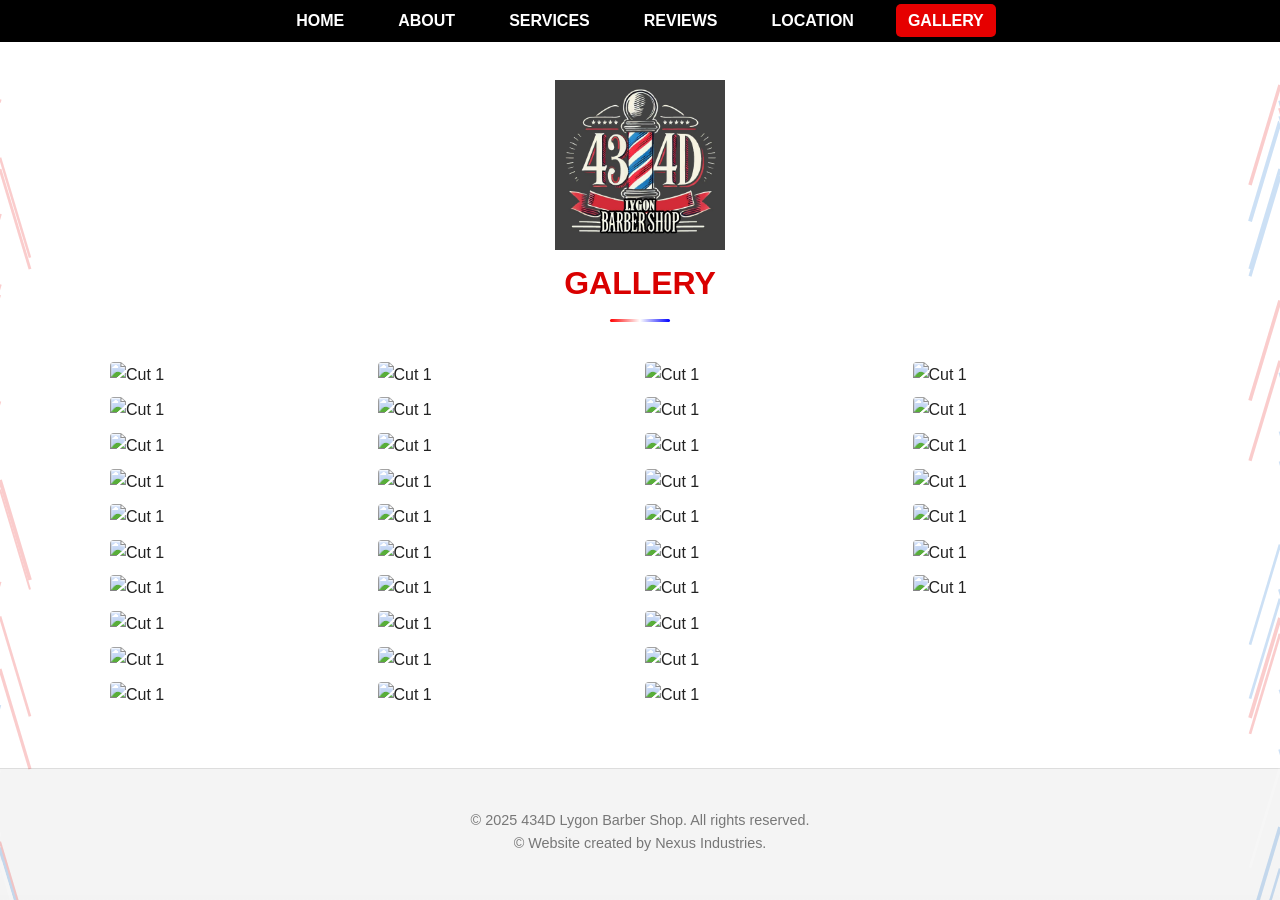
==== gallery.html @ 2c15a714 "Update gallery.html" ====
<!DOCTYPE html>
<html lang="en">
<head>
  <meta charset="UTF-8" />
  <meta name="viewport" content="width=device-width, initial-scale=1.0" />
  <title>Gallery | 434D Lygon Barber Shop</title>
  <link rel="stylesheet" href="style.css" />
  <link rel="stylesheet" href="https://cdnjs.cloudflare.com/ajax/libs/font-awesome/6.4.0/css/all.min.css" />
</head>
<body>

  <canvas id="backgroundCanvas"></canvas>

<!-- Navigation -->
<nav class="hero-nav">
  <ul>
    <li><a href="index.html#home">Home</a></li>
    <li><a href="index.html#about">About</a></li>
    <li><a href="index.html#services">Services</a></li>
    <li><a href="index.html#reviews">Reviews</a></li>
    <li><a href="index.html#location">Location</a></li>
    <li><a href="gallery.html" class="active">Gallery</a></li>
  </ul>
</nav>

<!-- Page content -->
<section class="section" style="padding-top: 150px;">
  <div class="container">
    <div class="gallery-logo">
      <img src="barberlogo.jpg" alt="434D Lygon Barber Shop Logo">
    </div>
    <h2>GALLERY</h2>
    <!-- <p style="text-align:center; margin-bottom: 40px;">PLEASE VIEW OUR GALLERY BELOW</p> -->
    <div class="gallery-grid">
      <!-- Replace these with your actual image paths -->
      <img src="images/1.jpg" alt="Cut 1" class="fade-in-image" />
      <img src="images/2.jpg" alt="Cut 1" class="fade-in-image" />
      <img src="images/3.jpg" alt="Cut 1" class="fade-in-image" />
      <img src="images/4.jpg" alt="Cut 1" class="fade-in-image" />
      <img src="images/5.jpg" alt="Cut 1" class="fade-in-image" />
      <img src="images/6.jpg" alt="Cut 1" class="fade-in-image" />
      <img src="images/7.jpg" alt="Cut 1" class="fade-in-image" />
      <img src="images/8.jpg" alt="Cut 1" class="fade-in-image" />
      <img src="images/9.jpg" alt="Cut 1" class="fade-in-image" />
      <img src="images/10.jpg" alt="Cut 1" class="fade-in-image" />
      <img src="images/11.jpg" alt="Cut 1" class="fade-in-image" />
      <img src="images/12.jpg" alt="Cut 1" class="fade-in-image" />
      <img src="images/13.jpg" alt="Cut 1" class="fade-in-image" />
      <img src="images/14.jpg" alt="Cut 1" class="fade-in-image" />
      <img src="images/15.jpg" alt="Cut 1" class="fade-in-image" />
      <img src="images/16.jpg" alt="Cut 1" class="fade-in-image" />
      <img src="images/17.jpg" alt="Cut 1" class="fade-in-image" />
      <img src="images/18.jpg" alt="Cut 1" class="fade-in-image" />
      <img src="images/19.jpg" alt="Cut 1" class="fade-in-image" />
      <img src="images/20.jpg" alt="Cut 1" class="fade-in-image" />
      <img src="images/21.jpg" alt="Cut 1" class="fade-in-image" />
      <img src="images/22.jpg" alt="Cut 1" class="fade-in-image" />
      <img src="images/23.jpg" alt="Cut 1" class="fade-in-image" />
      <img src="images/24.jpg" alt="Cut 1" class="fade-in-image" />
      <img src="images/25.jpg" alt="Cut 1" class="fade-in-image" />
      <img src="images/26.jpg" alt="Cut 1" class="fade-in-image" />
      <img src="images/27.jpg" alt="Cut 1" class="fade-in-image" />
      <img src="images/28.jpg" alt="Cut 1" class="fade-in-image" />
      <img src="images/29.jpg" alt="Cut 1" class="fade-in-image" />
      <img src="images/30.jpg" alt="Cut 1" class="fade-in-image" />
      <img src="images/31.jpg" alt="Cut 1" class="fade-in-image" />
      <img src="images/32.jpg" alt="Cut 1" class="fade-in-image" />
      <img src="images/33.jpg" alt="Cut 1" class="fade-in-image" />
      <img src="images/34.jpg" alt="Cut 1" class="fade-in-image" />
      <img src="images/35.jpg" alt="Cut 1" class="fade-in-image" />
      <img src="images/36.jpg" alt="Cut 1" class="fade-in-image" />
      <img src="images/37.jpg" alt="Cut 1" class="fade-in-image" />


      <!-- Add more as needed -->
    </div>
  </div>
</section>

<!-- Footer -->
<footer class="main-footer">
  <div class="container">
    <p>&copy; 2025 434D Lygon Barber Shop. All rights reserved.</p>
    <p>&copy; Website created by Nexus Industries.</p>
  </div>
</footer>

<div id="lightbox" class="lightbox">
    <span class="lightbox-close">&times;</span>
    <img class="lightbox-content" id="lightbox-img" src="" alt="Preview" />
  </div>

<!-- Scroll-triggered fade-in script -->
<script>
  const images = document.querySelectorAll('.fade-in-image');

  const observer = new IntersectionObserver((entries) => {
    entries.forEach(entry => {
      if (entry.isIntersecting) {
        entry.target.classList.add('visible');
      }
    });
  }, {
    threshold: 0.1
  });

  images.forEach(img => {
    observer.observe(img);
  });
</script>

<script>
  const canvas = document.getElementById("backgroundCanvas");
  const ctx = canvas.getContext("2d");

  canvas.width = window.innerWidth;
  canvas.height = window.innerHeight;

  const colors = ["#e60000", "#ffffff", "#0066cc"];
  const lines = [];

  for (let i = 0; i < 60; i++) {
    lines.push({
      x: Math.random() < 0.5 ? 0 : canvas.width,
      y: Math.random() * canvas.height,
      speed: 0.5 + Math.random(),
      color: colors[i % colors.length],
      width: 2 + Math.random() * 2,
      direction: Math.random() < 0.5 ? 1 : -1,
    });
  }

  function animateLines() {
    ctx.clearRect(0, 0, canvas.width, canvas.height);

    lines.forEach(line => {
      ctx.beginPath();
      ctx.strokeStyle = line.color;
      ctx.lineWidth = line.width;

      ctx.moveTo(line.x, line.y);
      ctx.lineTo(line.x + (line.direction * 30), line.y + 100);

      ctx.stroke();

      line.y += line.speed;

      if (line.y > canvas.height) {
        line.y = -100;
        line.x = Math.random() < 0.5 ? 0 : canvas.width;
      }
    });

    requestAnimationFrame(animateLines);
  }

  animateLines();

  window.addEventListener("resize", () => {
    canvas.width = window.innerWidth;
    canvas.height = window.innerHeight;
  });
</script>

<script>
  const galleryNavLinks = document.querySelectorAll('.hero-nav a');
  const activeGalleryLink = document.querySelector('.hero-nav a.active');

  function centerActiveGalleryNavLink() {
    if (activeGalleryLink && window.innerWidth <= 768) {
      activeGalleryLink.scrollIntoView({
        behavior: 'smooth',
        inline: 'center',
        block: 'nearest'
      });
    }
  }

  galleryNavLinks.forEach(link => {
    link.addEventListener('click', function () {
      if (window.innerWidth <= 768) {
        this.scrollIntoView({
          behavior: 'smooth',
          inline: 'center',
          block: 'nearest'
        });
      }
    });
  });

  window.addEventListener('load', centerActiveGalleryNavLink);
  window.addEventListener('resize', centerActiveGalleryNavLink);
</script>

</body>
</html>
---- style.css ----
html {
  scroll-padding-top: 90px;
  scroll-behavior: smooth;
}

/* Reset & Base */
* {
  margin: 0;
  padding: 0;
  box-sizing: border-box;
}

html, body {
  overflow-x: hidden;
  width: 100%;
}

body {
  font-family: 'Segoe UI', sans-serif;
  background: linear-gradient(180deg, #f3f3f3 0%, #ffffff 100%);
  color: #222;
  line-height: 1.6;
  position: relative;
  z-index: 1;
}

canvas#backgroundCanvas {
  position: fixed;
  top: 0;
  left: 0;
  width: 100%;
  height: 100%;
  z-index: 0;
  pointer-events: none;
  opacity: 0.2;
}

/* Container */
.container {
  max-width: 1100px;
  margin: 0 auto;
  padding: 0 20px;
  position: relative;
  z-index: 2;
}

/* Fixed Review Banner */
.fixed-review-banner {
  position: fixed;
  top: 41px; /* adjust to height of nav bar */
  width: 100%;
  z-index: 999;
}

/* Review Banner */
.review-banner-wrapper {
  background: white;
  padding: 10px 0;
  overflow: hidden;
  white-space: nowrap;
  border-top: 2px solid #d90000;
  border-bottom: 2px solid #0066cc;
}

.review-banner-track {
  animation: scrollReviews 250s linear infinite;
  display: inline-block;
}

.review-banner {
  display: inline-flex;
  gap: 80px;
  font-weight: bold;
  font-size: 1rem;
  color: #333;
}

.review-banner span {
  display: inline-block;
  padding-left: 10px;
}

/* Social Media Links */
.hero-social {
  margin-top: 20px;
  display: flex;
  gap: 20px;
  justify-content: center;
}

.hero-social a {
  font-size: 1.6rem;
  color: white;
  transition: color 0.3s ease;
}

.hero-social a:hover {
  color: #e60000;
}

/* Gallery Button */
.hero-gallery-btn {
  margin-top: 20px;
  display: inline-block;
  background-color: #d90000;
  color: white;
  text-decoration: none;
  padding: 12px 24px;
  border-radius: 5px;
  font-weight: bold;
  font-size: 1rem;
  transition: background-color 0.3s ease, transform 0.2s ease;
}

.hero-gallery-btn:hover {
  background-color: #b80000;
  transform: translateY(-2px);
}

/* Keyframes */
@keyframes scrollReviews {
  0% { transform: translateX(0%); }
  100% { transform: translateX(-100%); }
}

/* Hero Section */
.hero {
  position: relative;
  background: url('homescreenimage.jpg') center center/cover no-repeat;
  background-color: #000;
  text-align: center;
  padding: 100px 20px;
  padding-top: 190px; /* adjusted for nav + banner */
  color: white;
  border-bottom: 2px solid #e60000;
  height: 100vh;
  overflow: hidden;
  display: flex;
  align-items: center;
  justify-content: center;
  flex-direction: column;
  animation: fadeInHero 1.5s ease-in-out;
  z-index: 0;
}

.hero::before {
  content: '';
  position: absolute;
  top: 0;
  left: 0;
  width: 100%;
  height: 100%;
  background: rgba(0, 0, 0, 0.4);
  z-index: 1;
}

.hero-content {
  position: relative;
  z-index: 2;
  display: flex;
  flex-direction: column;
  align-items: center;
}

/* Navigation Bar */
.hero-nav {
  position: fixed;
  top: 0;
  width: 100%;
  padding: 8px 0;
  margin-bottom: 0;
  z-index: 1000;
  display: flex;
  justify-content: center;
  background: rgba(0, 0, 0, 1);
  overflow-x: auto;
}

.hero-nav ul {
  display: flex;
  gap: 30px;
  list-style: none;
}

.hero-nav ul li a {
  color: white;
  font-weight: bold;
  text-transform: uppercase;
  padding: 8px 12px;
  border-radius: 5px;
  transition: background 0.3s;
  text-decoration: none;
}

.hero-nav ul li a:hover,
.hero-nav ul li a.active {
  background-color: #e60000;
}

/* Logo */
.hero-logo {
  width: 250px;
  height: auto;
  margin-bottom: 20px;
  background: white;
  padding: 5px;
  border-radius: 12px;
  box-shadow: 0 4px 12px rgba(0, 0, 0, 0.2);
}

/* Fade-in Animations */
.fade-in-logo {
  opacity: 0;
  animation: fadeInLogo 1.5s ease-out forwards;
  animation-delay: 0.5s;
}

@keyframes fadeInLogo {
  from { opacity: 0; transform: translateY(-20px); }
  to { opacity: 1; transform: translateY(0); }
}

.fade-in-text {
  opacity: 0;
  animation: fadeInText 1.5s ease-out forwards;
  animation-delay: 1s;
}

.fade-in-text.delay {
  animation-delay: 1.4s;
}

@keyframes fadeInText {
  from { opacity: 0; transform: translateY(10px); }
  to { opacity: 1; transform: translateY(0); }
}

/* Section Styling */
.section {
  padding: 60px 20px;
  background: #fff;
}

.about-section {
  padding-top: 35px;
}

.section:nth-of-type(even) {
  background: #f0f0f0;
}

.section h2 {
  text-align: center;
  margin-bottom: 40px;
  font-size: 2rem;
  color: #d90000;
  position: relative;
}

.section h2::after {
  content: '';
  display: block;
  margin: 10px auto 0;
  width: 60px;
  height: 3px;
  background: linear-gradient(to right, red, white, blue);
  border-radius: 2px;
}

/* Services */
.services-list {
  display: grid;
  grid-template-columns: repeat(auto-fit, minmax(220px, 1fr));
  gap: 20px;
  text-align: left;
}

.services-list li {
  background: #ffffff;
  padding: 25px;
  border-radius: 8px;
  box-shadow: 0 6px 15px rgba(0, 0, 0, 0.06);
  border-left: 4px solid #d90000;
  transition: transform 0.3s ease;
}

.services-list li:hover {
  transform: translateY(-5px);
}

.services-list {
  list-style: none;
  padding-left: 0;
  margin-left: 0;
}

.services-list li h3 {
  display: inline-block;
  border-bottom: 2px solid #000;
  padding-bottom: 6px;
  margin-bottom: 15px;
}

.services-list i {
  margin-bottom: 10px;
  color: #0066cc;
}

.services-list i {
  display: none;
}

.services-list li p::before {
  content: "★";
  color: #d90000;
  margin-right: 8px;
  font-size: 0.85rem;
}

.services-list li p {
  margin-bottom: 8px;
}

.services-list li h3 {
  text-align: center;
  display: block;
  width: fit-content;
  margin: 0 auto 25px auto;
  border-bottom: 2px solid #000;
  padding-bottom: 6px;
  font-size: 1.3rem;
  font-weight: bold;
  text-transform: uppercase;
}

/* Reviews */
.portfolio-items {
  display: flex;
  flex-wrap: wrap;
  justify-content: center;
  gap: 20px;
}

.portfolio-items .item {
  display: flex;
  flex-direction: column;
  justify-content: space-between;
  flex: 1 1 30%;
  min-height: 300px;
  background: white;
  padding: 20px;
  border-radius: 10px;
  box-shadow: 0 4px 12px rgba(0, 0, 0, 0.06);
  text-align: center;
  font-size: 0.95rem;
  border-left: 3px solid #0066cc;
}

.portfolio-items .item p:nth-of-type(1) {
  flex-grow: 1;
  margin-bottom: 20px;
}

.portfolio-items .item p:nth-of-type(2) {
  color: gold;
  font-size: 1.2rem;
  letter-spacing: 1px;
  margin-bottom: 5px;
}

.portfolio-items .item p:nth-of-type(3) {
  font-weight: bold;
  text-transform: uppercase;
  font-size: 1.1rem;
  color: #000;
}

/* Location iframe */
iframe {
  width: 100%;
  max-width: 100%;
  border-radius: 10px;
  box-shadow: 0 4px 12px rgba(0, 0, 0, 0.06);
  border: none;
}

/* Footer */
.main-footer {
  background: #f4f4f4;
  padding: 40px 20px;
  text-align: center;
  font-size: 0.9rem;
  color: #777;
  border-top: 1px solid #ddd;
}

.hero-nav ul li a.active {
  background-color: #e60000;
}

/* Gallery.html CSS */
.gallery-grid {
  column-count: 4;
  column-gap: 10px;
  padding: 0;
}

@media (max-width: 1200px) {
  .gallery-grid {
    column-count: 3;
  }
}

@media (max-width: 800px) {
  .gallery-grid {
    column-count: 2;
  }
}

@media (max-width: 500px) {
  .gallery-grid {
    column-count: 1;
  }
}

.gallery-grid img {
  width: 100%;
  display: block;
  margin-bottom: 10px;
  border-radius: 4px;
  break-inside: avoid;
  opacity: 0;
  transform: translateY(20px);
  transition: opacity 0.6s ease, transform 0.6s ease;
}

.gallery-grid img.visible {
  opacity: 1;
  transform: translateY(0);
}

/* clickable images */

.lightbox {
  position: fixed;
  top: 0;
  left: 0;
  width: 100%;
  height: 100%;
  display: none;
  justify-content: center;
  align-items: center;
  background-color: rgba(0, 0, 0, 0.9);
  z-index: 9999;
}

.lightbox img {
  max-width: 90%;
  max-height: 90%;
  border-radius: 8px;
}

.lightbox-close {
  position: absolute;
  top: 20px;
  right: 30px;
  font-size: 2rem;
  color: white;
  cursor: pointer;
  z-index: 10000;
}

/* barber logo style */
.gallery-logo {
  text-align: center;
  margin-top: -70px;
}

.gallery-logo img {
  width: 170px; /* Adjust as needed */
  height: auto;
}

/* About Section */
.about-section {
  background: #ffffff;
}

.about-content {
  display: flex;
  align-items: center;
  gap: 40px;
  max-width: 1100px;
  margin: 0 auto;
  margin-top: 30px;
}

.about-image {
  flex: 1;
  margin-top: 20px;
}

.about-image img {
  width: 100%;
  max-width: 420px;

  aspect-ratio: 1 / 1;   /* Makes image square */
  object-fit: cover;     /* Crops image nicely */
  object-position: center top;

  border-radius: 12px;
  box-shadow: 0 6px 18px rgba(0, 0, 0, 0.12);

  opacity: 0;
  transform: translateY(20px);
  transition: opacity 0.6s ease, transform 0.6s ease;
}

.about-image img.visible {
  opacity: 1;
  transform: translateY(0);
}

.about-text {
  flex: 1;
}

.about-text p {
  font-size: 1.05rem;
  line-height: 1.9;
  color: #333;
  margin-bottom: 20px;
}

/* Mobile Responsive */
@media (max-width: 768px) {
  .about-content {
    flex-direction: column;
    text-align: center;
  }

  .about-image img {
    max-width: 100%;
  }
}

/* Mobile nav horizontal scroll fix */
@media (max-width: 768px) {
  .hero-nav {
    justify-content: flex-start;
    overflow-x: auto;
    overflow-y: hidden;
    white-space: nowrap;
    padding: 8px 10px;
    -webkit-overflow-scrolling: touch;
  }

  .hero-nav ul {
    flex-wrap: nowrap;
    gap: 12px;
    width: max-content;
    min-width: max-content;
  }

  .hero-nav ul li {
    flex: 0 0 auto;
  }

  .hero-nav ul li a {
    display: block;
    padding: 8px 10px;
    font-size: 0.9rem;
  }

  /* Optional: hides the scrollbar but keeps scrolling working */
  .hero-nav::-webkit-scrollbar {
    display: none;
  }

  .hero-nav {
    scrollbar-width: none;
  }

  /* Adjust banner position under the nav */
  .fixed-review-banner {
    top: 43px;
  }
}

@media (max-width: 768px) {
  .hero-nav {
    justify-content: flex-start;
    overflow-x: auto;
    overflow-y: hidden;
    white-space: nowrap;
    padding: 8px 10px;
    -webkit-overflow-scrolling: touch;
  }

  .hero-nav ul {
    flex-wrap: nowrap;
    gap: 12px;
    width: max-content;
    min-width: max-content;
  }

  .hero-nav ul li {
    flex: 0 0 auto;
  }

  .hero-nav ul li a {
    display: block;
    padding: 8px 12px;
    font-size: 0.9rem;
  }

  .hero-nav::-webkit-scrollbar {
    display: none;
  }

  .hero-nav {
    scrollbar-width: none;
  }
}

/* Scrollable Mobile Navigation Bar */
@media (max-width: 768px) {
  .hero-nav {
    justify-content: flex-start;
    overflow-x: auto;
    overflow-y: hidden;
    white-space: nowrap;
    padding: 8px 10px;
    -webkit-overflow-scrolling: touch;
    scrollbar-width: none;
  }

  .hero-nav::-webkit-scrollbar {
    display: none;
  }

  .hero-nav ul {
    display: flex;
    flex-wrap: nowrap;
    gap: 12px;
    width: max-content;
    min-width: max-content;
    list-style: none;
  }

  .hero-nav ul li {
    flex: 0 0 auto;
  }

  .hero-nav ul li a {
    display: block;
    padding: 8px 12px;
    font-size: 0.9rem;
  }

  .fixed-review-banner {
    top: 43px;
  }
}

/* Scrollable Mobile Navigation Bar */
@media (max-width: 768px) {
  .hero-nav {
    justify-content: flex-start;
    overflow-x: auto;
    overflow-y: hidden;
    white-space: nowrap;
    padding: 8px 10px;
    -webkit-overflow-scrolling: touch;
    scrollbar-width: none;
  }

  .hero-nav::-webkit-scrollbar {
    display: none;
  }

  .hero-nav ul {
    display: flex;
    flex-wrap: nowrap;
    gap: 12px;
    width: max-content;
    min-width: max-content;
    list-style: none;
  }

  .hero-nav ul li {
    flex: 0 0 auto;
  }

  .hero-nav ul li a {
    display: block;
    padding: 8px 12px;
    font-size: 0.9rem;
  }
}
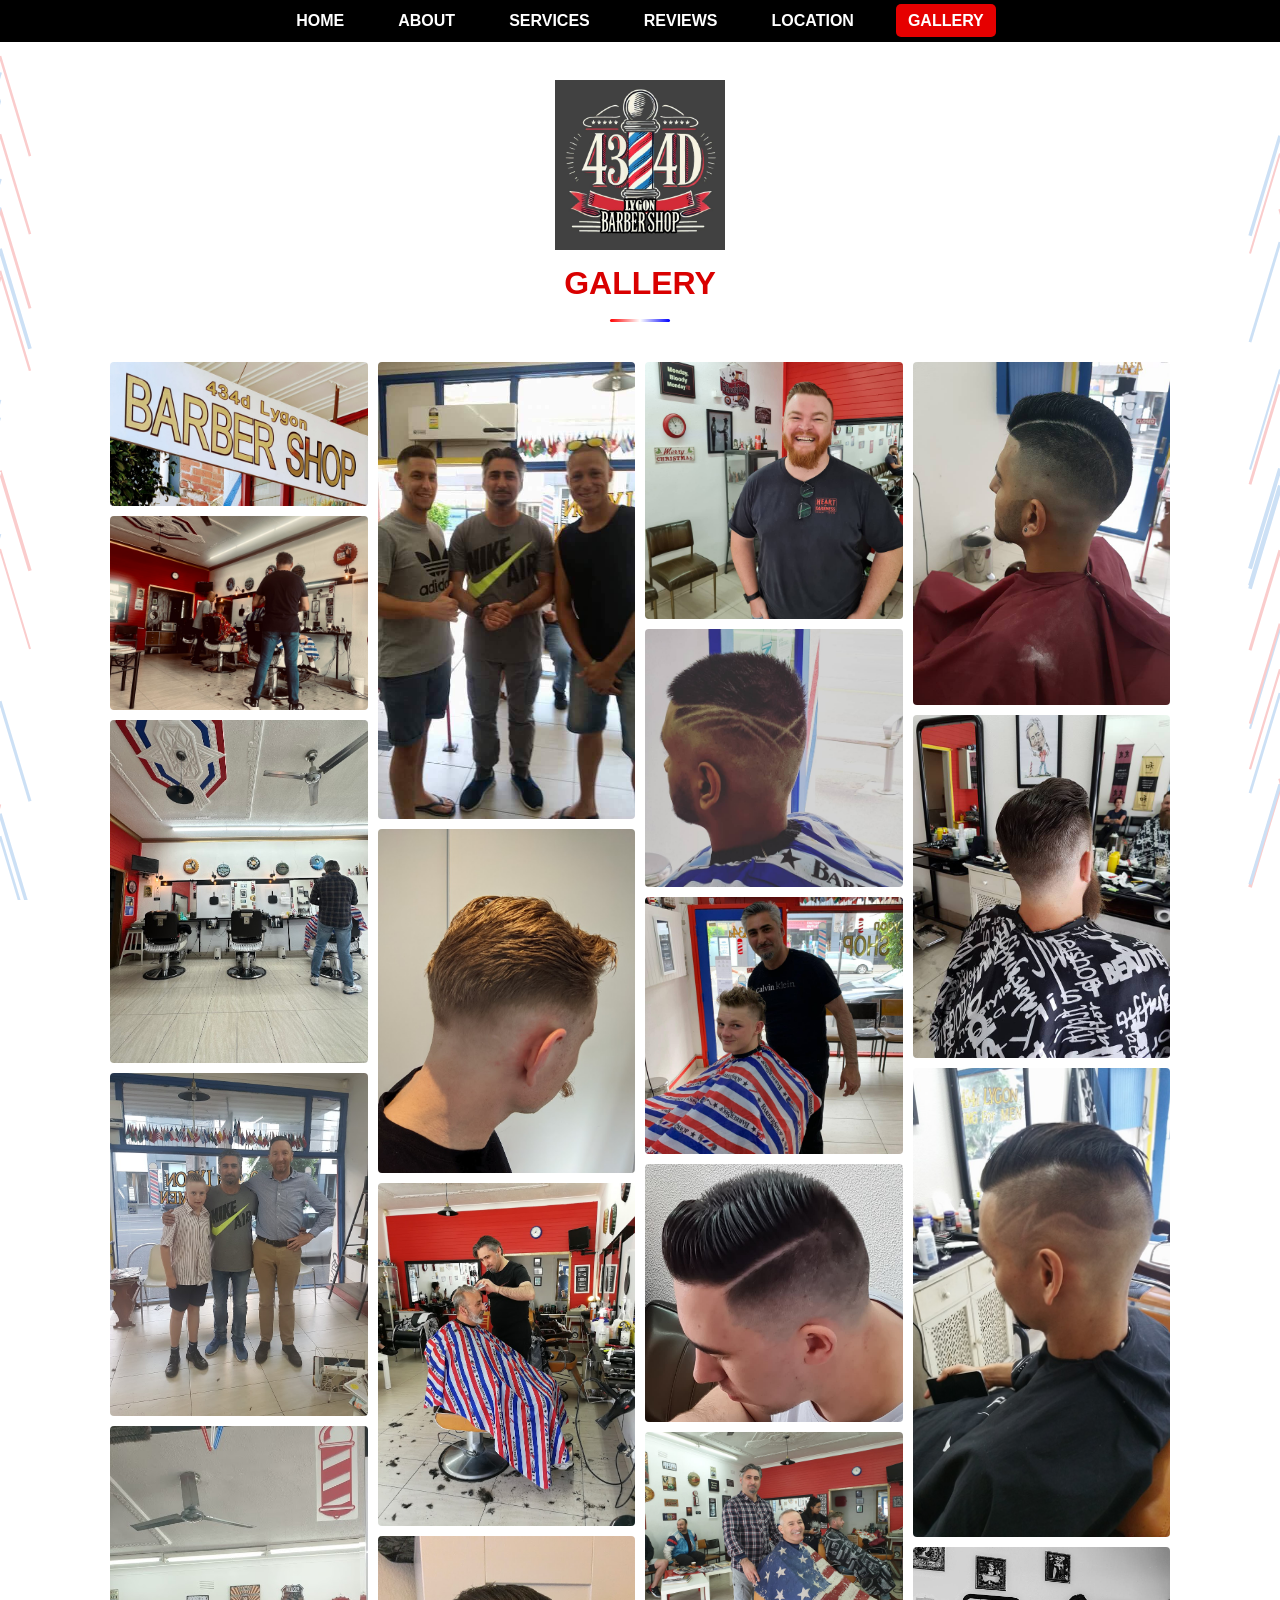
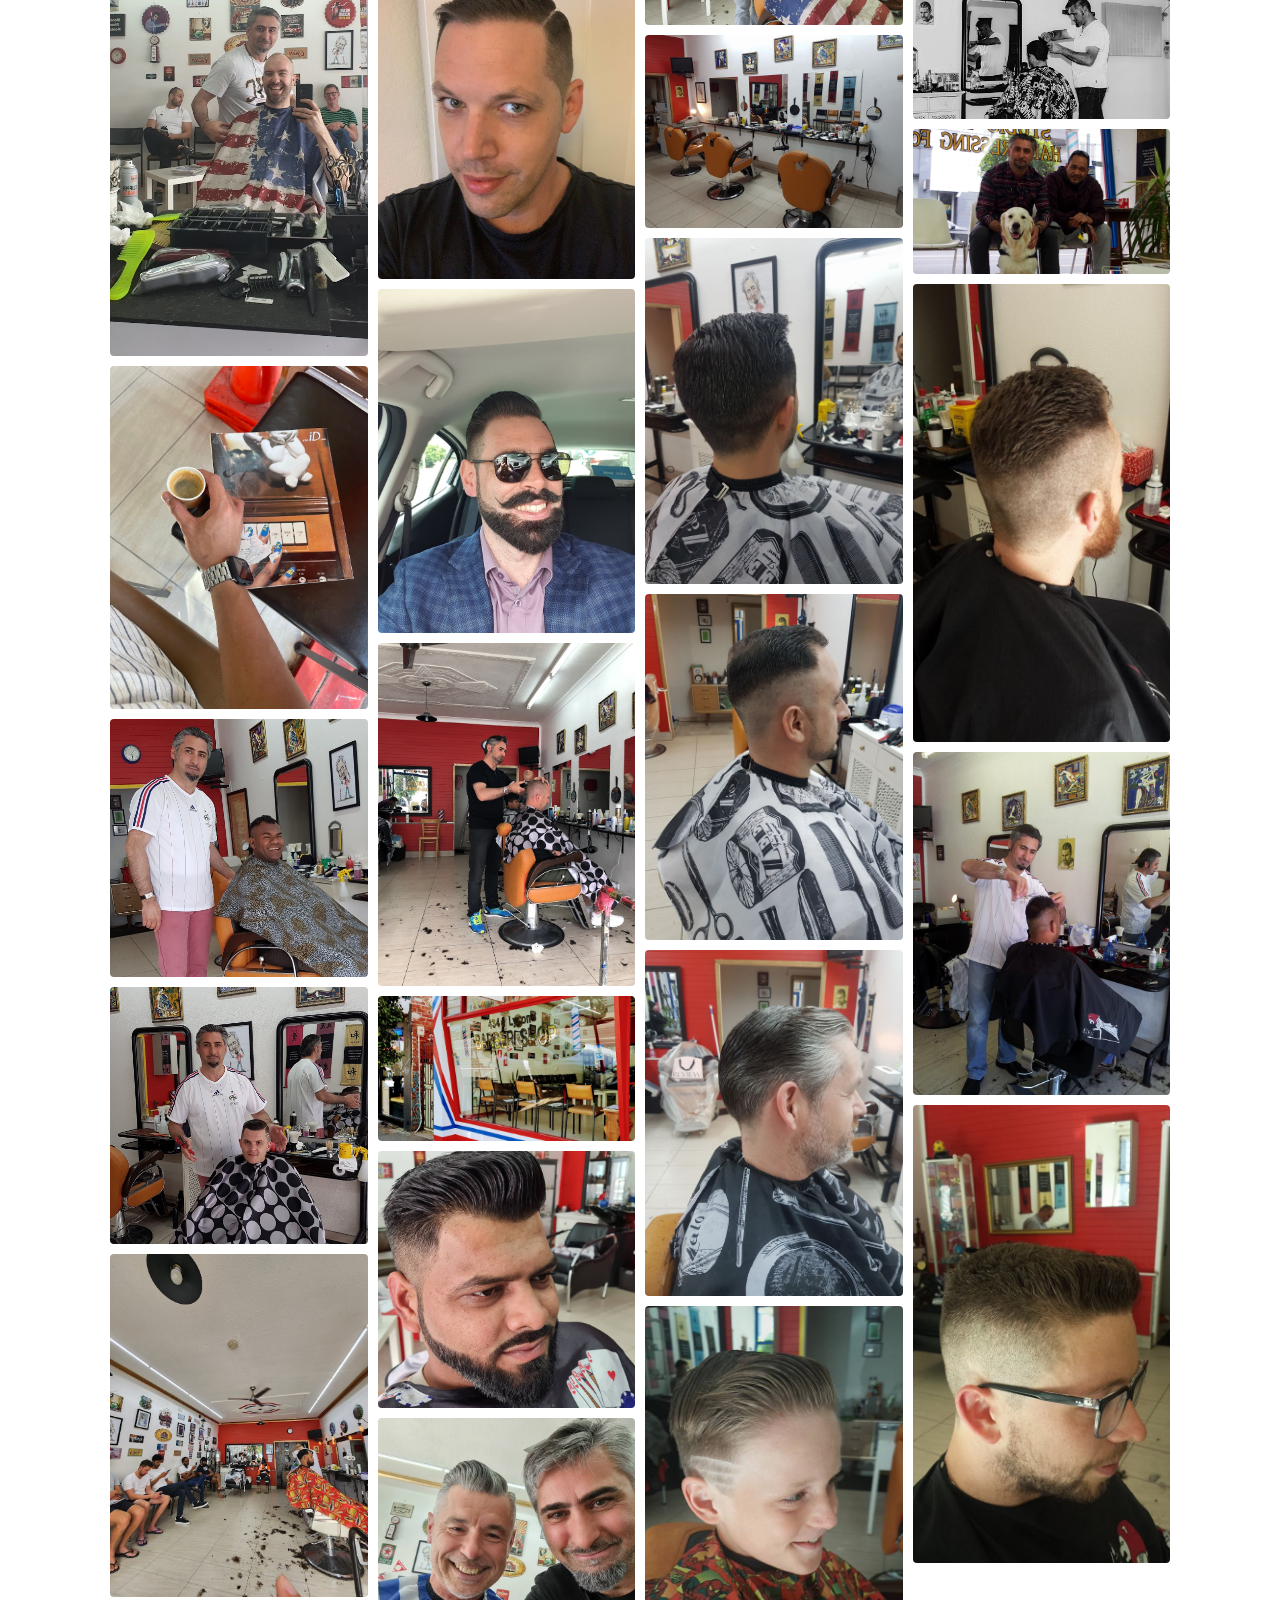
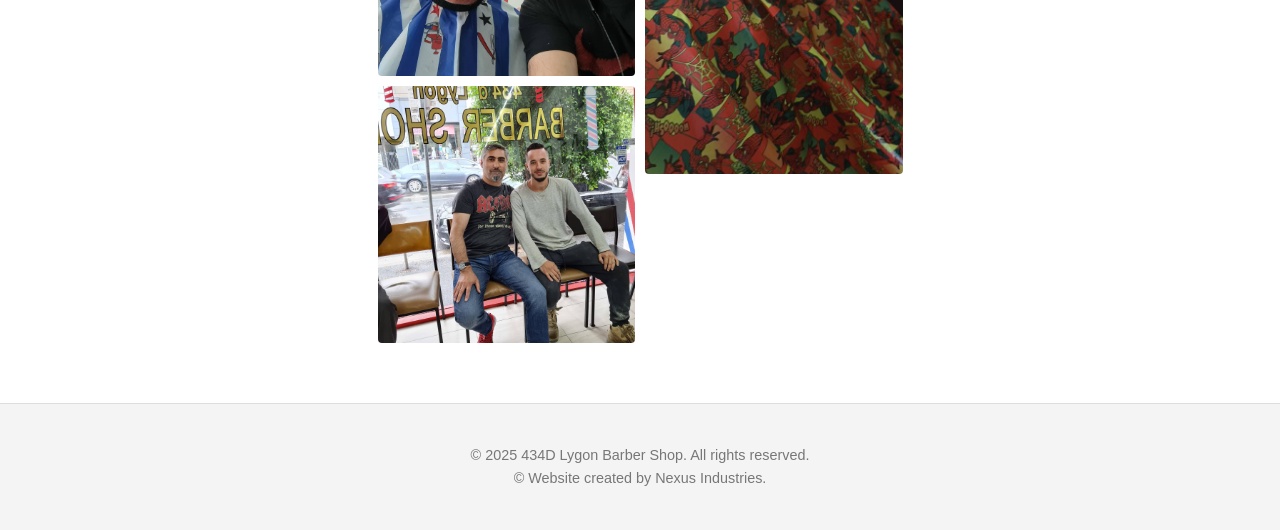
==== commit e99c999b: "Update gallery.html" ====
--- a/gallery.html
+++ b/gallery.html
@@ -33,43 +33,43 @@
     <!-- <p style="text-align:center; margin-bottom: 40px;">PLEASE VIEW OUR GALLERY BELOW</p> -->
     <div class="gallery-grid">
       <!-- Replace these with your actual image paths -->
-      <img src="images/1.jpg" alt="Cut 1" class="fade-in-image" />
-      <img src="images/2.jpg" alt="Cut 1" class="fade-in-image" />
-      <img src="images/3.jpg" alt="Cut 1" class="fade-in-image" />
-      <img src="images/4.jpg" alt="Cut 1" class="fade-in-image" />
-      <img src="images/5.jpg" alt="Cut 1" class="fade-in-image" />
-      <img src="images/6.jpg" alt="Cut 1" class="fade-in-image" />
-      <img src="images/7.jpg" alt="Cut 1" class="fade-in-image" />
-      <img src="images/8.jpg" alt="Cut 1" class="fade-in-image" />
-      <img src="images/9.jpg" alt="Cut 1" class="fade-in-image" />
-      <img src="images/10.jpg" alt="Cut 1" class="fade-in-image" />
-      <img src="images/11.jpg" alt="Cut 1" class="fade-in-image" />
-      <img src="images/12.jpg" alt="Cut 1" class="fade-in-image" />
-      <img src="images/13.jpg" alt="Cut 1" class="fade-in-image" />
-      <img src="images/14.jpg" alt="Cut 1" class="fade-in-image" />
-      <img src="images/15.jpg" alt="Cut 1" class="fade-in-image" />
-      <img src="images/16.jpg" alt="Cut 1" class="fade-in-image" />
-      <img src="images/17.jpg" alt="Cut 1" class="fade-in-image" />
-      <img src="images/18.jpg" alt="Cut 1" class="fade-in-image" />
-      <img src="images/19.jpg" alt="Cut 1" class="fade-in-image" />
-      <img src="images/20.jpg" alt="Cut 1" class="fade-in-image" />
-      <img src="images/21.jpg" alt="Cut 1" class="fade-in-image" />
-      <img src="images/22.jpg" alt="Cut 1" class="fade-in-image" />
-      <img src="images/23.jpg" alt="Cut 1" class="fade-in-image" />
-      <img src="images/24.jpg" alt="Cut 1" class="fade-in-image" />
-      <img src="images/25.jpg" alt="Cut 1" class="fade-in-image" />
-      <img src="images/26.jpg" alt="Cut 1" class="fade-in-image" />
-      <img src="images/27.jpg" alt="Cut 1" class="fade-in-image" />
-      <img src="images/28.jpg" alt="Cut 1" class="fade-in-image" />
-      <img src="images/29.jpg" alt="Cut 1" class="fade-in-image" />
-      <img src="images/30.jpg" alt="Cut 1" class="fade-in-image" />
-      <img src="images/31.jpg" alt="Cut 1" class="fade-in-image" />
-      <img src="images/32.jpg" alt="Cut 1" class="fade-in-image" />
-      <img src="images/33.jpg" alt="Cut 1" class="fade-in-image" />
-      <img src="images/34.jpg" alt="Cut 1" class="fade-in-image" />
-      <img src="images/35.jpg" alt="Cut 1" class="fade-in-image" />
-      <img src="images/36.jpg" alt="Cut 1" class="fade-in-image" />
-      <img src="images/37.jpg" alt="Cut 1" class="fade-in-image" />
+      <img src="1.jpg" alt="Cut 1" class="fade-in-image" />
+      <img src="2.jpg" alt="Cut 1" class="fade-in-image" />
+      <img src="3.jpg" alt="Cut 1" class="fade-in-image" />
+      <img src="4.jpg" alt="Cut 1" class="fade-in-image" />
+      <img src="5.jpg" alt="Cut 1" class="fade-in-image" />
+      <img src="6.jpg" alt="Cut 1" class="fade-in-image" />
+      <img src="7.jpg" alt="Cut 1" class="fade-in-image" />
+      <img src="8.jpg" alt="Cut 1" class="fade-in-image" />
+      <img src="9.jpg" alt="Cut 1" class="fade-in-image" />
+      <img src="10.jpg" alt="Cut 1" class="fade-in-image" />
+      <img src="11.jpg" alt="Cut 1" class="fade-in-image" />
+      <img src="12.jpg" alt="Cut 1" class="fade-in-image" />
+      <img src="13.jpg" alt="Cut 1" class="fade-in-image" />
+      <img src="14.jpg" alt="Cut 1" class="fade-in-image" />
+      <img src="15.jpg" alt="Cut 1" class="fade-in-image" />
+      <img src="16.jpg" alt="Cut 1" class="fade-in-image" />
+      <img src="17.jpg" alt="Cut 1" class="fade-in-image" />
+      <img src="18.jpg" alt="Cut 1" class="fade-in-image" />
+      <img src="19.jpg" alt="Cut 1" class="fade-in-image" />
+      <img src="20.jpg" alt="Cut 1" class="fade-in-image" />
+      <img src="21.jpg" alt="Cut 1" class="fade-in-image" />
+      <img src="22.jpg" alt="Cut 1" class="fade-in-image" />
+      <img src="23.jpg" alt="Cut 1" class="fade-in-image" />
+      <img src="24.jpg" alt="Cut 1" class="fade-in-image" />
+      <img src="25.jpg" alt="Cut 1" class="fade-in-image" />
+      <img src="26.jpg" alt="Cut 1" class="fade-in-image" />
+      <img src="27.jpg" alt="Cut 1" class="fade-in-image" />
+      <img src="28.jpg" alt="Cut 1" class="fade-in-image" />
+      <img src="29.jpg" alt="Cut 1" class="fade-in-image" />
+      <img src="30.jpg" alt="Cut 1" class="fade-in-image" />
+      <img src="31.jpg" alt="Cut 1" class="fade-in-image" />
+      <img src="32.jpg" alt="Cut 1" class="fade-in-image" />
+      <img src="33.jpg" alt="Cut 1" class="fade-in-image" />
+      <img src="34.jpg" alt="Cut 1" class="fade-in-image" />
+      <img src="35.jpg" alt="Cut 1" class="fade-in-image" />
+      <img src="36.jpg" alt="Cut 1" class="fade-in-image" />
+      <img src="37.jpg" alt="Cut 1" class="fade-in-image" />
 
 
       <!-- Add more as needed -->
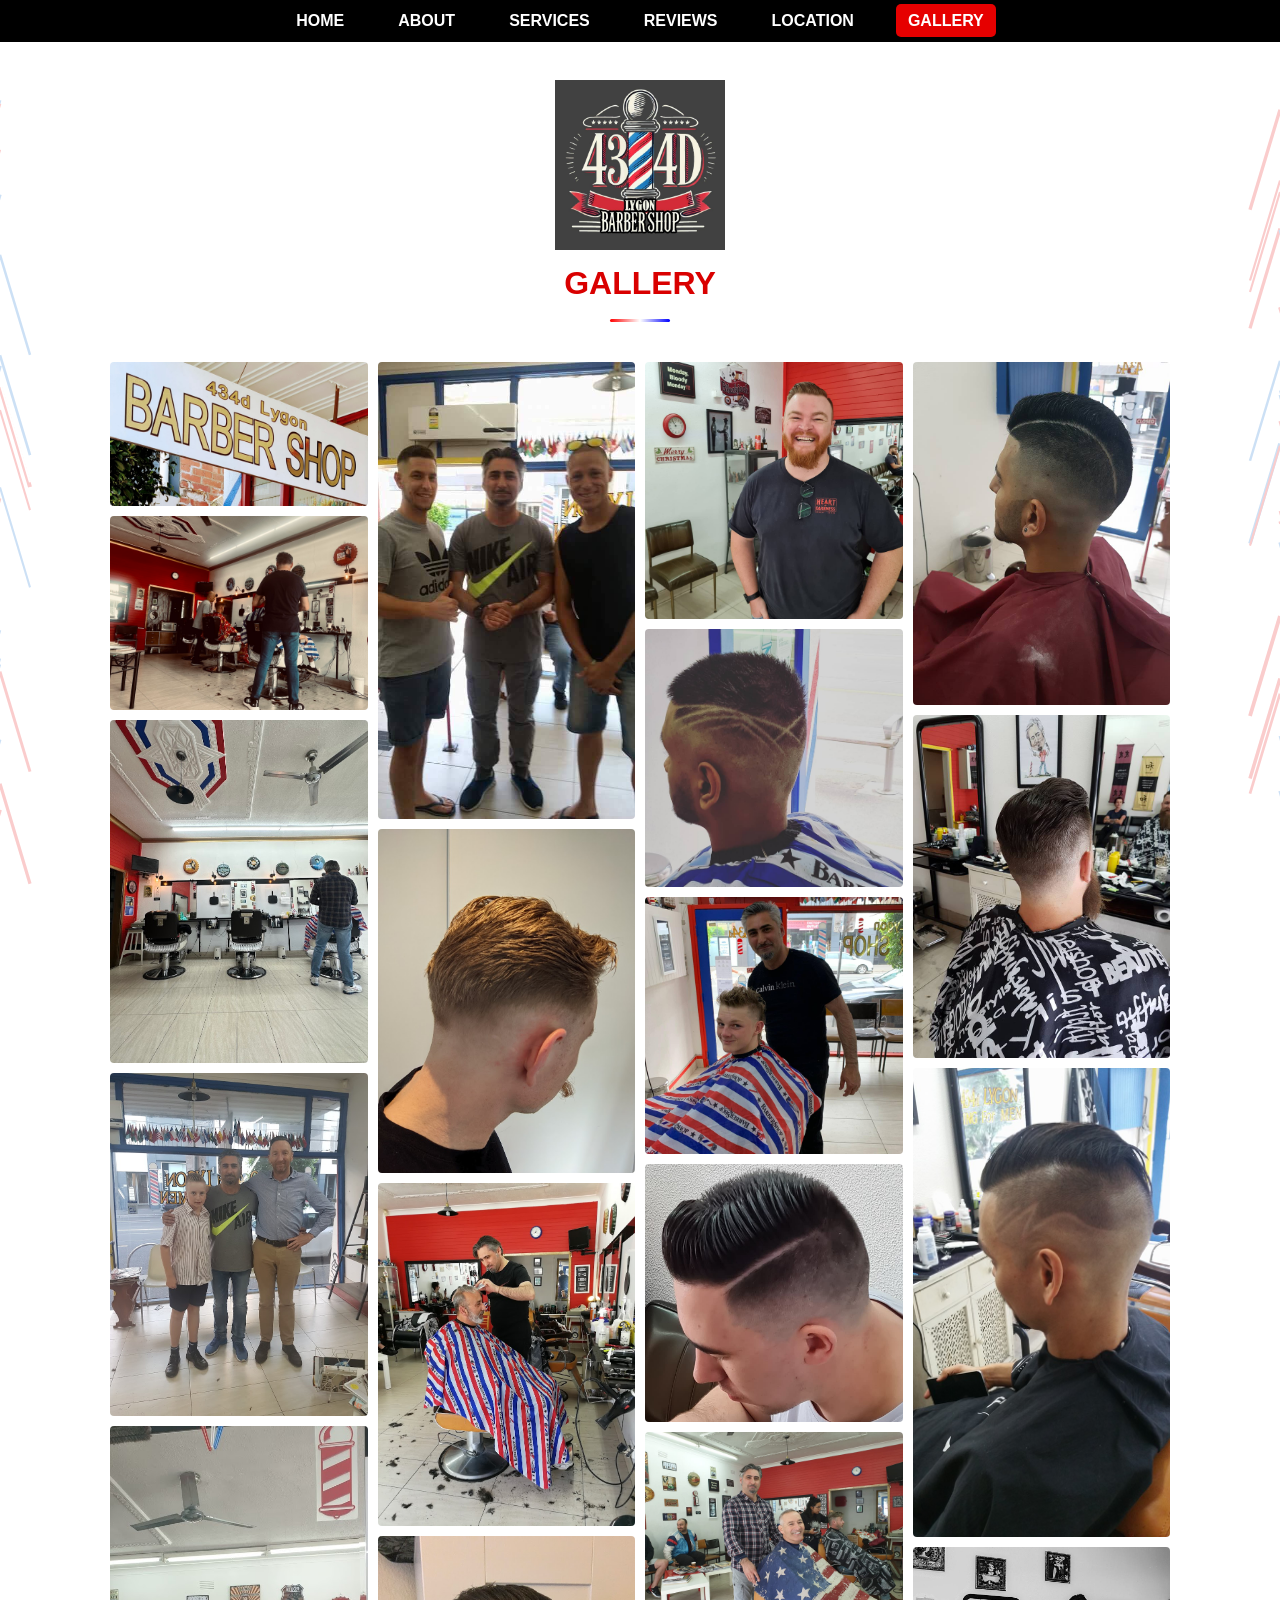
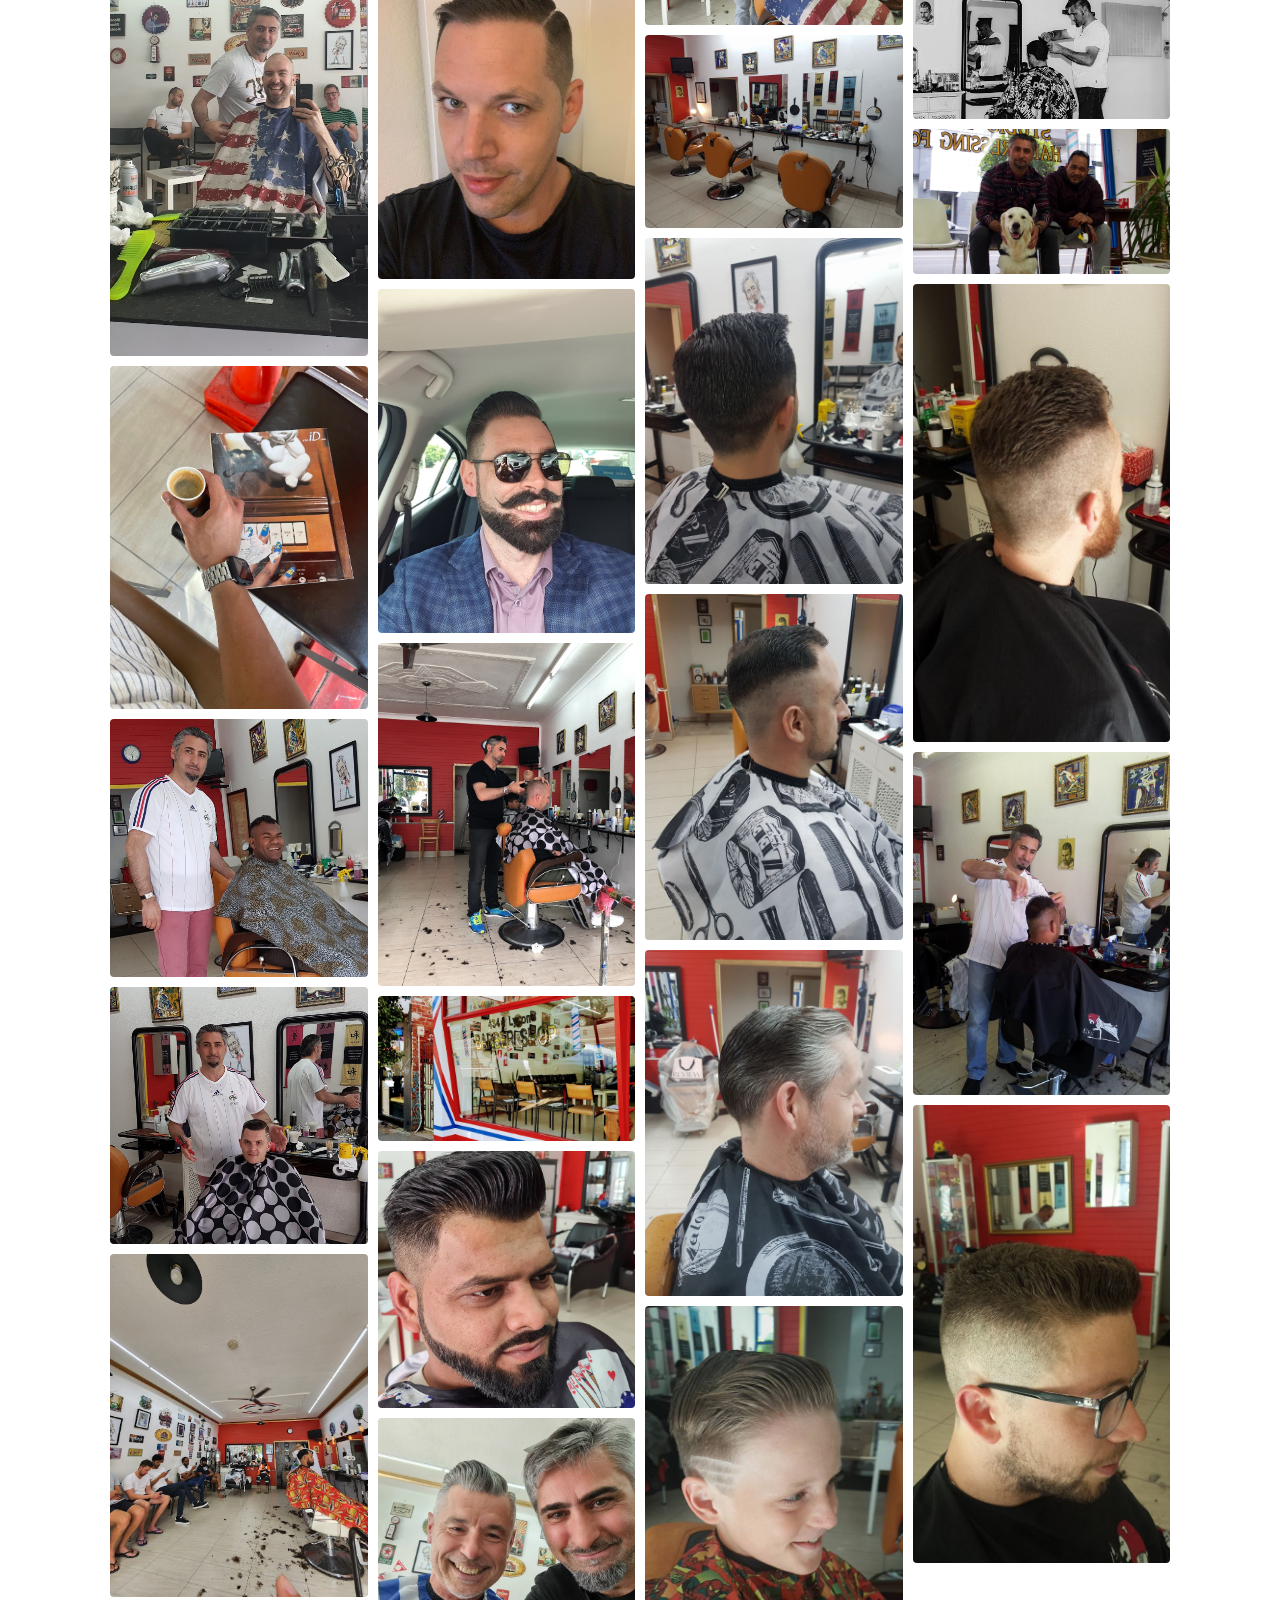
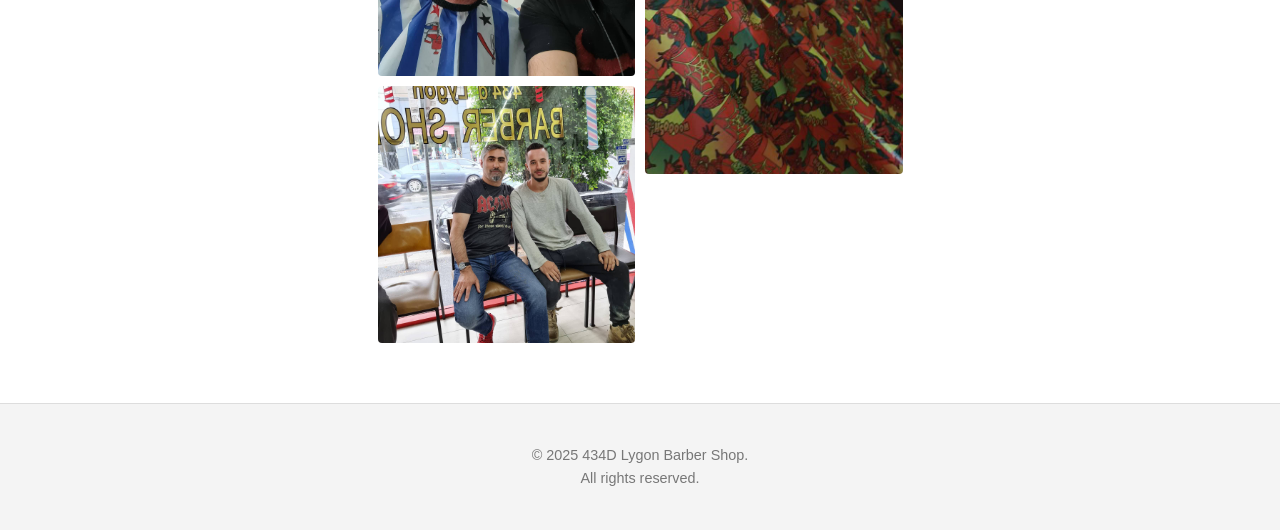
==== commit 0d5ae5f0: "Update gallery.html" ====
--- a/gallery.html
+++ b/gallery.html
@@ -80,8 +80,8 @@
 <!-- Footer -->
 <footer class="main-footer">
   <div class="container">
-    <p>&copy; 2025 434D Lygon Barber Shop. All rights reserved.</p>
-    <p>&copy; Website created by Nexus Industries.</p>
+    <p>&copy; 2025 434D Lygon Barber Shop.</p>
+    <p>All rights reserved.</p>
   </div>
 </footer>
 
--- a/style.css
+++ b/style.css
@@ -482,6 +482,7 @@
 }
 
 /* About Section */
+/* About Section */
 .about-section {
   background: #ffffff;
 }
@@ -491,34 +492,30 @@
   align-items: center;
   gap: 40px;
   max-width: 1100px;
-  margin: 0 auto;
-  margin-top: 30px;
+  margin: 30px auto 0 auto;
 }
 
 .about-image {
   flex: 1;
+  display: flex;
+  justify-content: center;
+  align-items: center;
   margin-top: 20px;
 }
 
 .about-image img {
+  display: block;
   width: 100%;
   max-width: 420px;
-
-  aspect-ratio: 1 / 1;   /* Makes image square */
-  object-fit: cover;     /* Crops image nicely */
+  aspect-ratio: 1 / 1;
+  object-fit: cover;
   object-position: center top;
-
   border-radius: 12px;
   box-shadow: 0 6px 18px rgba(0, 0, 0, 0.12);
 
-  opacity: 0;
-  transform: translateY(20px);
-  transition: opacity 0.6s ease, transform 0.6s ease;
-}
-
-.about-image img.visible {
   opacity: 1;
-  transform: translateY(0);
+  visibility: visible;
+  transform: none;
 }
 
 .about-text {
@@ -537,6 +534,10 @@
   .about-content {
     flex-direction: column;
     text-align: center;
+  }
+
+  .about-image {
+    width: 100%;
   }
 
   .about-image img {
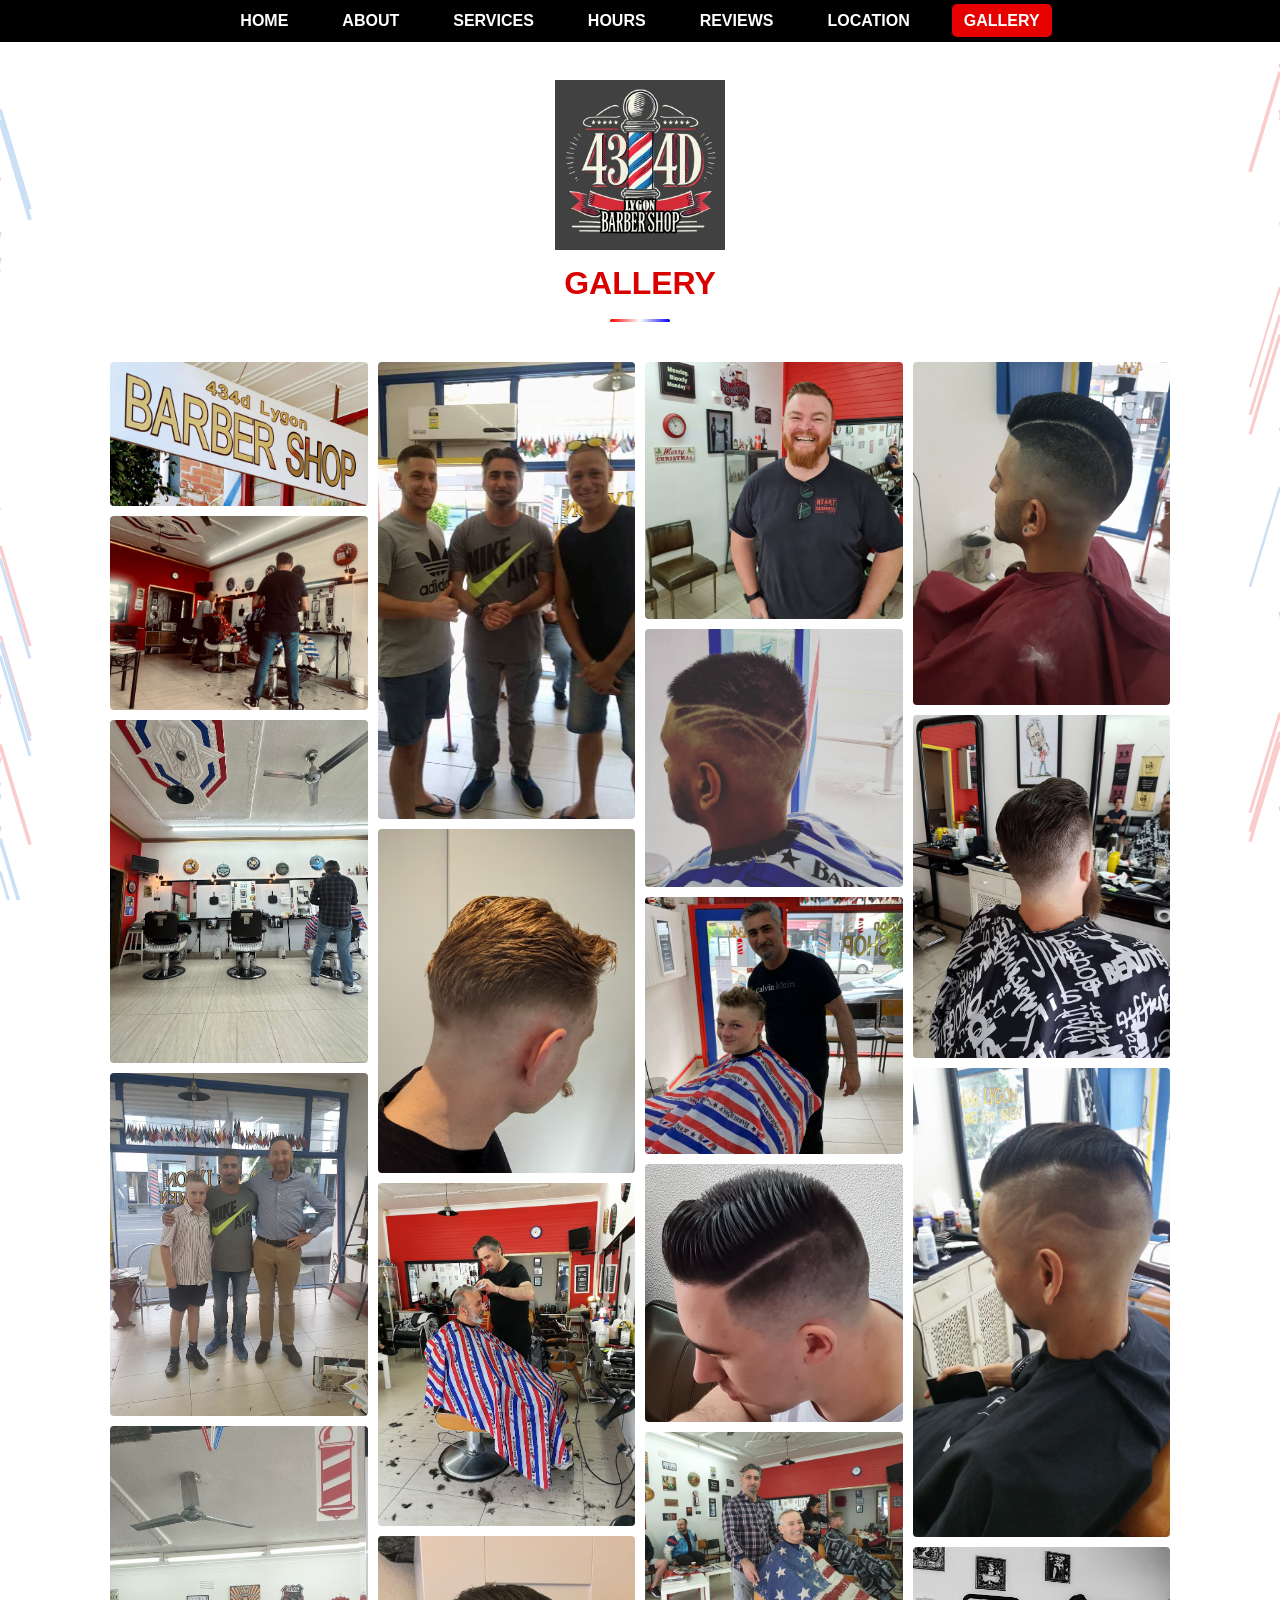
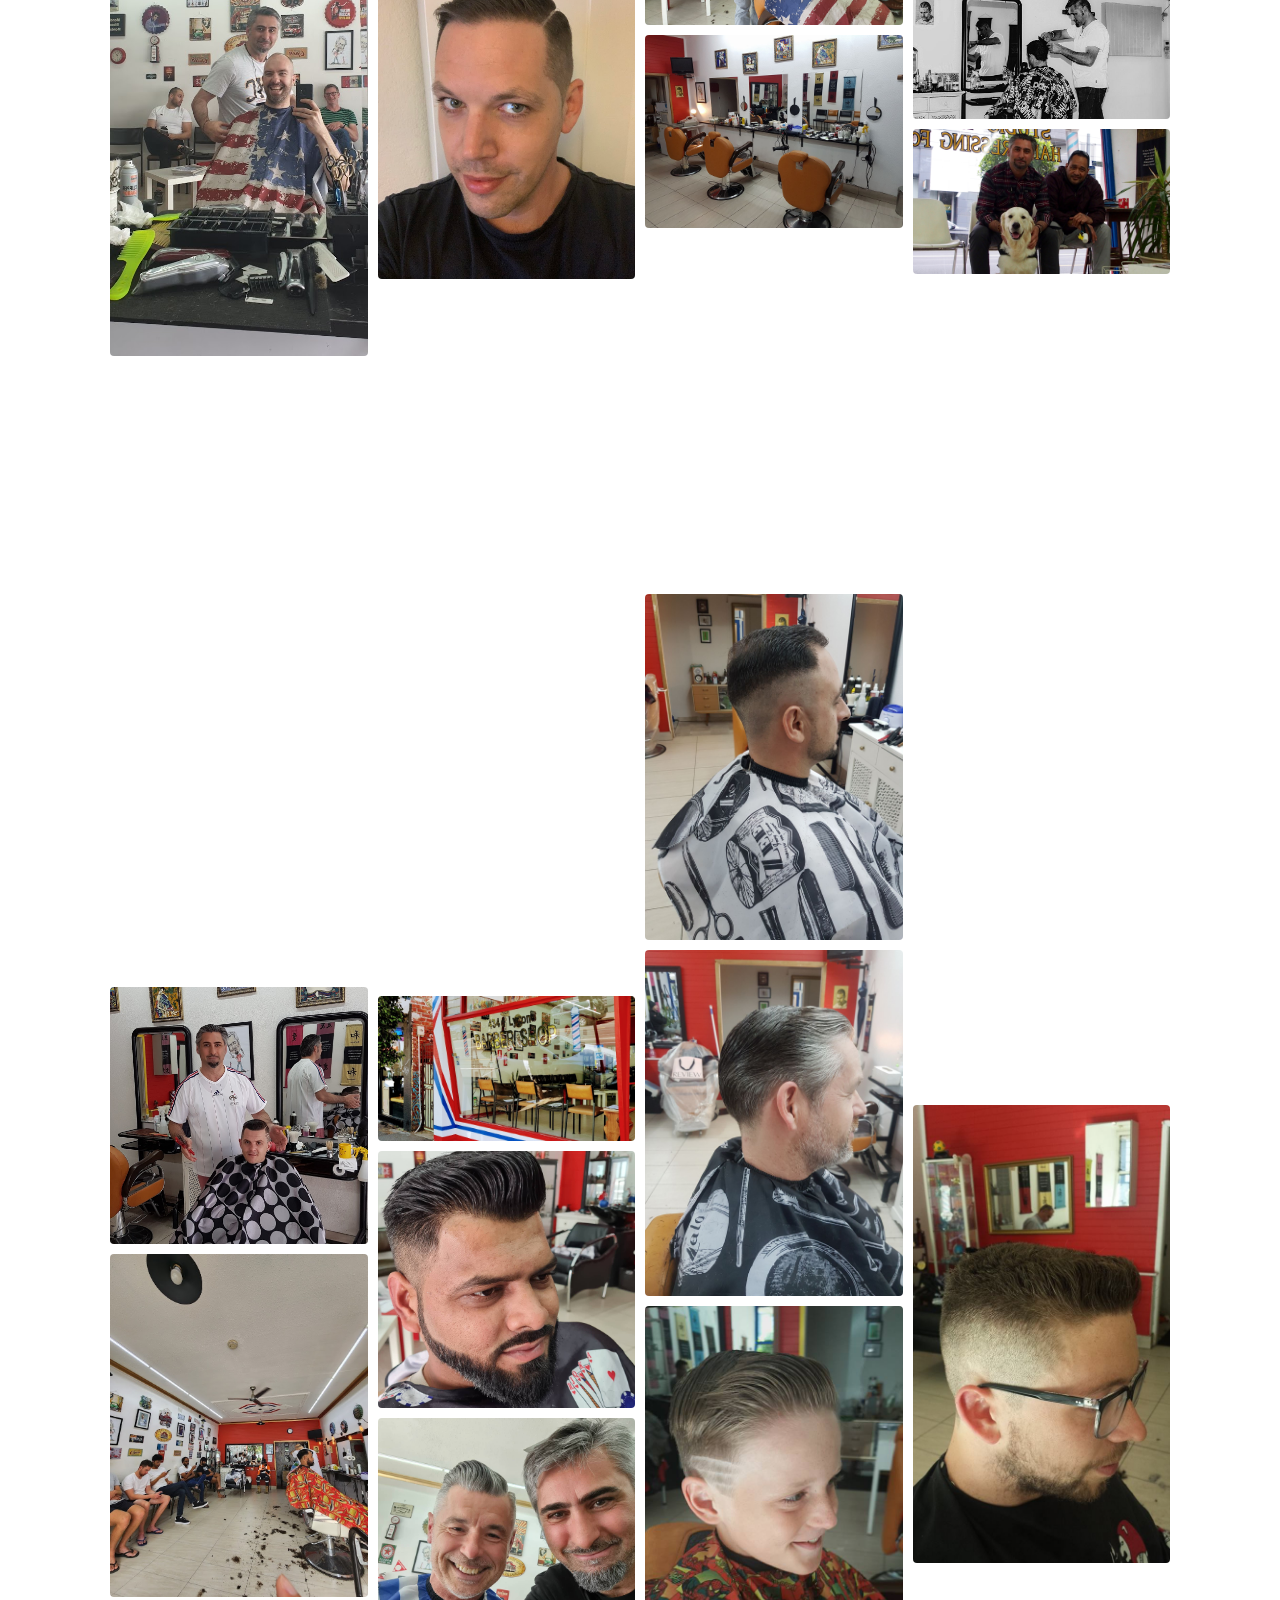
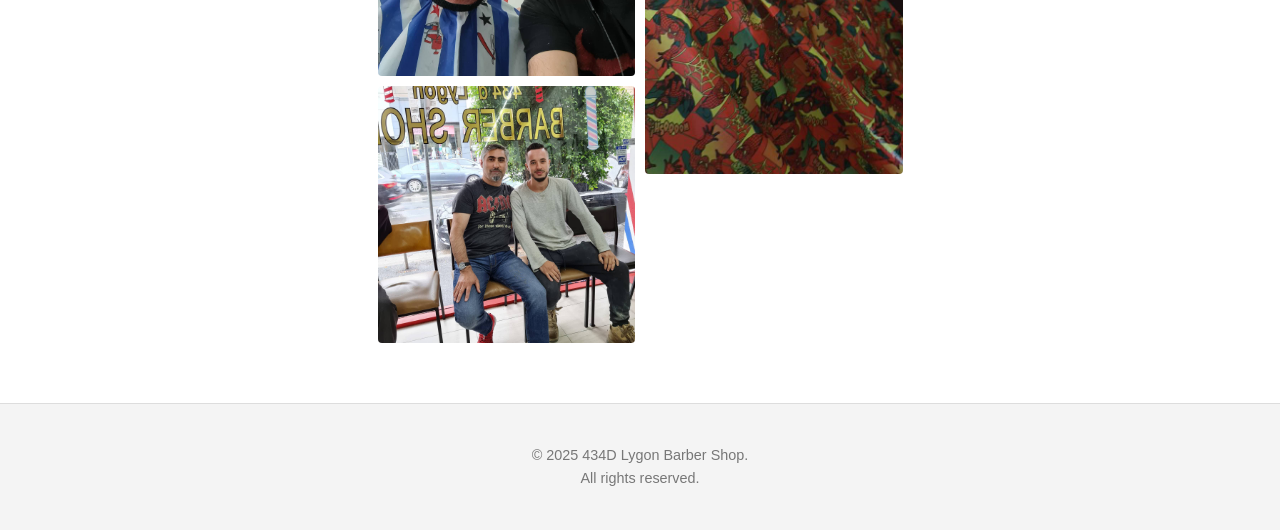
==== commit 74d135cc: "Update gallery.html" ====
--- a/gallery.html
+++ b/gallery.html
@@ -17,6 +17,7 @@
     <li><a href="index.html#home">Home</a></li>
     <li><a href="index.html#about">About</a></li>
     <li><a href="index.html#services">Services</a></li>
+    <li><a href="#hours">Hours</a></li>
     <li><a href="index.html#reviews">Reviews</a></li>
     <li><a href="index.html#location">Location</a></li>
     <li><a href="gallery.html" class="active">Gallery</a></li>
@@ -169,7 +170,7 @@
   function centerActiveGalleryNavLink() {
     if (activeGalleryLink && window.innerWidth <= 768) {
       activeGalleryLink.scrollIntoView({
-        behavior: 'smooth',
+        behavior: 'auto',
         inline: 'center',
         block: 'nearest'
       });
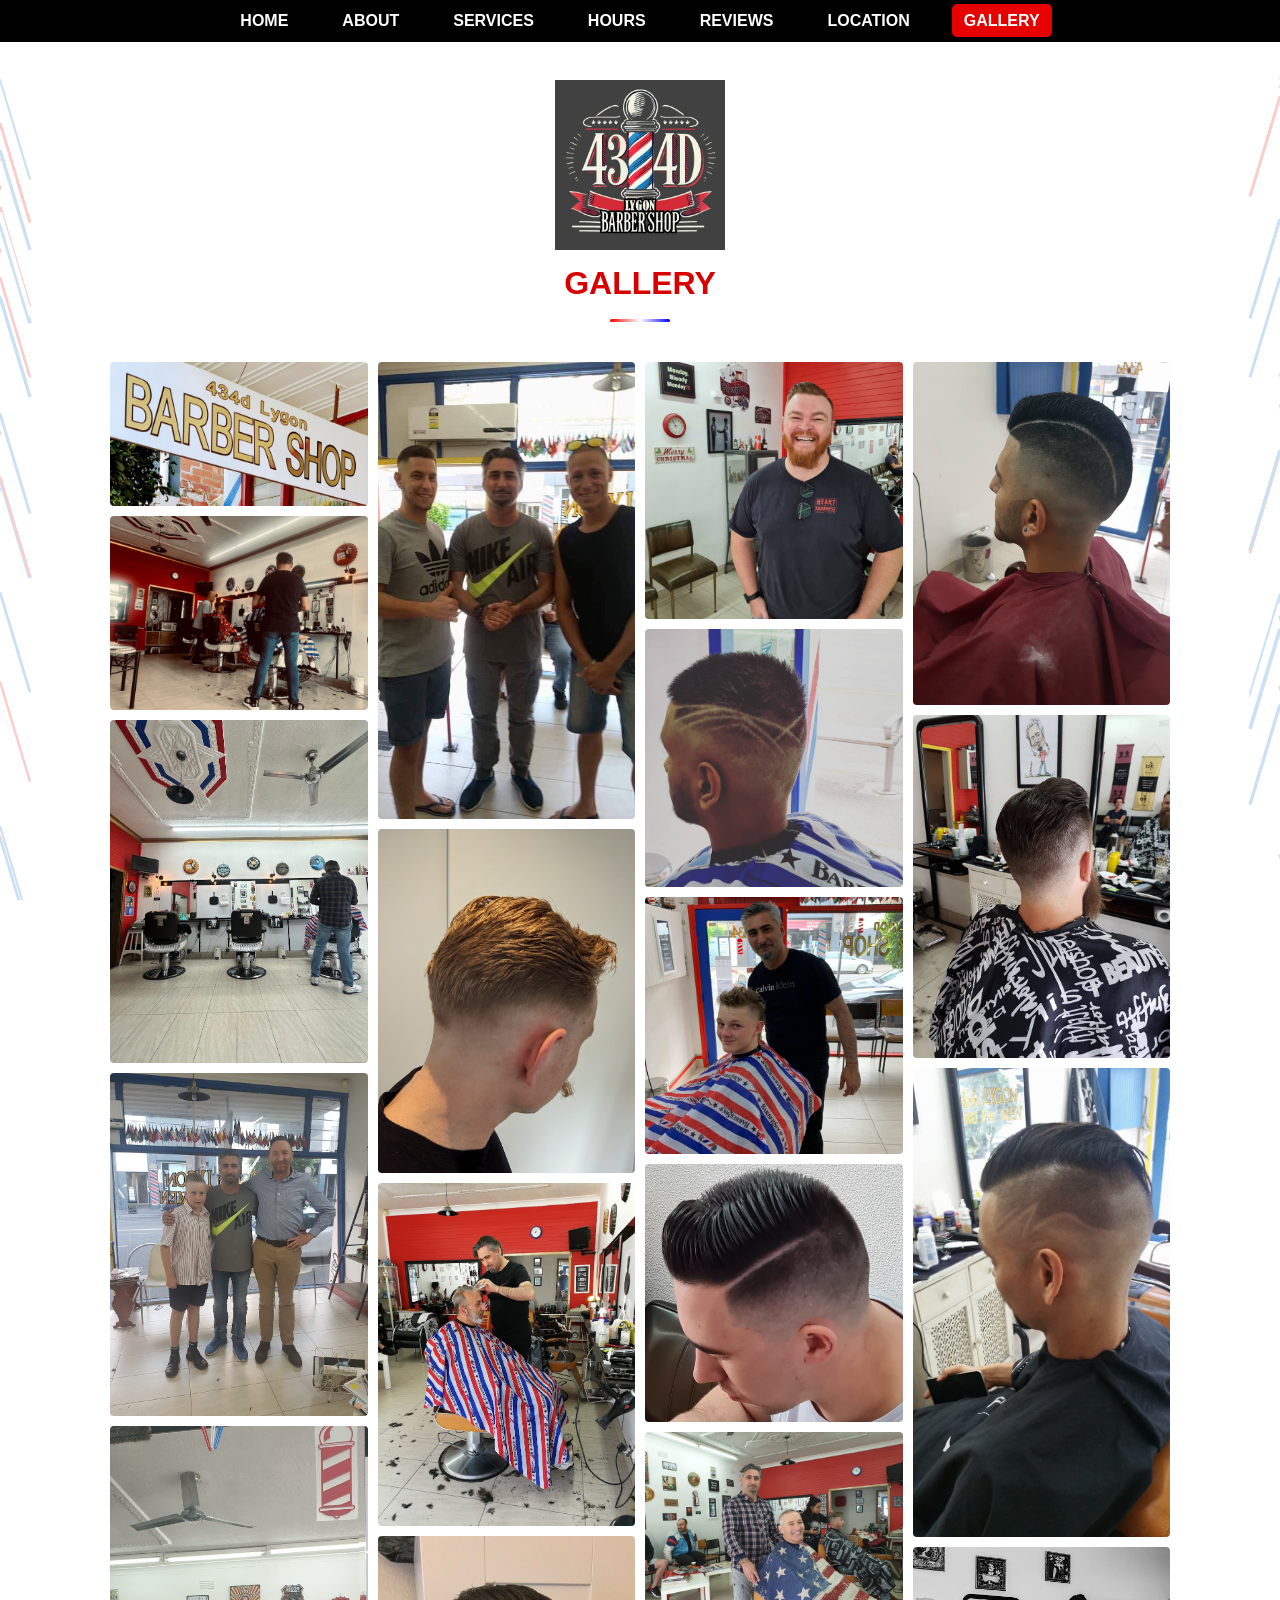
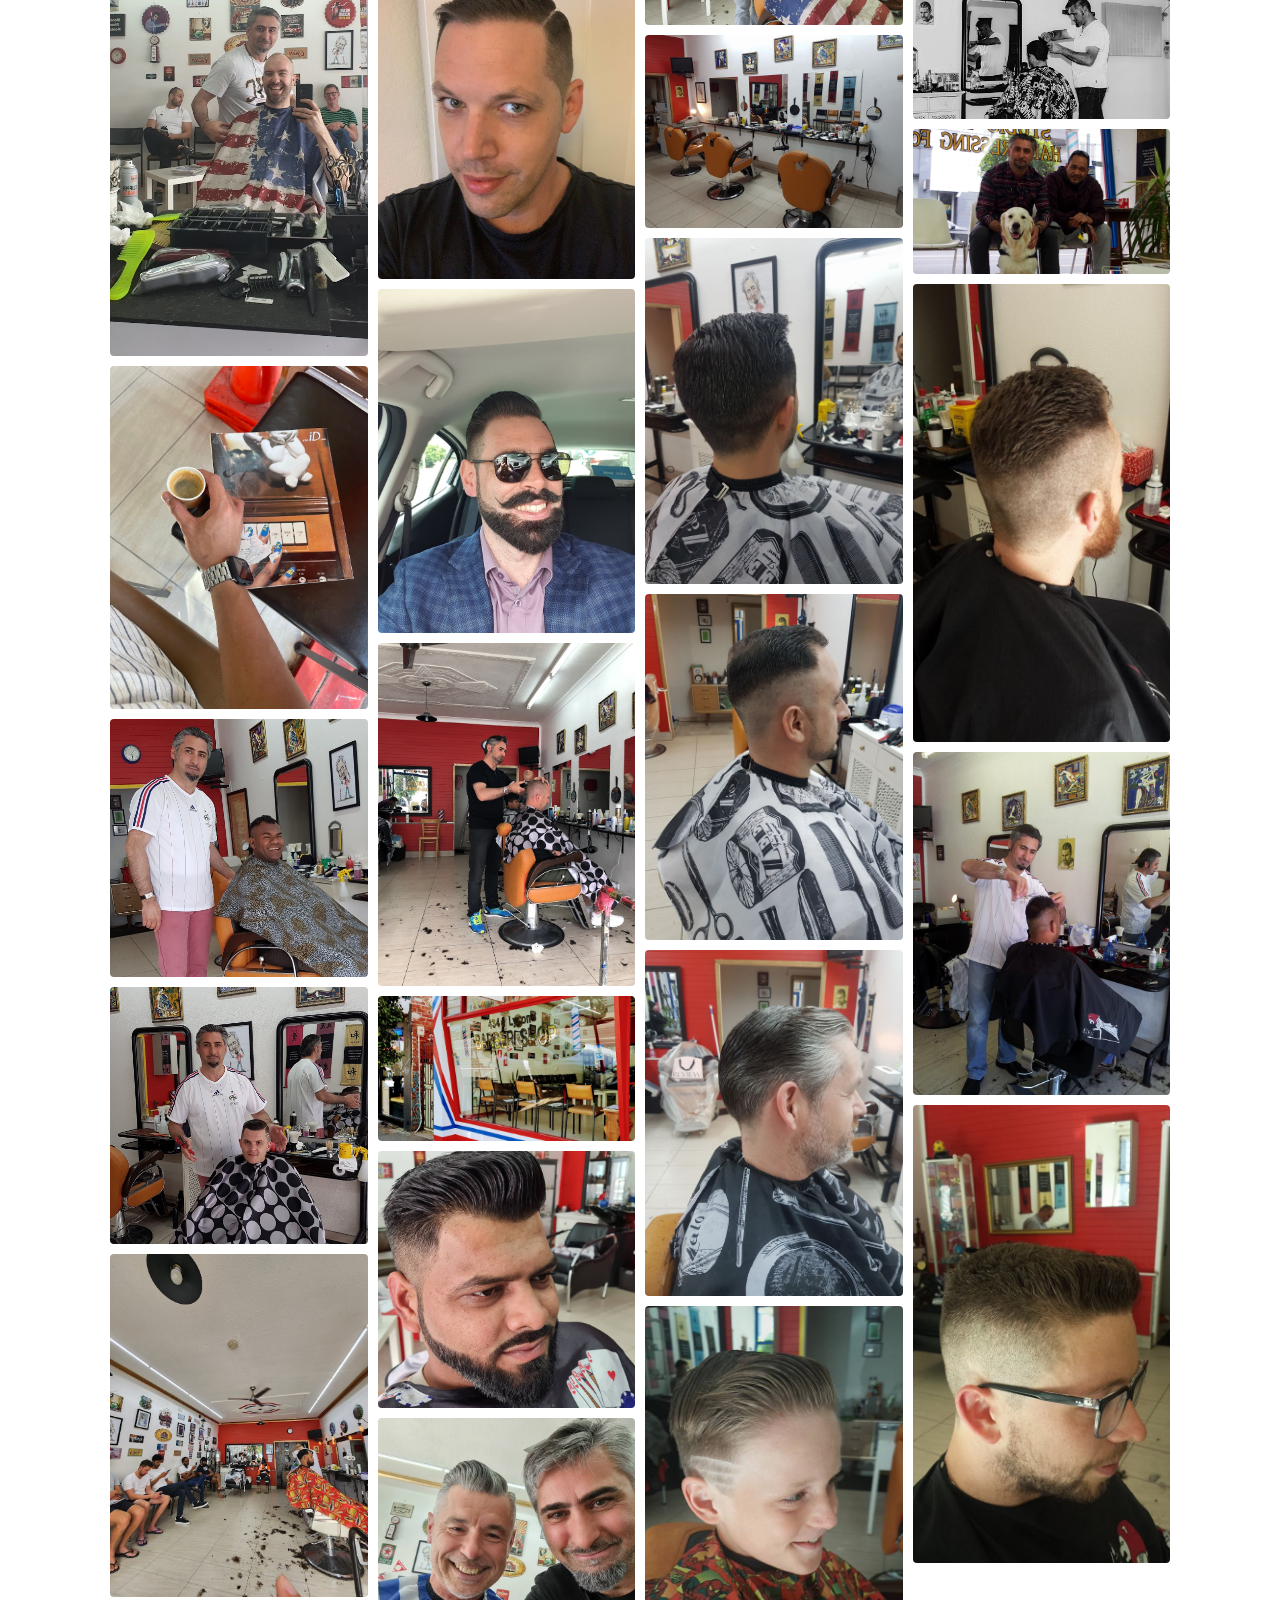
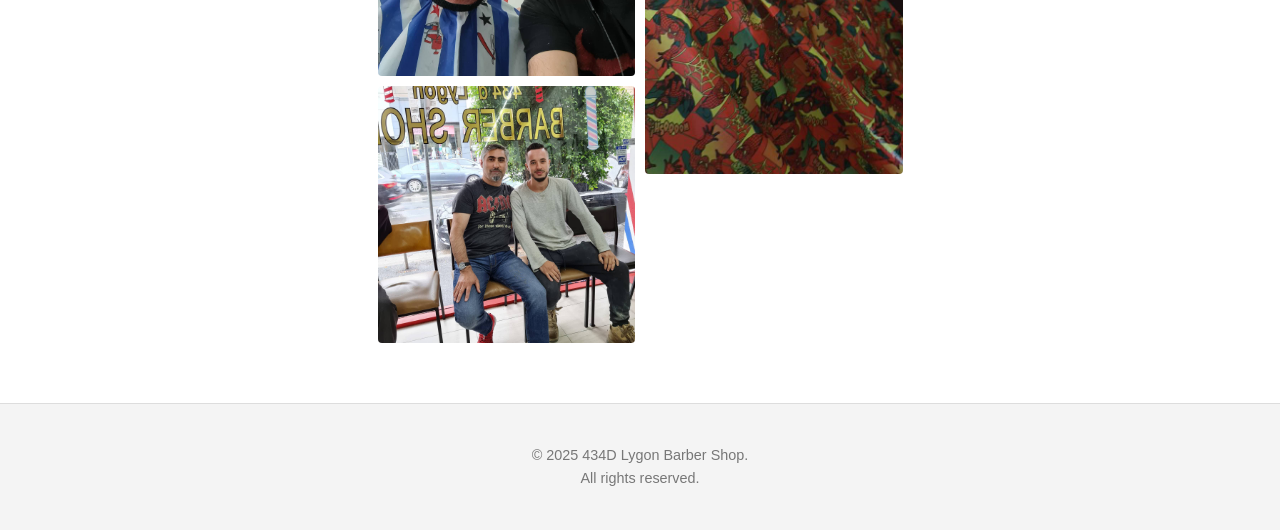
==== commit dcaed32e: "Update gallery.html" ====
--- a/gallery.html
+++ b/gallery.html
@@ -14,13 +14,13 @@
 <!-- Navigation -->
 <nav class="hero-nav">
   <ul>
-    <li><a href="index.html#home">Home</a></li>
-    <li><a href="index.html#about">About</a></li>
-    <li><a href="index.html#services">Services</a></li>
-    <li><a href="#hours">Hours</a></li>
-    <li><a href="index.html#reviews">Reviews</a></li>
-    <li><a href="index.html#location">Location</a></li>
-    <li><a href="gallery.html" class="active">Gallery</a></li>
+  <li><a href="/#home">Home</a></li>
+<li><a href="/#about">About</a></li>
+<li><a href="/#services">Services</a></li>
+<li><a href="/#hours">Hours</a></li>
+<li><a href="/#reviews">Reviews</a></li>
+<li><a href="/#location">Location</a></li>
+<li><a href="gallery.html" class="active">Gallery</a></li>
   </ul>
 </nav>
 
--- a/style.css
+++ b/style.css
@@ -529,6 +529,61 @@
   margin-bottom: 20px;
 }
 
+/* Business Hours */
+.business-hours-section {
+  background: #ffffff;
+}
+
+.business-hours-box {
+  max-width: 400px;
+  margin: 0 auto;
+  background: #ffffff;
+  color: #222;
+  padding: 28px 34px;
+  border-radius: 12px;
+  box-shadow: 0 6px 18px rgba(0, 0, 0, 0.08);
+  border-top: 4px solid #d90000;
+}
+
+.hours-row {
+  display: flex;
+  justify-content: space-between;
+  gap: 30px;
+  padding: 12px 0;
+  border-bottom: 1px solid #e5e5e5;
+  font-size: 1.05rem;
+}
+
+.hours-row:last-child {
+  border-bottom: none;
+}
+
+.hours-row span:first-child {
+  font-weight: bold;
+  color: #222;
+}
+
+.hours-row span:last-child {
+  color: #333;
+}
+
+.hours-row.closed span:last-child {
+  color: #d90000;
+  font-weight: bold;
+}
+
+/* Mobile Business Hours */
+@media (max-width: 500px) {
+  .business-hours-box {
+    padding: 24px 22px;
+  }
+
+  .hours-row {
+    font-size: 1rem;
+    gap: 20px;
+  }
+}
+
 /* Mobile Responsive */
 @media (max-width: 768px) {
   .about-content {
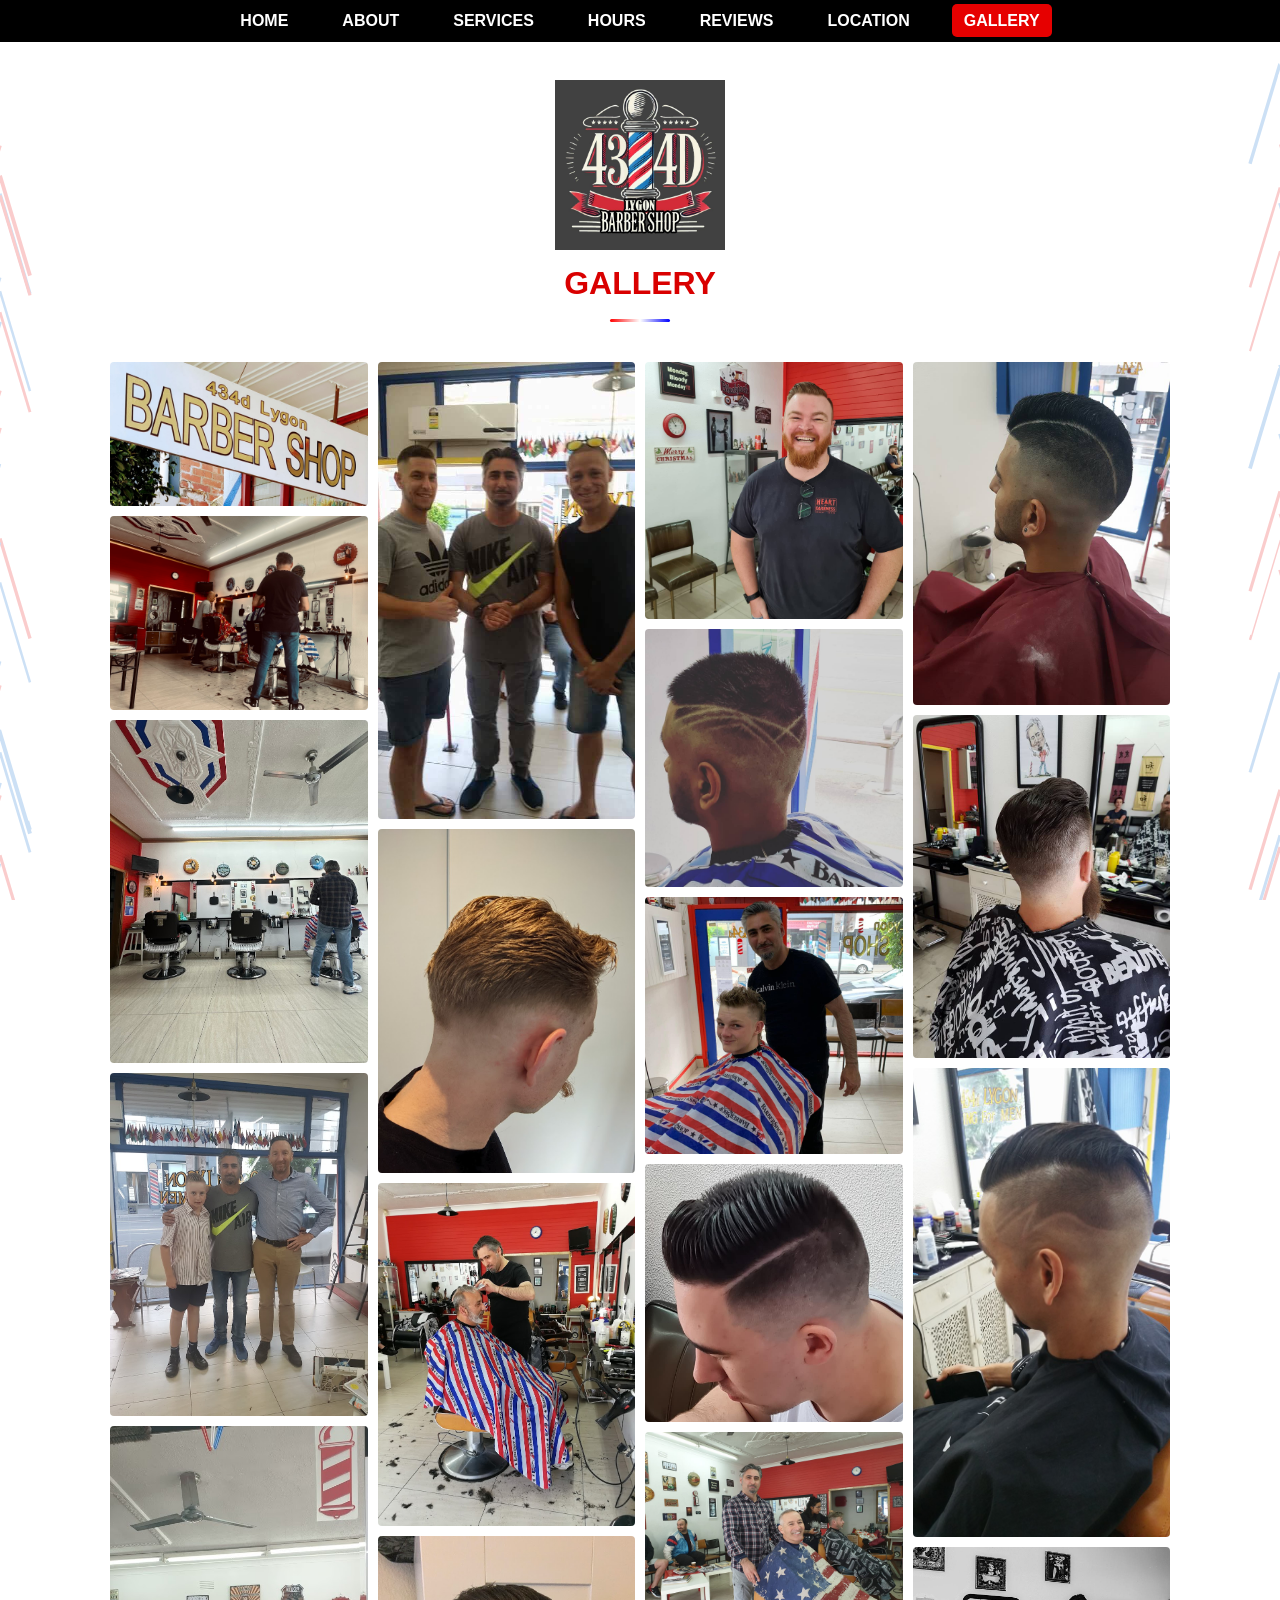
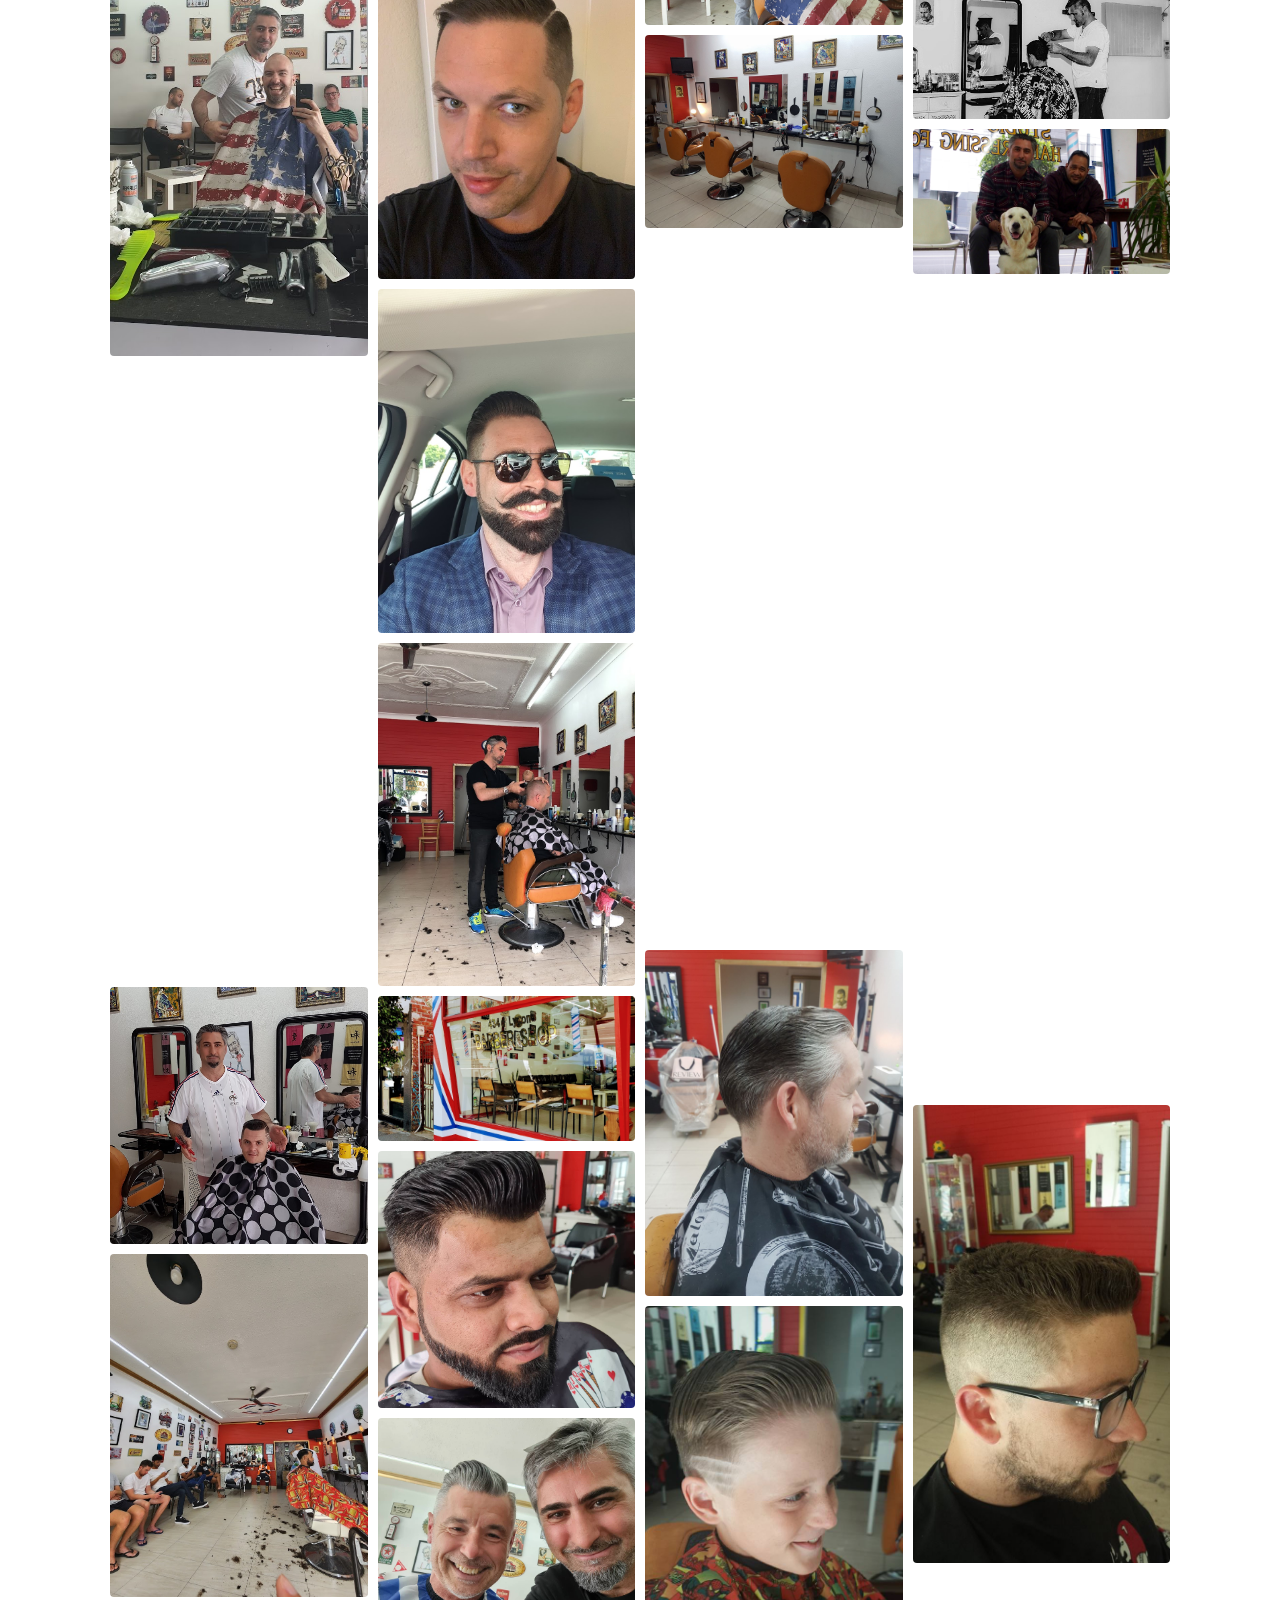
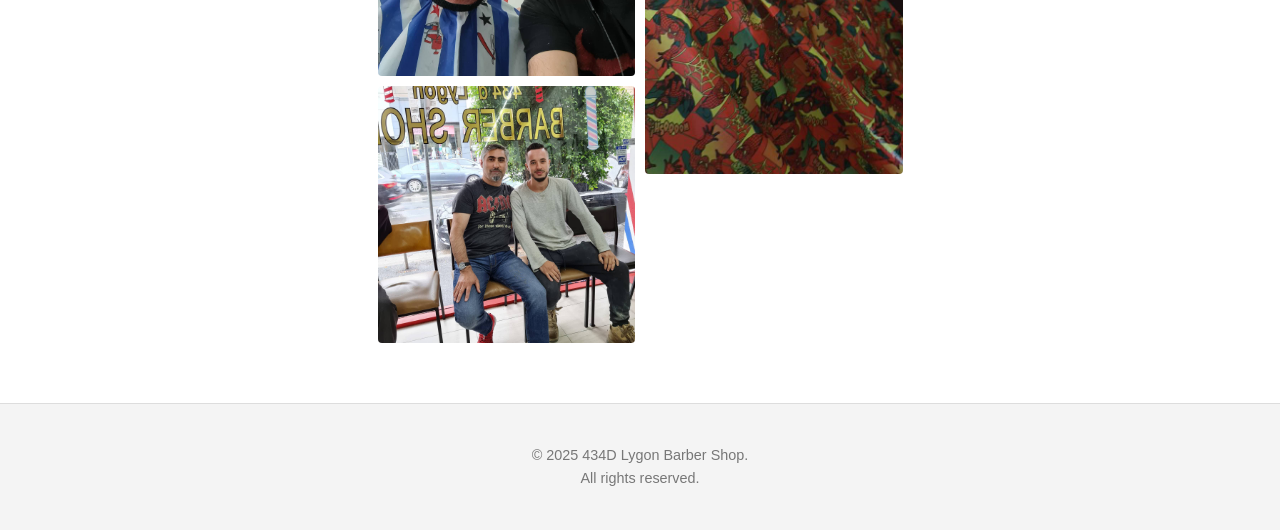
==== commit e62bae54: "Update gallery.html" ====
--- a/gallery.html
+++ b/gallery.html
@@ -4,6 +4,10 @@
   <meta charset="UTF-8" />
   <meta name="viewport" content="width=device-width, initial-scale=1.0" />
   <title>Gallery | 434D Lygon Barber Shop</title>
+
+  <link rel="icon" type="image/png" href="barberlogo.png">
+<link rel="shortcut icon" type="image/png" href="barberlogo.png">
+  
   <link rel="stylesheet" href="style.css" />
   <link rel="stylesheet" href="https://cdnjs.cloudflare.com/ajax/libs/font-awesome/6.4.0/css/all.min.css" />
 </head>
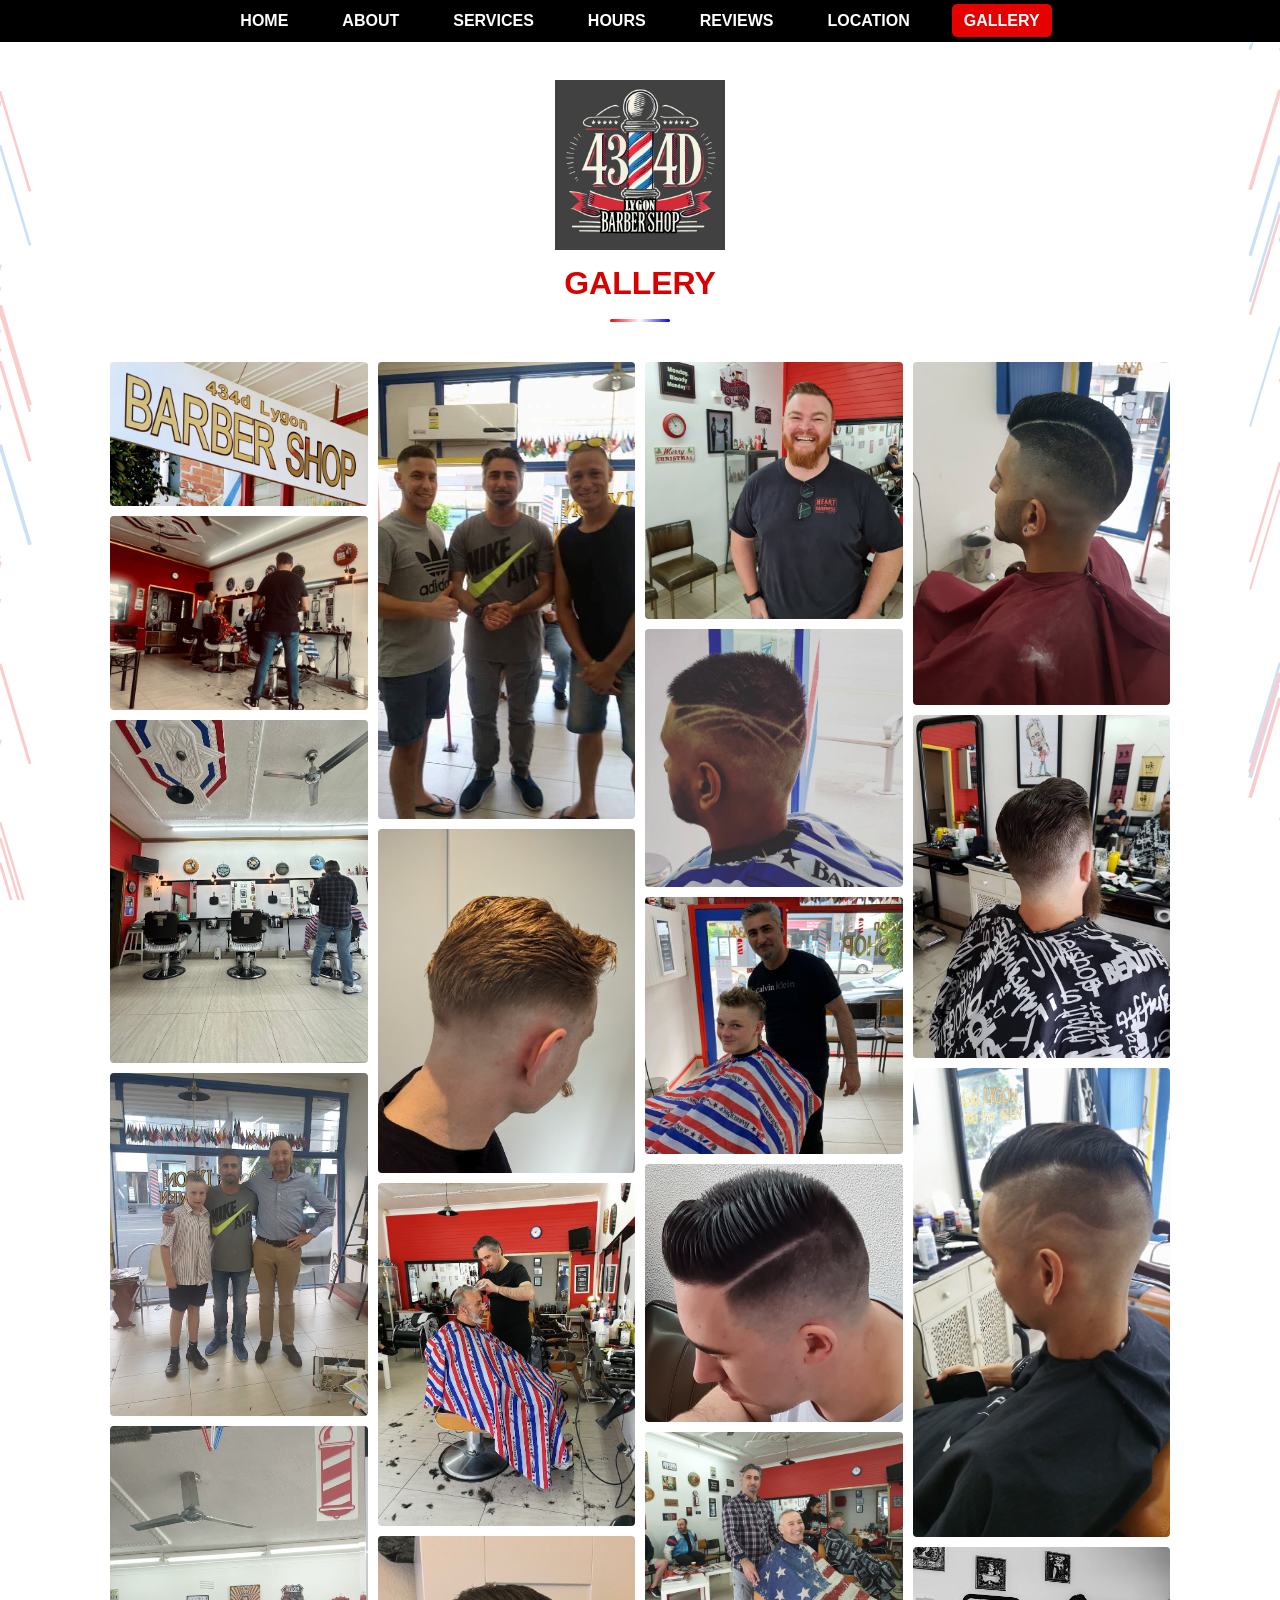
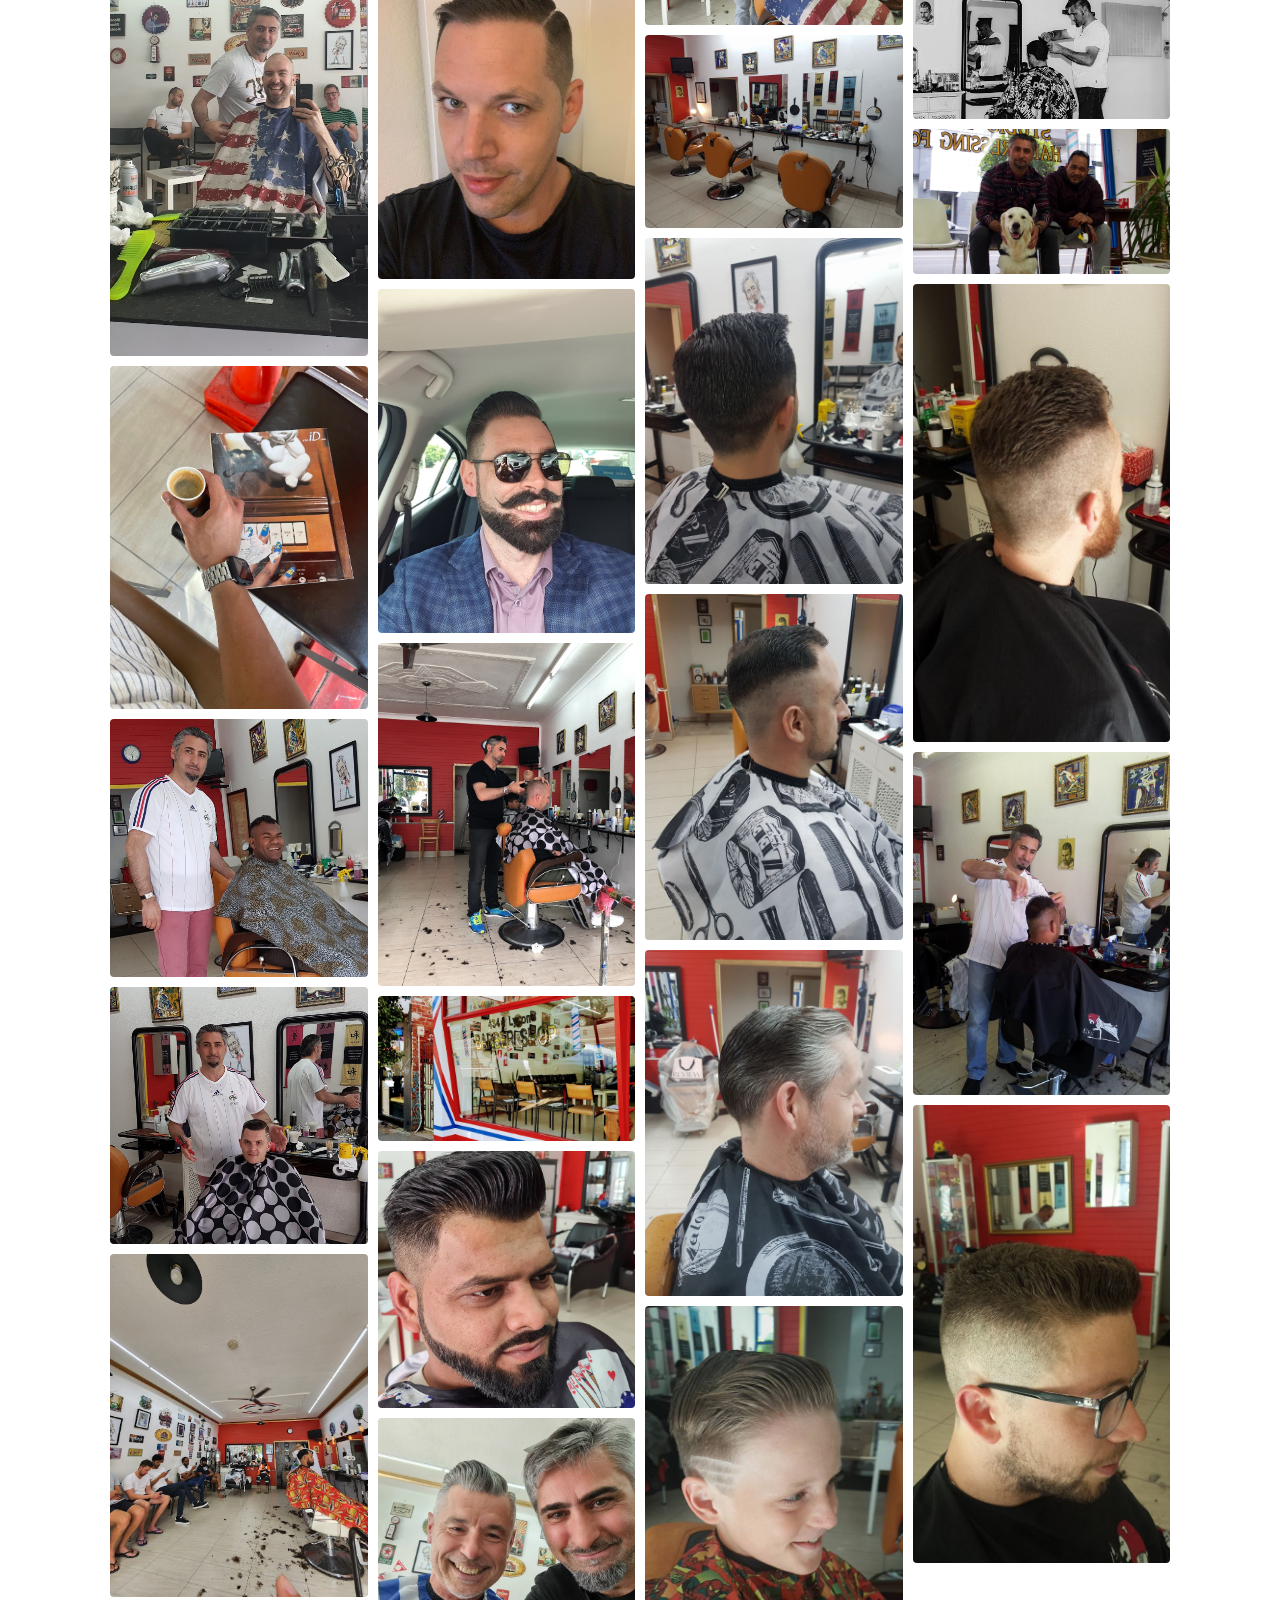
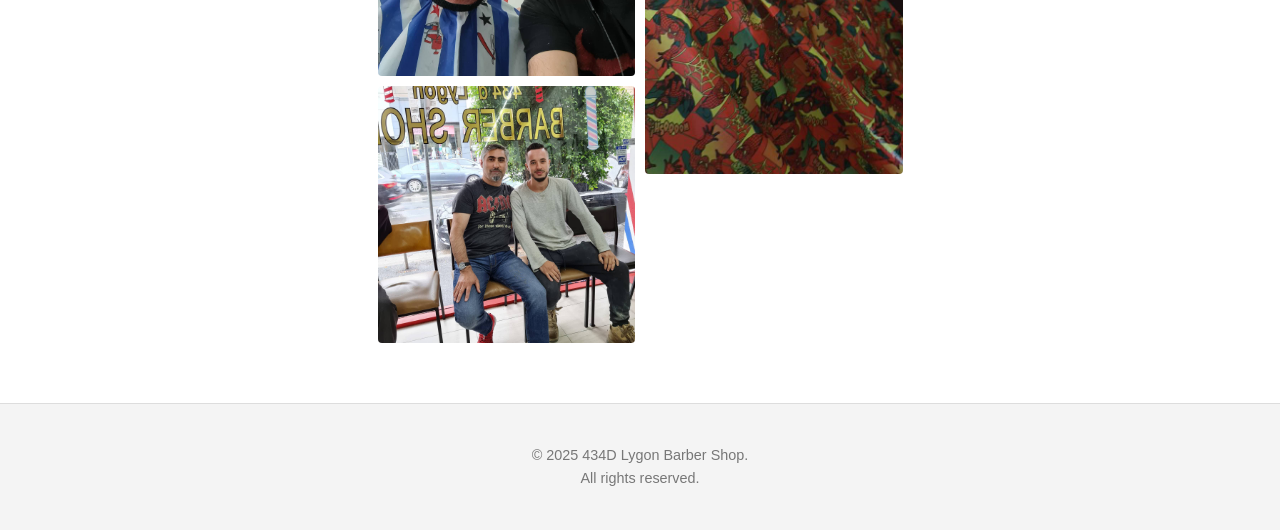
==== commit 5990eabd: "Update gallery.html" ====
--- a/gallery.html
+++ b/gallery.html
@@ -5,8 +5,7 @@
   <meta name="viewport" content="width=device-width, initial-scale=1.0" />
   <title>Gallery | 434D Lygon Barber Shop</title>
 
-  <link rel="icon" type="image/png" href="barberlogo.png">
-<link rel="shortcut icon" type="image/png" href="barberlogo.png">
+<link rel="icon" type="image/png" href="barberlogo.jpg">
   
   <link rel="stylesheet" href="style.css" />
   <link rel="stylesheet" href="https://cdnjs.cloudflare.com/ajax/libs/font-awesome/6.4.0/css/all.min.css" />
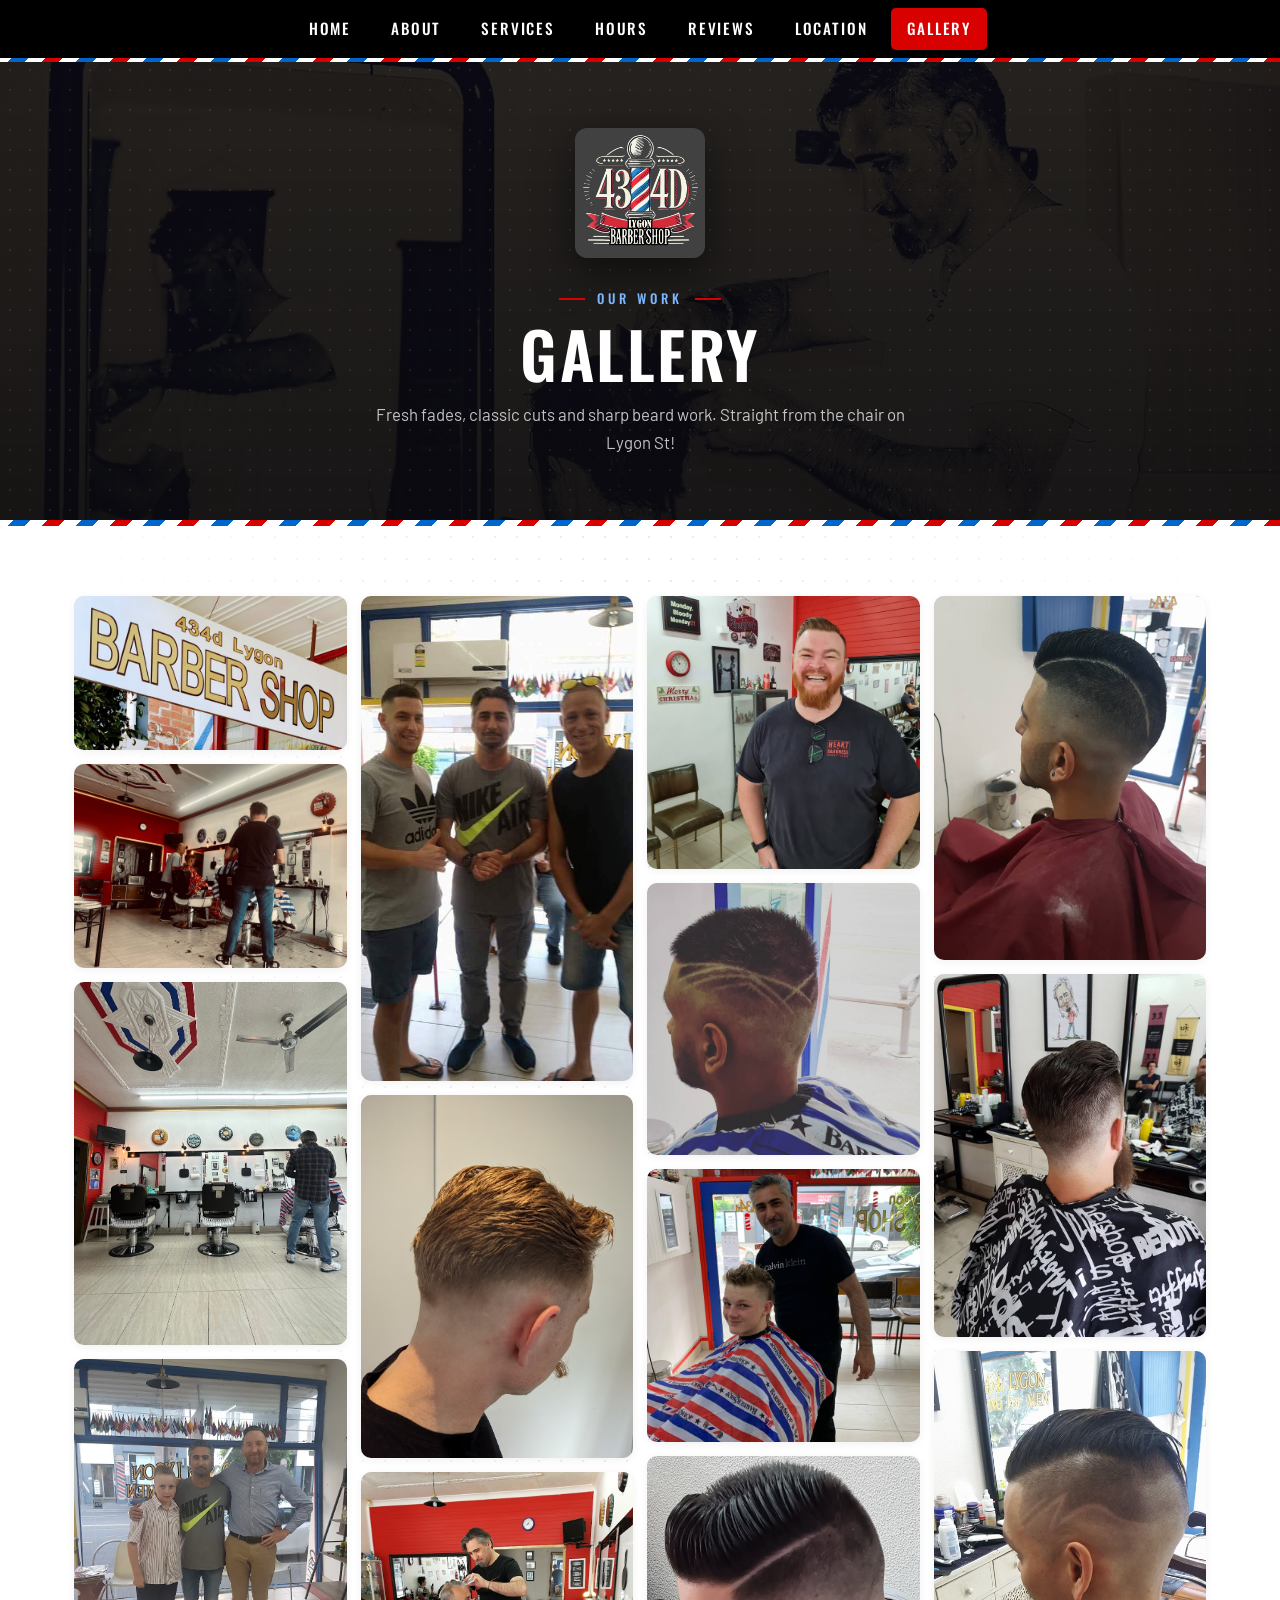
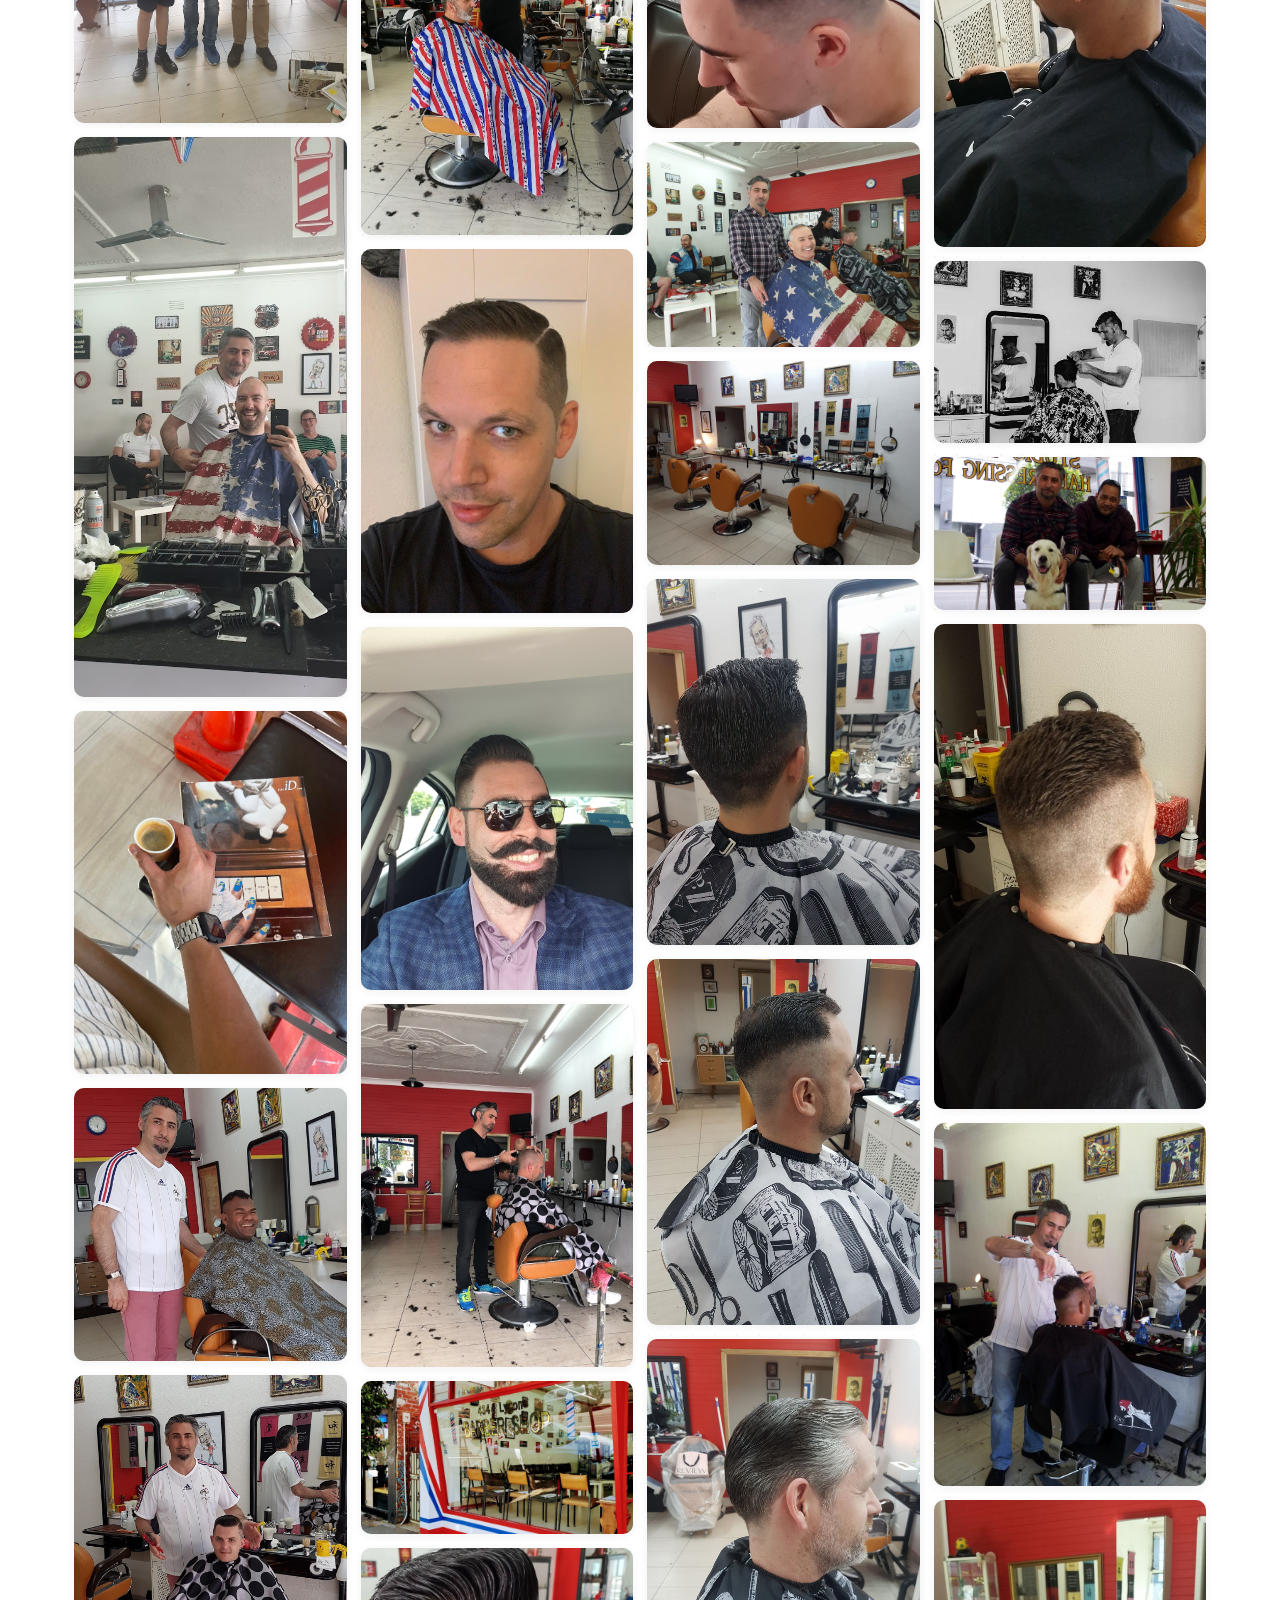
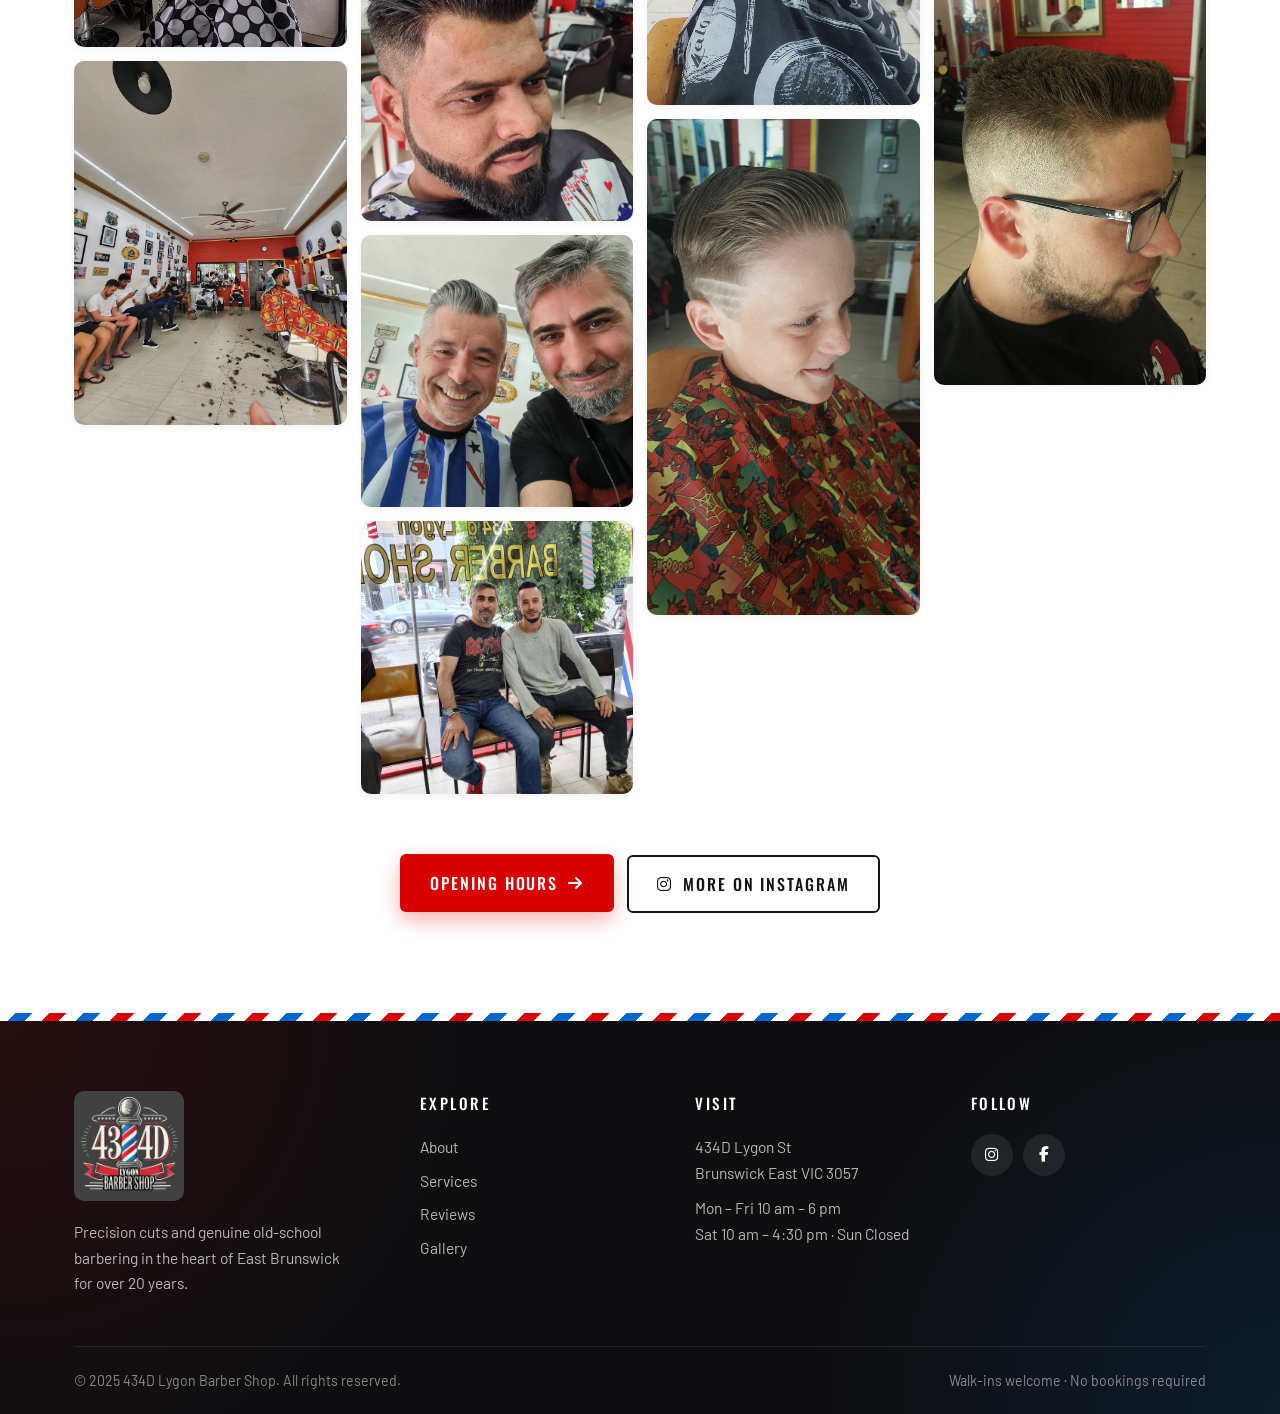
==== commit 17066c93: "Add files via upload" ====
--- a/gallery.html
+++ b/gallery.html
@@ -1,200 +1,290 @@
-<!DOCTYPE html>
-<html lang="en">
-<head>
-  <meta charset="UTF-8" />
-  <meta name="viewport" content="width=device-width, initial-scale=1.0" />
-  <title>Gallery | 434D Lygon Barber Shop</title>
-
-<link rel="icon" type="image/png" href="barberlogo.jpg">
-  
-  <link rel="stylesheet" href="style.css" />
-  <link rel="stylesheet" href="https://cdnjs.cloudflare.com/ajax/libs/font-awesome/6.4.0/css/all.min.css" />
-</head>
-<body>
-
-  <canvas id="backgroundCanvas"></canvas>
-
-<!-- Navigation -->
-<nav class="hero-nav">
-  <ul>
-  <li><a href="/#home">Home</a></li>
-<li><a href="/#about">About</a></li>
-<li><a href="/#services">Services</a></li>
-<li><a href="/#hours">Hours</a></li>
-<li><a href="/#reviews">Reviews</a></li>
-<li><a href="/#location">Location</a></li>
-<li><a href="gallery.html" class="active">Gallery</a></li>
-  </ul>
-</nav>
-
-<!-- Page content -->
-<section class="section" style="padding-top: 150px;">
-  <div class="container">
-    <div class="gallery-logo">
-      <img src="barberlogo.jpg" alt="434D Lygon Barber Shop Logo">
-    </div>
-    <h2>GALLERY</h2>
-    <!-- <p style="text-align:center; margin-bottom: 40px;">PLEASE VIEW OUR GALLERY BELOW</p> -->
-    <div class="gallery-grid">
-      <!-- Replace these with your actual image paths -->
-      <img src="1.jpg" alt="Cut 1" class="fade-in-image" />
-      <img src="2.jpg" alt="Cut 1" class="fade-in-image" />
-      <img src="3.jpg" alt="Cut 1" class="fade-in-image" />
-      <img src="4.jpg" alt="Cut 1" class="fade-in-image" />
-      <img src="5.jpg" alt="Cut 1" class="fade-in-image" />
-      <img src="6.jpg" alt="Cut 1" class="fade-in-image" />
-      <img src="7.jpg" alt="Cut 1" class="fade-in-image" />
-      <img src="8.jpg" alt="Cut 1" class="fade-in-image" />
-      <img src="9.jpg" alt="Cut 1" class="fade-in-image" />
-      <img src="10.jpg" alt="Cut 1" class="fade-in-image" />
-      <img src="11.jpg" alt="Cut 1" class="fade-in-image" />
-      <img src="12.jpg" alt="Cut 1" class="fade-in-image" />
-      <img src="13.jpg" alt="Cut 1" class="fade-in-image" />
-      <img src="14.jpg" alt="Cut 1" class="fade-in-image" />
-      <img src="15.jpg" alt="Cut 1" class="fade-in-image" />
-      <img src="16.jpg" alt="Cut 1" class="fade-in-image" />
-      <img src="17.jpg" alt="Cut 1" class="fade-in-image" />
-      <img src="18.jpg" alt="Cut 1" class="fade-in-image" />
-      <img src="19.jpg" alt="Cut 1" class="fade-in-image" />
-      <img src="20.jpg" alt="Cut 1" class="fade-in-image" />
-      <img src="21.jpg" alt="Cut 1" class="fade-in-image" />
-      <img src="22.jpg" alt="Cut 1" class="fade-in-image" />
-      <img src="23.jpg" alt="Cut 1" class="fade-in-image" />
-      <img src="24.jpg" alt="Cut 1" class="fade-in-image" />
-      <img src="25.jpg" alt="Cut 1" class="fade-in-image" />
-      <img src="26.jpg" alt="Cut 1" class="fade-in-image" />
-      <img src="27.jpg" alt="Cut 1" class="fade-in-image" />
-      <img src="28.jpg" alt="Cut 1" class="fade-in-image" />
-      <img src="29.jpg" alt="Cut 1" class="fade-in-image" />
-      <img src="30.jpg" alt="Cut 1" class="fade-in-image" />
-      <img src="31.jpg" alt="Cut 1" class="fade-in-image" />
-      <img src="32.jpg" alt="Cut 1" class="fade-in-image" />
-      <img src="33.jpg" alt="Cut 1" class="fade-in-image" />
-      <img src="34.jpg" alt="Cut 1" class="fade-in-image" />
-      <img src="35.jpg" alt="Cut 1" class="fade-in-image" />
-      <img src="36.jpg" alt="Cut 1" class="fade-in-image" />
-      <img src="37.jpg" alt="Cut 1" class="fade-in-image" />
-
-
-      <!-- Add more as needed -->
-    </div>
-  </div>
-</section>
-
-<!-- Footer -->
-<footer class="main-footer">
-  <div class="container">
-    <p>&copy; 2025 434D Lygon Barber Shop.</p>
-    <p>All rights reserved.</p>
-  </div>
-</footer>
-
-<div id="lightbox" class="lightbox">
-    <span class="lightbox-close">&times;</span>
-    <img class="lightbox-content" id="lightbox-img" src="" alt="Preview" />
-  </div>
-
-<!-- Scroll-triggered fade-in script -->
-<script>
-  const images = document.querySelectorAll('.fade-in-image');
-
-  const observer = new IntersectionObserver((entries) => {
-    entries.forEach(entry => {
-      if (entry.isIntersecting) {
-        entry.target.classList.add('visible');
-      }
-    });
-  }, {
-    threshold: 0.1
-  });
-
-  images.forEach(img => {
-    observer.observe(img);
-  });
-</script>
-
-<script>
-  const canvas = document.getElementById("backgroundCanvas");
-  const ctx = canvas.getContext("2d");
-
-  canvas.width = window.innerWidth;
-  canvas.height = window.innerHeight;
-
-  const colors = ["#e60000", "#ffffff", "#0066cc"];
-  const lines = [];
-
-  for (let i = 0; i < 60; i++) {
-    lines.push({
-      x: Math.random() < 0.5 ? 0 : canvas.width,
-      y: Math.random() * canvas.height,
-      speed: 0.5 + Math.random(),
-      color: colors[i % colors.length],
-      width: 2 + Math.random() * 2,
-      direction: Math.random() < 0.5 ? 1 : -1,
-    });
-  }
-
-  function animateLines() {
-    ctx.clearRect(0, 0, canvas.width, canvas.height);
-
-    lines.forEach(line => {
-      ctx.beginPath();
-      ctx.strokeStyle = line.color;
-      ctx.lineWidth = line.width;
-
-      ctx.moveTo(line.x, line.y);
-      ctx.lineTo(line.x + (line.direction * 30), line.y + 100);
-
-      ctx.stroke();
-
-      line.y += line.speed;
-
-      if (line.y > canvas.height) {
-        line.y = -100;
-        line.x = Math.random() < 0.5 ? 0 : canvas.width;
-      }
-    });
-
-    requestAnimationFrame(animateLines);
-  }
-
-  animateLines();
-
-  window.addEventListener("resize", () => {
-    canvas.width = window.innerWidth;
-    canvas.height = window.innerHeight;
-  });
-</script>
-
-<script>
-  const galleryNavLinks = document.querySelectorAll('.hero-nav a');
-  const activeGalleryLink = document.querySelector('.hero-nav a.active');
-
-  function centerActiveGalleryNavLink() {
-    if (activeGalleryLink && window.innerWidth <= 768) {
-      activeGalleryLink.scrollIntoView({
-        behavior: 'auto',
-        inline: 'center',
-        block: 'nearest'
-      });
-    }
-  }
-
-  galleryNavLinks.forEach(link => {
-    link.addEventListener('click', function () {
-      if (window.innerWidth <= 768) {
-        this.scrollIntoView({
-          behavior: 'smooth',
-          inline: 'center',
-          block: 'nearest'
-        });
-      }
-    });
-  });
-
-  window.addEventListener('load', centerActiveGalleryNavLink);
-  window.addEventListener('resize', centerActiveGalleryNavLink);
-</script>
-
-</body>
-</html>
+<!DOCTYPE html>
+<html lang="en" class="no-banner">
+<head>
+  <meta charset="UTF-8" />
+  <meta name="viewport" content="width=device-width, initial-scale=1.0" />
+  <title>Gallery | 434D Lygon Barber Shop</title>
+  <meta name="description" content="See our latest skin fades, classic cuts and beard work at 434D Lygon Barber Shop, Brunswick East." />
+  <meta name="theme-color" content="#000000" />
+  <link rel="icon" href="barberlogo.jpg" type="image/jpeg" />
+
+  <link rel="preconnect" href="https://fonts.googleapis.com" />
+  <link rel="preconnect" href="https://fonts.gstatic.com" crossorigin />
+  <link href="https://fonts.googleapis.com/css2?family=Barlow:wght@400;500;600;700&family=Oswald:wght@400;500;600;700&display=swap" rel="stylesheet" />
+  <link rel="stylesheet" href="https://cdnjs.cloudflare.com/ajax/libs/font-awesome/6.4.0/css/all.min.css" />
+  <link rel="stylesheet" href="style.css" />
+</head>
+<body>
+
+<canvas id="backgroundCanvas" aria-hidden="true"></canvas>
+<div class="scroll-progress" aria-hidden="true"></div>
+
+<!-- ===== Navigation ===== -->
+<nav class="hero-nav" aria-label="Main">
+  <ul>
+    <li><a href="index.html#home">Home</a></li>
+    <li><a href="index.html#about">About</a></li>
+    <li><a href="index.html#services">Services</a></li>
+    <li><a href="index.html#hours">Hours</a></li>
+    <li><a href="index.html#reviews">Reviews</a></li>
+    <li><a href="index.html#location">Location</a></li>
+    <li><a href="gallery.html" class="active" aria-current="page">Gallery</a></li>
+  </ul>
+</nav>
+<div class="nav-stripe" aria-hidden="true"></div>
+
+<main>
+
+<!-- ===== Page header ===== -->
+<header class="gallery-hero">
+  <div class="container">
+    <div class="gallery-logo fade-in-logo">
+      <img src="barberlogo.jpg" alt="434D Lygon Barber Shop logo" />
+    </div>
+    <span class="eyebrow fade-in-text">Our Work</span>
+    <h1 class="fade-in-text">Gallery</h1>
+    <p class="fade-in-text delay">Fresh fades, classic cuts and sharp beard work. Straight from the chair on Lygon St!</p>
+  </div>
+</header>
+
+<!-- ===== Photo grid ===== -->
+<section class="section gallery-section">
+  <div class="container">
+    <div class="gallery-grid">
+      <!-- To add a photo, copy one line below and change the number / file name -->
+      <button class="gallery-item reveal zoom" type="button" aria-label="View photo 1 full size"><img src="1.jpg" alt="Haircut by 434D Lygon Barber Shop — photo 1" loading="lazy" /></button>
+      <button class="gallery-item reveal zoom" type="button" aria-label="View photo 2 full size"><img src="2.jpg" alt="Haircut by 434D Lygon Barber Shop — photo 2" loading="lazy" /></button>
+      <button class="gallery-item reveal zoom" type="button" aria-label="View photo 3 full size"><img src="3.jpg" alt="Haircut by 434D Lygon Barber Shop — photo 3" loading="lazy" /></button>
+      <button class="gallery-item reveal zoom" type="button" aria-label="View photo 4 full size"><img src="4.jpg" alt="Haircut by 434D Lygon Barber Shop — photo 4" loading="lazy" /></button>
+      <button class="gallery-item reveal zoom" type="button" aria-label="View photo 5 full size"><img src="5.jpg" alt="Haircut by 434D Lygon Barber Shop — photo 5" loading="lazy" /></button>
+      <button class="gallery-item reveal zoom" type="button" aria-label="View photo 6 full size"><img src="6.jpg" alt="Haircut by 434D Lygon Barber Shop — photo 6" loading="lazy" /></button>
+      <button class="gallery-item reveal zoom" type="button" aria-label="View photo 7 full size"><img src="7.jpg" alt="Haircut by 434D Lygon Barber Shop — photo 7" loading="lazy" /></button>
+      <button class="gallery-item reveal zoom" type="button" aria-label="View photo 8 full size"><img src="8.jpg" alt="Haircut by 434D Lygon Barber Shop — photo 8" loading="lazy" /></button>
+      <button class="gallery-item reveal zoom" type="button" aria-label="View photo 9 full size"><img src="9.jpg" alt="Haircut by 434D Lygon Barber Shop — photo 9" loading="lazy" /></button>
+      <button class="gallery-item reveal zoom" type="button" aria-label="View photo 10 full size"><img src="10.jpg" alt="Haircut by 434D Lygon Barber Shop — photo 10" loading="lazy" /></button>
+      <button class="gallery-item reveal zoom" type="button" aria-label="View photo 11 full size"><img src="11.jpg" alt="Haircut by 434D Lygon Barber Shop — photo 11" loading="lazy" /></button>
+      <button class="gallery-item reveal zoom" type="button" aria-label="View photo 12 full size"><img src="12.jpg" alt="Haircut by 434D Lygon Barber Shop — photo 12" loading="lazy" /></button>
+      <button class="gallery-item reveal zoom" type="button" aria-label="View photo 13 full size"><img src="13.jpg" alt="Haircut by 434D Lygon Barber Shop — photo 13" loading="lazy" /></button>
+      <button class="gallery-item reveal zoom" type="button" aria-label="View photo 14 full size"><img src="14.jpg" alt="Haircut by 434D Lygon Barber Shop — photo 14" loading="lazy" /></button>
+      <button class="gallery-item reveal zoom" type="button" aria-label="View photo 15 full size"><img src="15.jpg" alt="Haircut by 434D Lygon Barber Shop — photo 15" loading="lazy" /></button>
+      <button class="gallery-item reveal zoom" type="button" aria-label="View photo 16 full size"><img src="16.jpg" alt="Haircut by 434D Lygon Barber Shop — photo 16" loading="lazy" /></button>
+      <button class="gallery-item reveal zoom" type="button" aria-label="View photo 17 full size"><img src="17.jpg" alt="Haircut by 434D Lygon Barber Shop — photo 17" loading="lazy" /></button>
+      <button class="gallery-item reveal zoom" type="button" aria-label="View photo 18 full size"><img src="18.jpg" alt="Haircut by 434D Lygon Barber Shop — photo 18" loading="lazy" /></button>
+      <button class="gallery-item reveal zoom" type="button" aria-label="View photo 19 full size"><img src="19.jpg" alt="Haircut by 434D Lygon Barber Shop — photo 19" loading="lazy" /></button>
+      <button class="gallery-item reveal zoom" type="button" aria-label="View photo 20 full size"><img src="20.jpg" alt="Haircut by 434D Lygon Barber Shop — photo 20" loading="lazy" /></button>
+      <button class="gallery-item reveal zoom" type="button" aria-label="View photo 21 full size"><img src="21.jpg" alt="Haircut by 434D Lygon Barber Shop — photo 21" loading="lazy" /></button>
+      <button class="gallery-item reveal zoom" type="button" aria-label="View photo 22 full size"><img src="22.jpg" alt="Haircut by 434D Lygon Barber Shop — photo 22" loading="lazy" /></button>
+      <button class="gallery-item reveal zoom" type="button" aria-label="View photo 23 full size"><img src="23.jpg" alt="Haircut by 434D Lygon Barber Shop — photo 23" loading="lazy" /></button>
+      <button class="gallery-item reveal zoom" type="button" aria-label="View photo 24 full size"><img src="24.jpg" alt="Haircut by 434D Lygon Barber Shop — photo 24" loading="lazy" /></button>
+      <button class="gallery-item reveal zoom" type="button" aria-label="View photo 25 full size"><img src="25.jpg" alt="Haircut by 434D Lygon Barber Shop — photo 25" loading="lazy" /></button>
+      <button class="gallery-item reveal zoom" type="button" aria-label="View photo 26 full size"><img src="26.jpg" alt="Haircut by 434D Lygon Barber Shop — photo 26" loading="lazy" /></button>
+      <button class="gallery-item reveal zoom" type="button" aria-label="View photo 27 full size"><img src="27.jpg" alt="Haircut by 434D Lygon Barber Shop — photo 27" loading="lazy" /></button>
+      <button class="gallery-item reveal zoom" type="button" aria-label="View photo 28 full size"><img src="28.jpg" alt="Haircut by 434D Lygon Barber Shop — photo 28" loading="lazy" /></button>
+      <button class="gallery-item reveal zoom" type="button" aria-label="View photo 29 full size"><img src="29.jpg" alt="Haircut by 434D Lygon Barber Shop — photo 29" loading="lazy" /></button>
+      <button class="gallery-item reveal zoom" type="button" aria-label="View photo 30 full size"><img src="30.jpg" alt="Haircut by 434D Lygon Barber Shop — photo 30" loading="lazy" /></button>
+      <button class="gallery-item reveal zoom" type="button" aria-label="View photo 31 full size"><img src="31.jpg" alt="Haircut by 434D Lygon Barber Shop — photo 31" loading="lazy" /></button>
+      <button class="gallery-item reveal zoom" type="button" aria-label="View photo 32 full size"><img src="32.jpg" alt="Haircut by 434D Lygon Barber Shop — photo 32" loading="lazy" /></button>
+      <button class="gallery-item reveal zoom" type="button" aria-label="View photo 33 full size"><img src="33.jpg" alt="Haircut by 434D Lygon Barber Shop — photo 33" loading="lazy" /></button>
+      <button class="gallery-item reveal zoom" type="button" aria-label="View photo 34 full size"><img src="34.jpg" alt="Haircut by 434D Lygon Barber Shop — photo 34" loading="lazy" /></button>
+      <button class="gallery-item reveal zoom" type="button" aria-label="View photo 35 full size"><img src="35.jpg" alt="Haircut by 434D Lygon Barber Shop — photo 35" loading="lazy" /></button>
+      <button class="gallery-item reveal zoom" type="button" aria-label="View photo 36 full size"><img src="36.jpg" alt="Haircut by 434D Lygon Barber Shop — photo 36" loading="lazy" /></button>
+      <button class="gallery-item reveal zoom" type="button" aria-label="View photo 37 full size"><img src="37.jpg" alt="Haircut by 434D Lygon Barber Shop — photo 37" loading="lazy" /></button>
+    </div>
+
+    <div class="gallery-cta reveal">
+      <a href="index.html#hours" class="btn btn-red">Opening Hours <i class="fa-solid fa-arrow-right"></i></a>
+      <a href="https://www.instagram.com/434dlygon_barbershop/" target="_blank" rel="noopener" class="btn btn-outline-dark"><i class="fab fa-instagram"></i> More on Instagram</a>
+    </div>
+  </div>
+</section>
+
+</main>
+
+<!-- ===== Footer ===== -->
+<footer class="main-footer">
+  <div class="footer-stripe"></div>
+  <div class="container">
+    <div class="footer-grid">
+      <div class="footer-brand">
+        <img src="barberlogo.jpg" alt="434D Lygon Barber Shop logo" loading="lazy" />
+        <p>Precision cuts and genuine old-school barbering in the heart of East Brunswick for over 20 years.</p>
+      </div>
+
+      <div>
+        <h4>Explore</h4>
+        <ul class="footer-links">
+          <li><a href="index.html#about">About</a></li>
+          <li><a href="index.html#services">Services</a></li>
+          <li><a href="index.html#reviews">Reviews</a></li>
+          <li><a href="gallery.html">Gallery</a></li>
+        </ul>
+      </div>
+
+      <div>
+        <h4>Visit</h4>
+        <p>434D Lygon St<br />Brunswick East VIC 3057</p>
+        <p style="margin-top:10px;">Mon – Fri 10 am – 6 pm<br />Sat 10 am – 4:30 pm · Sun Closed</p>
+      </div>
+
+      <div>
+        <h4>Follow</h4>
+        <div class="footer-social">
+          <a href="https://www.instagram.com/434dlygon_barbershop/" target="_blank" rel="noopener" aria-label="Instagram"><i class="fab fa-instagram"></i></a>
+          <a href="https://www.facebook.com/profile.php?id=100042992360021" target="_blank" rel="noopener" aria-label="Facebook"><i class="fab fa-facebook-f"></i></a>
+        </div>
+      </div>
+    </div>
+
+    <div class="footer-bottom">
+      <span>&copy; <span data-year>2025</span> 434D Lygon Barber Shop. All rights reserved.</span>
+      <span>Walk-ins welcome · No bookings required</span>
+    </div>
+  </div>
+</footer>
+
+<!-- ===== Lightbox ===== -->
+<div id="lightbox" class="lightbox" role="dialog" aria-modal="true" aria-label="Photo viewer" aria-hidden="true">
+  <button class="lightbox-close" type="button" aria-label="Close"><i class="fa-solid fa-xmark"></i></button>
+  <button class="lightbox-prev" type="button" aria-label="Previous photo"><i class="fa-solid fa-chevron-left"></i></button>
+  <img class="lightbox-content" id="lightbox-img" src="" alt="" />
+  <button class="lightbox-next" type="button" aria-label="Next photo"><i class="fa-solid fa-chevron-right"></i></button>
+  <div class="lightbox-counter"></div>
+  <div class="lightbox-thumbs" aria-label="All photos"></div>
+</div>
+
+<button class="to-top" aria-label="Back to top"><i class="fa-solid fa-arrow-up"></i></button>
+
+<script src="script.js"></script>
+
+<!-- ===== Gallery photo viewer: click a photo to open, then scroll / swipe / use arrows ===== -->
+<script>
+(function () {
+  var lightbox = document.getElementById('lightbox');
+  var lbImg = document.getElementById('lightbox-img');
+  var counter = lightbox.querySelector('.lightbox-counter');
+  var thumbs = lightbox.querySelector('.lightbox-thumbs');
+  var btnClose = lightbox.querySelector('.lightbox-close');
+  var btnPrev = lightbox.querySelector('.lightbox-prev');
+  var btnNext = lightbox.querySelector('.lightbox-next');
+  var items = [];
+  var index = 0;
+  var lastFocus = null;
+
+  // Build the thumbnail strip from whatever photos are in the grid
+  function build() {
+    items = Array.prototype.slice.call(document.querySelectorAll('.gallery-grid .gallery-item'));
+    thumbs.innerHTML = '';
+    items.forEach(function (item, i) {
+      var src = item.querySelector('img').getAttribute('src');
+      var t = document.createElement('button');
+      t.type = 'button';
+      t.className = 'lightbox-thumb';
+      t.setAttribute('aria-label', 'Show photo ' + (i + 1));
+      t.innerHTML = '<img src="' + src + '" alt="" loading="lazy" />';
+      t.addEventListener('click', function () { show(i); });
+      thumbs.appendChild(t);
+    });
+  }
+
+  // Hide any photo that fails to load
+  document.querySelectorAll('.gallery-grid .gallery-item img').forEach(function (img) {
+    img.addEventListener('error', function () {
+      var item = img.closest('.gallery-item');
+      if (item) item.remove();
+      build();
+    });
+  });
+
+  function show(i) {
+    if (!items.length) return;
+    index = (i + items.length) % items.length;
+    var img = items[index].querySelector('img');
+    lbImg.classList.add('switching');
+    setTimeout(function () {
+      lbImg.src = img.currentSrc || img.src;
+      lbImg.alt = img.alt;
+      lbImg.classList.remove('switching');
+    }, lightbox.classList.contains('open') ? 150 : 0);
+    counter.textContent = (index + 1) + ' / ' + items.length;
+
+    var all = thumbs.children;
+    for (var k = 0; k < all.length; k++) all[k].classList.toggle('active', k === index);
+    var active = all[index];
+    if (active) {
+      thumbs.scrollTo({
+        left: active.offsetLeft - (thumbs.clientWidth - active.offsetWidth) / 2,
+        behavior: 'smooth'
+      });
+    }
+  }
+
+  function open(i) {
+    lastFocus = document.activeElement;
+    lightbox.classList.add('open');
+    lightbox.setAttribute('aria-hidden', 'false');
+    document.body.classList.add('lock-scroll');
+    show(i);
+    btnClose.focus();
+  }
+
+  function close() {
+    lightbox.classList.remove('open');
+    lightbox.setAttribute('aria-hidden', 'true');
+    document.body.classList.remove('lock-scroll');
+    if (lastFocus) lastFocus.focus();
+  }
+
+  build();
+
+  // Click any photo in the grid to open it
+  document.querySelector('.gallery-grid').addEventListener('click', function (e) {
+    var item = e.target.closest('.gallery-item');
+    if (item) open(items.indexOf(item));
+  });
+
+  btnClose.addEventListener('click', close);
+  btnPrev.addEventListener('click', function () { show(index - 1); });
+  btnNext.addEventListener('click', function () { show(index + 1); });
+
+  // Click the dark background to close
+  lightbox.addEventListener('click', function (e) {
+    if (e.target === lightbox) close();
+  });
+
+  // Keyboard: ← → to browse, Esc to close
+  document.addEventListener('keydown', function (e) {
+    if (!lightbox.classList.contains('open')) return;
+    if (e.key === 'Escape') close();
+    else if (e.key === 'ArrowLeft') show(index - 1);
+    else if (e.key === 'ArrowRight') show(index + 1);
+  });
+
+  // Mouse wheel / trackpad scroll moves between photos
+  var wheelLock = false;
+  lightbox.addEventListener('wheel', function (e) {
+    if (e.target.closest('.lightbox-thumbs')) return; // let the strip scroll normally
+    e.preventDefault();
+    if (wheelLock) return;
+    var d = Math.abs(e.deltaY) > Math.abs(e.deltaX) ? e.deltaY : e.deltaX;
+    if (Math.abs(d) < 10) return;
+    show(index + (d > 0 ? 1 : -1));
+    wheelLock = true;
+    setTimeout(function () { wheelLock = false; }, 350);
+  }, { passive: false });
+
+  // Swipe left / right on phones
+  var startX = null;
+  lightbox.addEventListener('touchstart', function (e) {
+    if (e.target.closest('.lightbox-thumbs')) return;
+    startX = e.touches[0].clientX;
+  }, { passive: true });
+  lightbox.addEventListener('touchend', function (e) {
+    if (startX === null) return;
+    var dx = e.changedTouches[0].clientX - startX;
+    if (Math.abs(dx) > 50) show(index + (dx < 0 ? 1 : -1));
+    startX = null;
+  });
+})();
+</script>
+</body>
+</html>
--- a/style.css
+++ b/style.css
@@ -1,756 +1,1590 @@
-html {
-  scroll-padding-top: 90px;
-  scroll-behavior: smooth;
-}
-
-/* Reset & Base */
-* {
-  margin: 0;
-  padding: 0;
-  box-sizing: border-box;
-}
-
-html, body {
-  overflow-x: hidden;
-  width: 100%;
-}
-
-body {
-  font-family: 'Segoe UI', sans-serif;
-  background: linear-gradient(180deg, #f3f3f3 0%, #ffffff 100%);
-  color: #222;
-  line-height: 1.6;
-  position: relative;
-  z-index: 1;
-}
-
-canvas#backgroundCanvas {
-  position: fixed;
-  top: 0;
-  left: 0;
-  width: 100%;
-  height: 100%;
-  z-index: 0;
-  pointer-events: none;
-  opacity: 0.2;
-}
-
-/* Container */
-.container {
-  max-width: 1100px;
-  margin: 0 auto;
-  padding: 0 20px;
-  position: relative;
-  z-index: 2;
-}
-
-/* Fixed Review Banner */
-.fixed-review-banner {
-  position: fixed;
-  top: 41px; /* adjust to height of nav bar */
-  width: 100%;
-  z-index: 999;
-}
-
-/* Review Banner */
-.review-banner-wrapper {
-  background: white;
-  padding: 10px 0;
-  overflow: hidden;
-  white-space: nowrap;
-  border-top: 2px solid #d90000;
-  border-bottom: 2px solid #0066cc;
-}
-
-.review-banner-track {
-  animation: scrollReviews 250s linear infinite;
-  display: inline-block;
-}
-
-.review-banner {
-  display: inline-flex;
-  gap: 80px;
-  font-weight: bold;
-  font-size: 1rem;
-  color: #333;
-}
-
-.review-banner span {
-  display: inline-block;
-  padding-left: 10px;
-}
-
-/* Social Media Links */
-.hero-social {
-  margin-top: 20px;
-  display: flex;
-  gap: 20px;
-  justify-content: center;
-}
-
-.hero-social a {
-  font-size: 1.6rem;
-  color: white;
-  transition: color 0.3s ease;
-}
-
-.hero-social a:hover {
-  color: #e60000;
-}
-
-/* Gallery Button */
-.hero-gallery-btn {
-  margin-top: 20px;
-  display: inline-block;
-  background-color: #d90000;
-  color: white;
-  text-decoration: none;
-  padding: 12px 24px;
-  border-radius: 5px;
-  font-weight: bold;
-  font-size: 1rem;
-  transition: background-color 0.3s ease, transform 0.2s ease;
-}
-
-.hero-gallery-btn:hover {
-  background-color: #b80000;
-  transform: translateY(-2px);
-}
-
-/* Keyframes */
-@keyframes scrollReviews {
-  0% { transform: translateX(0%); }
-  100% { transform: translateX(-100%); }
-}
-
-/* Hero Section */
-.hero {
-  position: relative;
-  background: url('homescreenimage.jpg') center center/cover no-repeat;
-  background-color: #000;
-  text-align: center;
-  padding: 100px 20px;
-  padding-top: 190px; /* adjusted for nav + banner */
-  color: white;
-  border-bottom: 2px solid #e60000;
-  height: 100vh;
-  overflow: hidden;
-  display: flex;
-  align-items: center;
-  justify-content: center;
-  flex-direction: column;
-  animation: fadeInHero 1.5s ease-in-out;
-  z-index: 0;
-}
-
-.hero::before {
-  content: '';
-  position: absolute;
-  top: 0;
-  left: 0;
-  width: 100%;
-  height: 100%;
-  background: rgba(0, 0, 0, 0.4);
-  z-index: 1;
-}
-
-.hero-content {
-  position: relative;
-  z-index: 2;
-  display: flex;
-  flex-direction: column;
-  align-items: center;
-}
-
-/* Navigation Bar */
-.hero-nav {
-  position: fixed;
-  top: 0;
-  width: 100%;
-  padding: 8px 0;
-  margin-bottom: 0;
-  z-index: 1000;
-  display: flex;
-  justify-content: center;
-  background: rgba(0, 0, 0, 1);
-  overflow-x: auto;
-}
-
-.hero-nav ul {
-  display: flex;
-  gap: 30px;
-  list-style: none;
-}
-
-.hero-nav ul li a {
-  color: white;
-  font-weight: bold;
-  text-transform: uppercase;
-  padding: 8px 12px;
-  border-radius: 5px;
-  transition: background 0.3s;
-  text-decoration: none;
-}
-
-.hero-nav ul li a:hover,
-.hero-nav ul li a.active {
-  background-color: #e60000;
-}
-
-/* Logo */
-.hero-logo {
-  width: 250px;
-  height: auto;
-  margin-bottom: 20px;
-  background: white;
-  padding: 5px;
-  border-radius: 12px;
-  box-shadow: 0 4px 12px rgba(0, 0, 0, 0.2);
-}
-
-/* Fade-in Animations */
-.fade-in-logo {
-  opacity: 0;
-  animation: fadeInLogo 1.5s ease-out forwards;
-  animation-delay: 0.5s;
-}
-
-@keyframes fadeInLogo {
-  from { opacity: 0; transform: translateY(-20px); }
-  to { opacity: 1; transform: translateY(0); }
-}
-
-.fade-in-text {
-  opacity: 0;
-  animation: fadeInText 1.5s ease-out forwards;
-  animation-delay: 1s;
-}
-
-.fade-in-text.delay {
-  animation-delay: 1.4s;
-}
-
-@keyframes fadeInText {
-  from { opacity: 0; transform: translateY(10px); }
-  to { opacity: 1; transform: translateY(0); }
-}
-
-/* Section Styling */
-.section {
-  padding: 60px 20px;
-  background: #fff;
-}
-
-.about-section {
-  padding-top: 35px;
-}
-
-.section:nth-of-type(even) {
-  background: #f0f0f0;
-}
-
-.section h2 {
-  text-align: center;
-  margin-bottom: 40px;
-  font-size: 2rem;
-  color: #d90000;
-  position: relative;
-}
-
-.section h2::after {
-  content: '';
-  display: block;
-  margin: 10px auto 0;
-  width: 60px;
-  height: 3px;
-  background: linear-gradient(to right, red, white, blue);
-  border-radius: 2px;
-}
-
-/* Services */
-.services-list {
-  display: grid;
-  grid-template-columns: repeat(auto-fit, minmax(220px, 1fr));
-  gap: 20px;
-  text-align: left;
-}
-
-.services-list li {
-  background: #ffffff;
-  padding: 25px;
-  border-radius: 8px;
-  box-shadow: 0 6px 15px rgba(0, 0, 0, 0.06);
-  border-left: 4px solid #d90000;
-  transition: transform 0.3s ease;
-}
-
-.services-list li:hover {
-  transform: translateY(-5px);
-}
-
-.services-list {
-  list-style: none;
-  padding-left: 0;
-  margin-left: 0;
-}
-
-.services-list li h3 {
-  display: inline-block;
-  border-bottom: 2px solid #000;
-  padding-bottom: 6px;
-  margin-bottom: 15px;
-}
-
-.services-list i {
-  margin-bottom: 10px;
-  color: #0066cc;
-}
-
-.services-list i {
-  display: none;
-}
-
-.services-list li p::before {
-  content: "★";
-  color: #d90000;
-  margin-right: 8px;
-  font-size: 0.85rem;
-}
-
-.services-list li p {
-  margin-bottom: 8px;
-}
-
-.services-list li h3 {
-  text-align: center;
-  display: block;
-  width: fit-content;
-  margin: 0 auto 25px auto;
-  border-bottom: 2px solid #000;
-  padding-bottom: 6px;
-  font-size: 1.3rem;
-  font-weight: bold;
-  text-transform: uppercase;
-}
-
-/* Reviews */
-.portfolio-items {
-  display: flex;
-  flex-wrap: wrap;
-  justify-content: center;
-  gap: 20px;
-}
-
-.portfolio-items .item {
-  display: flex;
-  flex-direction: column;
-  justify-content: space-between;
-  flex: 1 1 30%;
-  min-height: 300px;
-  background: white;
-  padding: 20px;
-  border-radius: 10px;
-  box-shadow: 0 4px 12px rgba(0, 0, 0, 0.06);
-  text-align: center;
-  font-size: 0.95rem;
-  border-left: 3px solid #0066cc;
-}
-
-.portfolio-items .item p:nth-of-type(1) {
-  flex-grow: 1;
-  margin-bottom: 20px;
-}
-
-.portfolio-items .item p:nth-of-type(2) {
-  color: gold;
-  font-size: 1.2rem;
-  letter-spacing: 1px;
-  margin-bottom: 5px;
-}
-
-.portfolio-items .item p:nth-of-type(3) {
-  font-weight: bold;
-  text-transform: uppercase;
-  font-size: 1.1rem;
-  color: #000;
-}
-
-/* Location iframe */
-iframe {
-  width: 100%;
-  max-width: 100%;
-  border-radius: 10px;
-  box-shadow: 0 4px 12px rgba(0, 0, 0, 0.06);
-  border: none;
-}
-
-/* Footer */
-.main-footer {
-  background: #f4f4f4;
-  padding: 40px 20px;
-  text-align: center;
-  font-size: 0.9rem;
-  color: #777;
-  border-top: 1px solid #ddd;
-}
-
-.hero-nav ul li a.active {
-  background-color: #e60000;
-}
-
-/* Gallery.html CSS */
-.gallery-grid {
-  column-count: 4;
-  column-gap: 10px;
-  padding: 0;
-}
-
-@media (max-width: 1200px) {
-  .gallery-grid {
-    column-count: 3;
-  }
-}
-
-@media (max-width: 800px) {
-  .gallery-grid {
-    column-count: 2;
-  }
-}
-
-@media (max-width: 500px) {
-  .gallery-grid {
-    column-count: 1;
-  }
-}
-
-.gallery-grid img {
-  width: 100%;
-  display: block;
-  margin-bottom: 10px;
-  border-radius: 4px;
-  break-inside: avoid;
-  opacity: 0;
-  transform: translateY(20px);
-  transition: opacity 0.6s ease, transform 0.6s ease;
-}
-
-.gallery-grid img.visible {
-  opacity: 1;
-  transform: translateY(0);
-}
-
-/* clickable images */
-
-.lightbox {
-  position: fixed;
-  top: 0;
-  left: 0;
-  width: 100%;
-  height: 100%;
-  display: none;
-  justify-content: center;
-  align-items: center;
-  background-color: rgba(0, 0, 0, 0.9);
-  z-index: 9999;
-}
-
-.lightbox img {
-  max-width: 90%;
-  max-height: 90%;
-  border-radius: 8px;
-}
-
-.lightbox-close {
-  position: absolute;
-  top: 20px;
-  right: 30px;
-  font-size: 2rem;
-  color: white;
-  cursor: pointer;
-  z-index: 10000;
-}
-
-/* barber logo style */
-.gallery-logo {
-  text-align: center;
-  margin-top: -70px;
-}
-
-.gallery-logo img {
-  width: 170px; /* Adjust as needed */
-  height: auto;
-}
-
-/* About Section */
-/* About Section */
-.about-section {
-  background: #ffffff;
-}
-
-.about-content {
-  display: flex;
-  align-items: center;
-  gap: 40px;
-  max-width: 1100px;
-  margin: 30px auto 0 auto;
-}
-
-.about-image {
-  flex: 1;
-  display: flex;
-  justify-content: center;
-  align-items: center;
-  margin-top: 20px;
-}
-
-.about-image img {
-  display: block;
-  width: 100%;
-  max-width: 420px;
-  aspect-ratio: 1 / 1;
-  object-fit: cover;
-  object-position: center top;
-  border-radius: 12px;
-  box-shadow: 0 6px 18px rgba(0, 0, 0, 0.12);
-
-  opacity: 1;
-  visibility: visible;
-  transform: none;
-}
-
-.about-text {
-  flex: 1;
-}
-
-.about-text p {
-  font-size: 1.05rem;
-  line-height: 1.9;
-  color: #333;
-  margin-bottom: 20px;
-}
-
-/* Business Hours */
-.business-hours-section {
-  background: #ffffff;
-}
-
-.business-hours-box {
-  max-width: 400px;
-  margin: 0 auto;
-  background: #ffffff;
-  color: #222;
-  padding: 28px 34px;
-  border-radius: 12px;
-  box-shadow: 0 6px 18px rgba(0, 0, 0, 0.08);
-  border-top: 4px solid #d90000;
-}
-
-.hours-row {
-  display: flex;
-  justify-content: space-between;
-  gap: 30px;
-  padding: 12px 0;
-  border-bottom: 1px solid #e5e5e5;
-  font-size: 1.05rem;
-}
-
-.hours-row:last-child {
-  border-bottom: none;
-}
-
-.hours-row span:first-child {
-  font-weight: bold;
-  color: #222;
-}
-
-.hours-row span:last-child {
-  color: #333;
-}
-
-.hours-row.closed span:last-child {
-  color: #d90000;
-  font-weight: bold;
-}
-
-/* Mobile Business Hours */
-@media (max-width: 500px) {
-  .business-hours-box {
-    padding: 24px 22px;
-  }
-
-  .hours-row {
-    font-size: 1rem;
-    gap: 20px;
-  }
-}
-
-/* Mobile Responsive */
-@media (max-width: 768px) {
-  .about-content {
-    flex-direction: column;
-    text-align: center;
-  }
-
-  .about-image {
-    width: 100%;
-  }
-
-  .about-image img {
-    max-width: 100%;
-  }
-}
-
-/* Mobile nav horizontal scroll fix */
-@media (max-width: 768px) {
-  .hero-nav {
-    justify-content: flex-start;
-    overflow-x: auto;
-    overflow-y: hidden;
-    white-space: nowrap;
-    padding: 8px 10px;
-    -webkit-overflow-scrolling: touch;
-  }
-
-  .hero-nav ul {
-    flex-wrap: nowrap;
-    gap: 12px;
-    width: max-content;
-    min-width: max-content;
-  }
-
-  .hero-nav ul li {
-    flex: 0 0 auto;
-  }
-
-  .hero-nav ul li a {
-    display: block;
-    padding: 8px 10px;
-    font-size: 0.9rem;
-  }
-
-  /* Optional: hides the scrollbar but keeps scrolling working */
-  .hero-nav::-webkit-scrollbar {
-    display: none;
-  }
-
-  .hero-nav {
-    scrollbar-width: none;
-  }
-
-  /* Adjust banner position under the nav */
-  .fixed-review-banner {
-    top: 43px;
-  }
-}
-
-@media (max-width: 768px) {
-  .hero-nav {
-    justify-content: flex-start;
-    overflow-x: auto;
-    overflow-y: hidden;
-    white-space: nowrap;
-    padding: 8px 10px;
-    -webkit-overflow-scrolling: touch;
-  }
-
-  .hero-nav ul {
-    flex-wrap: nowrap;
-    gap: 12px;
-    width: max-content;
-    min-width: max-content;
-  }
-
-  .hero-nav ul li {
-    flex: 0 0 auto;
-  }
-
-  .hero-nav ul li a {
-    display: block;
-    padding: 8px 12px;
-    font-size: 0.9rem;
-  }
-
-  .hero-nav::-webkit-scrollbar {
-    display: none;
-  }
-
-  .hero-nav {
-    scrollbar-width: none;
-  }
-}
-
-/* Scrollable Mobile Navigation Bar */
-@media (max-width: 768px) {
-  .hero-nav {
-    justify-content: flex-start;
-    overflow-x: auto;
-    overflow-y: hidden;
-    white-space: nowrap;
-    padding: 8px 10px;
-    -webkit-overflow-scrolling: touch;
-    scrollbar-width: none;
-  }
-
-  .hero-nav::-webkit-scrollbar {
-    display: none;
-  }
-
-  .hero-nav ul {
-    display: flex;
-    flex-wrap: nowrap;
-    gap: 12px;
-    width: max-content;
-    min-width: max-content;
-    list-style: none;
-  }
-
-  .hero-nav ul li {
-    flex: 0 0 auto;
-  }
-
-  .hero-nav ul li a {
-    display: block;
-    padding: 8px 12px;
-    font-size: 0.9rem;
-  }
-
-  .fixed-review-banner {
-    top: 43px;
-  }
-}
-
-/* Scrollable Mobile Navigation Bar */
-@media (max-width: 768px) {
-  .hero-nav {
-    justify-content: flex-start;
-    overflow-x: auto;
-    overflow-y: hidden;
-    white-space: nowrap;
-    padding: 8px 10px;
-    -webkit-overflow-scrolling: touch;
-    scrollbar-width: none;
-  }
-
-  .hero-nav::-webkit-scrollbar {
-    display: none;
-  }
-
-  .hero-nav ul {
-    display: flex;
-    flex-wrap: nowrap;
-    gap: 12px;
-    width: max-content;
-    min-width: max-content;
-    list-style: none;
-  }
-
-  .hero-nav ul li {
-    flex: 0 0 auto;
-  }
-
-  .hero-nav ul li a {
-    display: block;
-    padding: 8px 12px;
-    font-size: 0.9rem;
-  }
-}
+/* =========================================================
+   434D Lygon Barber Shop — Stylesheet
+   Theme: classic barber pole — red, white & blue
+   ========================================================= */
+
+:root {
+  --red: #d90000;
+  --red-dark: #b00000;
+  --blue: #0066cc;
+  --blue-dark: #004f9e;
+  --gold: #f5b301;
+
+  --ink: #141414;
+  --charcoal: #1b1c1f;
+  --charcoal-2: #24262a;
+  --text: #2b2b2b;
+  --muted: #6b6b70;
+  --paper: #ffffff;
+  --paper-2: #f6f5f2;
+  --line: #e7e5e0;
+
+  --nav-h: 58px;
+  --banner-h: 44px;
+  --radius: 14px;
+
+  --shadow-sm: 0 2px 8px rgba(0, 0, 0, 0.06);
+  --shadow-md: 0 12px 30px rgba(0, 0, 0, 0.08);
+  --shadow-lg: 0 24px 60px rgba(0, 0, 0, 0.16);
+
+  --ease: cubic-bezier(0.22, 0.61, 0.36, 1);
+  --font-display: 'Oswald', 'Arial Narrow', sans-serif;
+  --font-body: 'Barlow', 'Segoe UI', sans-serif;
+
+  --stripe: repeating-linear-gradient(-45deg,
+      var(--red) 0 12px, #fff 12px 24px,
+      var(--blue) 24px 36px, #fff 36px 48px);
+}
+
+/* ---------- Reset & base ---------- */
+*, *::before, *::after { margin: 0; padding: 0; box-sizing: border-box; }
+
+html {
+  scroll-behavior: smooth;
+  scroll-padding-top: calc(var(--nav-h) + var(--banner-h) + 10px);
+}
+html.no-banner { scroll-padding-top: calc(var(--nav-h) + 10px); }
+
+html, body { overflow-x: hidden; width: 100%; }
+
+body {
+  font-family: var(--font-body);
+  font-size: 1.05rem;
+  background: var(--paper);
+  color: var(--text);
+  line-height: 1.65;
+  -webkit-font-smoothing: antialiased;
+}
+
+img { max-width: 100%; display: block; }
+a { color: inherit; }
+
+::selection { background: var(--red); color: #fff; }
+
+:focus-visible {
+  outline: 3px solid var(--blue);
+  outline-offset: 3px;
+  border-radius: 4px;
+}
+
+.container {
+  max-width: 1180px;
+  margin: 0 auto;
+  padding: 0 24px;
+  position: relative;
+  z-index: 2;
+}
+
+/* Background flowing-lines canvas */
+canvas#backgroundCanvas {
+  position: fixed;
+  inset: 0;
+  width: 100%;
+  height: 100%;
+  z-index: 1;
+  pointer-events: none;
+  opacity: 0.12;
+}
+
+/* ---------- Buttons ---------- */
+.btn {
+  display: inline-flex;
+  align-items: center;
+  justify-content: center;
+  gap: 10px;
+  font-family: var(--font-display);
+  font-size: 1rem;
+  font-weight: 500;
+  letter-spacing: 0.12em;
+  text-transform: uppercase;
+  text-decoration: none;
+  padding: 14px 28px;
+  border-radius: 6px;
+  border: 2px solid transparent;
+  cursor: pointer;
+  transition: background-color 0.3s var(--ease), color 0.3s var(--ease),
+              border-color 0.3s var(--ease), transform 0.3s var(--ease),
+              box-shadow 0.3s var(--ease);
+}
+.btn i { transition: transform 0.3s var(--ease); }
+.btn:hover i { transform: translateX(4px); }
+
+.btn-red { background: var(--red); color: #fff; box-shadow: 0 8px 20px rgba(217, 0, 0, 0.3); }
+.btn-red:hover { background: var(--red-dark); transform: translateY(-2px); box-shadow: 0 12px 26px rgba(217, 0, 0, 0.38); }
+
+.btn-outline-light { border-color: rgba(255, 255, 255, 0.8); color: #fff; }
+.btn-outline-light:hover { background: #fff; color: var(--ink); transform: translateY(-2px); }
+
+.btn-outline-dark { border-color: var(--ink); color: var(--ink); }
+.btn-outline-dark:hover { background: var(--ink); color: #fff; transform: translateY(-2px); }
+
+.btn-blue { background: var(--blue); color: #fff; }
+.btn-blue:hover { background: var(--blue-dark); transform: translateY(-2px); }
+
+/* =========================================================
+   Navigation
+   ========================================================= */
+.hero-nav {
+  position: fixed;
+  top: 0;
+  left: 0;
+  width: 100%;
+  height: var(--nav-h);
+  z-index: 1000;
+  display: flex;
+  align-items: center;
+  justify-content: center;
+  background: #000;
+  overflow-x: auto;
+  scrollbar-width: none;
+  transition: box-shadow 0.3s var(--ease);
+}
+.hero-nav::-webkit-scrollbar { display: none; }
+.hero-nav.scrolled { box-shadow: 0 6px 20px rgba(0, 0, 0, 0.35); }
+
+.hero-nav ul {
+  display: flex;
+  gap: 8px;
+  list-style: none;
+  padding: 0 10px;
+}
+
+.hero-nav ul li a {
+  position: relative;
+  display: block;
+  color: #fff;
+  font-family: var(--font-display);
+  font-weight: 500;
+  font-size: 0.95rem;
+  letter-spacing: 0.12em;
+  text-transform: uppercase;
+  text-decoration: none;
+  padding: 8px 16px;
+  border-radius: 5px;
+  white-space: nowrap;
+  transition: background-color 0.3s var(--ease), color 0.3s var(--ease);
+}
+
+.hero-nav ul li a:hover { background: rgba(255, 255, 255, 0.1); }
+.hero-nav ul li a.active { background: var(--red); }
+
+/* Thin barber stripe under the nav (gallery page) */
+.nav-stripe {
+  position: fixed;
+  top: var(--nav-h);
+  left: 0;
+  width: 100%;
+  height: 4px;
+  z-index: 999;
+  background: var(--stripe);
+  animation: poleSlide 3s linear infinite;
+}
+
+/* =========================================================
+   Scrolling review banner
+   ========================================================= */
+.fixed-review-banner {
+  position: fixed;
+  top: var(--nav-h);
+  left: 0;
+  width: 100%;
+  z-index: 999;
+}
+
+.review-banner-wrapper {
+  background: #fff;
+  height: var(--banner-h);
+  display: flex;
+  align-items: center;
+  overflow: hidden;
+  white-space: nowrap;
+  border-top: 2px solid var(--red);
+  border-bottom: 2px solid var(--blue);
+  box-shadow: 0 4px 14px rgba(0, 0, 0, 0.08);
+  -webkit-mask-image: linear-gradient(90deg, transparent, #000 4%, #000 96%, transparent);
+          mask-image: linear-gradient(90deg, transparent, #000 4%, #000 96%, transparent);
+}
+
+.review-banner-track {
+  display: inline-flex;
+  width: max-content;
+  animation: scrollReviews 420s linear infinite;
+}
+.review-banner-wrapper:hover .review-banner-track { animation-play-state: paused; }
+
+.review-banner {
+  display: inline-flex;
+  align-items: center;
+  font-weight: 600;
+  font-size: 0.98rem;
+  color: #333;
+}
+
+.review-banner span {
+  display: inline-flex;
+  align-items: center;
+}
+.review-banner span::after {
+  content: '';
+  display: inline-block;
+  width: 8px;
+  height: 8px;
+  margin: 0 40px;
+  border-radius: 50%;
+  background: var(--red);
+  box-shadow: 14px 0 0 var(--blue);
+  transform: translateX(-7px);
+}
+.review-banner .stars { color: var(--gold); margin-left: 8px; letter-spacing: 1px; }
+
+@keyframes scrollReviews {
+  from { transform: translateX(0); }
+  to   { transform: translateX(-50%); }
+}
+
+/* =========================================================
+   Hero (landing) — kept faithful to the original
+   ========================================================= */
+.hero {
+  position: relative;
+  z-index: 2;
+  background: url('homescreenimage.jpg') center center / cover no-repeat;
+  background-color: #000;
+  text-align: center;
+  padding: 190px 20px 110px;
+  color: #fff;
+  border-bottom: 3px solid var(--red);
+  min-height: 100vh;
+  min-height: 100svh;
+  overflow: hidden;
+  display: flex;
+  align-items: center;
+  justify-content: center;
+  flex-direction: column;
+  animation: fadeInHero 1.5s ease-in-out;
+}
+
+.hero::before {
+  content: '';
+  position: absolute;
+  inset: 0;
+  background:
+    radial-gradient(ellipse at center, rgba(0, 0, 0, 0.25) 0%, rgba(0, 0, 0, 0.55) 100%),
+    linear-gradient(180deg, rgba(0, 0, 0, 0.15) 0%, rgba(0, 0, 0, 0.35) 70%, rgba(0, 0, 0, 0.7) 100%);
+  z-index: 1;
+}
+
+.hero-content {
+  position: relative;
+  z-index: 2;
+  display: flex;
+  flex-direction: column;
+  align-items: center;
+  max-width: 760px;
+}
+
+.hero-logo {
+  width: 250px;
+  height: auto;
+  margin-bottom: 26px;
+  background: #fff;
+  padding: 5px;
+  border-radius: 12px;
+  box-shadow: 0 14px 40px rgba(0, 0, 0, 0.45);
+}
+
+.hero h1 {
+  font-family: var(--font-display);
+  font-weight: 600;
+  font-size: clamp(2rem, 5vw, 3.4rem);
+  line-height: 1.1;
+  letter-spacing: 0.03em;
+  text-transform: uppercase;
+  text-shadow: 0 3px 18px rgba(0, 0, 0, 0.5);
+}
+
+.hero p {
+  margin-top: 14px;
+  font-size: clamp(1.02rem, 2vw, 1.2rem);
+  color: rgba(255, 255, 255, 0.92);
+  text-shadow: 0 2px 10px rgba(0, 0, 0, 0.5);
+}
+
+.hero-social {
+  margin-top: 22px;
+  display: flex;
+  gap: 14px;
+  justify-content: center;
+}
+
+.hero-social a {
+  display: grid;
+  place-items: center;
+  width: 46px;
+  height: 46px;
+  border-radius: 50%;
+  border: 1.5px solid rgba(255, 255, 255, 0.55);
+  font-size: 1.2rem;
+  color: #fff;
+  transition: background-color 0.3s var(--ease), border-color 0.3s var(--ease), transform 0.3s var(--ease);
+}
+.hero-social a:hover { background: var(--red); border-color: var(--red); transform: translateY(-3px); }
+
+.hero-actions {
+  margin-top: 26px;
+  display: flex;
+  flex-wrap: wrap;
+  gap: 14px;
+  justify-content: center;
+}
+
+@keyframes fadeInHero { from { opacity: 0; } to { opacity: 1; } }
+
+/* Hero intro animations */
+.fade-in-logo {
+  opacity: 0;
+  animation: fadeInLogo 1.5s ease-out forwards;
+  animation-delay: 0.5s;
+}
+@keyframes fadeInLogo {
+  from { opacity: 0; transform: translateY(-20px); }
+  to   { opacity: 1; transform: translateY(0); }
+}
+
+.fade-in-text {
+  opacity: 0;
+  animation: fadeInText 1.5s ease-out forwards;
+  animation-delay: 1s;
+}
+.fade-in-text.delay  { animation-delay: 1.4s; }
+.fade-in-text.delay2 { animation-delay: 1.8s; }
+@keyframes fadeInText {
+  from { opacity: 0; transform: translateY(10px); }
+  to   { opacity: 1; transform: translateY(0); }
+}
+
+/* =========================================================
+   Sections & headings
+   ========================================================= */
+.section {
+  padding: 110px 0;
+  background: var(--paper);
+}
+.section--alt { background: var(--paper-2); }
+.section--dark { background: var(--charcoal); color: #e9e9ea; }
+
+.section-head {
+  text-align: center;
+  max-width: 680px;
+  margin: 0 auto 60px;
+}
+
+.eyebrow {
+  display: inline-flex;
+  align-items: center;
+  gap: 12px;
+  font-family: var(--font-display);
+  font-weight: 500;
+  font-size: 0.82rem;
+  letter-spacing: 0.3em;
+  text-transform: uppercase;
+  color: var(--blue);
+}
+.eyebrow::before,
+.eyebrow::after {
+  content: '';
+  width: 26px;
+  height: 2px;
+  background: var(--red);
+}
+.eyebrow.left::after { display: none; }
+
+.section h2 {
+  font-family: var(--font-display);
+  font-weight: 600;
+  font-size: clamp(2.1rem, 4.5vw, 3.2rem);
+  line-height: 1.08;
+  letter-spacing: 0.02em;
+  text-transform: uppercase;
+  color: var(--ink);
+  margin-top: 12px;
+}
+.section h2 .accent { color: var(--red); }
+.section--dark h2 { color: #fff; }
+
+.section-head p {
+  margin-top: 16px;
+  color: var(--muted);
+}
+
+.pole-divider {
+  width: 96px;
+  height: 6px;
+  margin: 20px auto 0;
+  border-radius: 3px;
+  background: var(--stripe);
+  animation: poleSlide 2.4s linear infinite;
+}
+.pole-divider.left { margin-left: 0; }
+
+@keyframes poleSlide {
+  from { background-position: 0 0; }
+  to   { background-position: 67.88px 0; }
+}
+
+/* =========================================================
+   About
+   ========================================================= */
+.about-content {
+  display: grid;
+  grid-template-columns: 1fr 1.1fr;
+  gap: 70px;
+  align-items: center;
+}
+
+.about-image {
+  position: relative;
+  max-width: 460px;
+  margin: 0 auto;
+  width: 100%;
+}
+.about-image::before {
+  content: '';
+  position: absolute;
+  inset: 22px -22px -22px 22px;
+  border-radius: var(--radius);
+  background: var(--stripe);
+  opacity: 0.9;
+  z-index: 0;
+}
+.about-image img {
+  position: relative;
+  z-index: 1;
+  width: 100%;
+  aspect-ratio: 1 / 1;
+  object-fit: cover;
+  object-position: center top;
+  border-radius: var(--radius);
+  box-shadow: var(--shadow-lg);
+}
+.about-badge {
+  position: absolute;
+  z-index: 2;
+  left: -18px;
+  bottom: 28px;
+  background: var(--ink);
+  color: #fff;
+  padding: 16px 22px;
+  border-radius: 10px;
+  border-left: 4px solid var(--red);
+  box-shadow: var(--shadow-lg);
+  font-family: var(--font-display);
+  text-transform: uppercase;
+  letter-spacing: 0.1em;
+  line-height: 1.2;
+}
+.about-badge strong { display: block; font-size: 2rem; font-weight: 600; letter-spacing: 0.02em; }
+.about-badge span { font-size: 0.75rem; color: rgba(255, 255, 255, 0.75); }
+
+.about-text h2 { margin-bottom: 4px; }
+.about-text p {
+  font-size: 1.08rem;
+  line-height: 1.85;
+  color: #3a3a3a;
+  margin-top: 22px;
+}
+.about-text .signature {
+  margin-top: 26px;
+  font-family: var(--font-display);
+  font-size: 1.05rem;
+  letter-spacing: 0.08em;
+  text-transform: uppercase;
+  color: var(--ink);
+}
+.about-text .signature small {
+  display: block;
+  font-family: var(--font-body);
+  font-size: 0.9rem;
+  letter-spacing: 0;
+  text-transform: none;
+  color: var(--muted);
+}
+
+.about-stats {
+  display: grid;
+  grid-template-columns: repeat(3, 1fr);
+  gap: 16px;
+  margin-top: 34px;
+}
+.stat {
+  padding: 18px 16px;
+  border-radius: 10px;
+  background: var(--paper-2);
+  border-top: 3px solid var(--blue);
+  text-align: center;
+}
+.stat:nth-child(2) { border-top-color: var(--red); }
+.stat i { font-size: 1.3rem; color: var(--red); }
+.stat:nth-child(2) i { color: var(--blue); }
+.stat strong {
+  display: block;
+  margin-top: 8px;
+  font-family: var(--font-display);
+  font-weight: 500;
+  font-size: 0.95rem;
+  letter-spacing: 0.08em;
+  text-transform: uppercase;
+  color: var(--ink);
+  line-height: 1.3;
+}
+
+/* =========================================================
+   Services
+   ========================================================= */
+.services-grid {
+  display: grid;
+  grid-template-columns: repeat(3, 1fr);
+  gap: 28px;
+}
+
+.service-card {
+  position: relative;
+  background: #fff;
+  border-radius: var(--radius);
+  padding: 38px 32px 34px;
+  box-shadow: var(--shadow-md);
+  overflow: hidden;
+  transition: transform 0.4s var(--ease), box-shadow 0.4s var(--ease);
+}
+.service-card::before {
+  content: '';
+  position: absolute;
+  top: 0;
+  left: 0;
+  right: 0;
+  height: 6px;
+  background: var(--stripe);
+  animation: poleSlide 3s linear infinite;
+  animation-play-state: paused;
+}
+.service-card:hover { transform: translateY(-8px); box-shadow: var(--shadow-lg); }
+.service-card:hover::before { animation-play-state: running; }
+
+.service-num {
+  position: absolute;
+  top: 18px;
+  right: 24px;
+  font-family: var(--font-display);
+  font-size: 4rem;
+  font-weight: 700;
+  line-height: 1;
+  color: rgba(0, 102, 204, 0.08);
+  transition: color 0.4s var(--ease);
+}
+.service-card:hover .service-num { color: rgba(217, 0, 0, 0.12); }
+
+.service-icon {
+  width: 56px;
+  height: 56px;
+  display: grid;
+  place-items: center;
+  border-radius: 12px;
+  background: var(--ink);
+  color: #fff;
+  font-size: 1.35rem;
+  margin-bottom: 22px;
+  transition: background-color 0.4s var(--ease), transform 0.4s var(--ease);
+}
+.service-card:hover .service-icon { background: var(--red); transform: rotate(-6deg); }
+
+.service-card h3 {
+  font-family: var(--font-display);
+  font-weight: 600;
+  font-size: 1.6rem;
+  letter-spacing: 0.06em;
+  text-transform: uppercase;
+  color: var(--ink);
+  padding-bottom: 14px;
+  margin-bottom: 18px;
+  border-bottom: 1px solid var(--line);
+}
+
+.service-items { list-style: none; }
+.service-items li {
+  position: relative;
+  padding: 8px 0 8px 26px;
+  color: #3a3a3a;
+  border-bottom: 1px dashed #ececec;
+}
+.service-items li:last-child { border-bottom: none; }
+.service-items li::before {
+  content: '';
+  position: absolute;
+  left: 2px;
+  top: 50%;
+  width: 10px;
+  height: 10px;
+  margin-top: -5px;
+  border-radius: 2px;
+  background: linear-gradient(135deg, var(--red) 50%, var(--blue) 50%);
+  transform: rotate(45deg);
+}
+
+.services-note {
+  margin-top: 46px;
+  display: flex;
+  flex-wrap: wrap;
+  align-items: center;
+  justify-content: center;
+  gap: 18px 28px;
+  text-align: center;
+  color: var(--muted);
+}
+.services-note strong { color: var(--ink); }
+
+/* =========================================================
+   Hours
+   ========================================================= */
+.hours-section { position: relative; z-index: 2; overflow: hidden; }
+.hours-section::before {
+  content: '';
+  position: absolute;
+  top: 0;
+  left: 0;
+  right: 0;
+  height: 6px;
+  background: var(--stripe);
+  animation: poleSlide 3s linear infinite;
+}
+
+.hours-layout {
+  display: grid;
+  grid-template-columns: 1fr 1fr;
+  gap: 70px;
+  align-items: center;
+}
+
+.hours-intro .eyebrow { color: #7db8ff; }
+.hours-intro p {
+  margin-top: 20px;
+  color: rgba(255, 255, 255, 0.75);
+  font-size: 1.08rem;
+  max-width: 460px;
+}
+
+.open-status {
+  margin-top: 28px;
+  display: inline-flex;
+  align-items: center;
+  gap: 10px;
+  padding: 10px 18px;
+  border-radius: 999px;
+  background: rgba(255, 255, 255, 0.08);
+  border: 1px solid rgba(255, 255, 255, 0.14);
+  font-weight: 600;
+  color: #fff;
+}
+.open-status .dot {
+  width: 10px;
+  height: 10px;
+  border-radius: 50%;
+  background: #9a9a9a;
+}
+.open-status.is-open .dot {
+  background: #22c55e;
+  box-shadow: 0 0 0 0 rgba(34, 197, 94, 0.6);
+  animation: pulse 2s infinite;
+}
+.open-status.is-closed .dot { background: var(--red); }
+
+@keyframes pulse {
+  0%   { box-shadow: 0 0 0 0 rgba(34, 197, 94, 0.55); }
+  70%  { box-shadow: 0 0 0 12px rgba(34, 197, 94, 0); }
+  100% { box-shadow: 0 0 0 0 rgba(34, 197, 94, 0); }
+}
+
+.business-hours-box {
+  background: #fff;
+  color: var(--text);
+  padding: 34px 38px;
+  border-radius: var(--radius);
+  box-shadow: 0 30px 70px rgba(0, 0, 0, 0.4);
+  border-top: 5px solid var(--red);
+}
+.business-hours-box h3 {
+  display: flex;
+  align-items: center;
+  gap: 10px;
+  font-family: var(--font-display);
+  font-weight: 500;
+  letter-spacing: 0.12em;
+  text-transform: uppercase;
+  color: var(--ink);
+  margin-bottom: 12px;
+}
+.business-hours-box h3 i { color: var(--blue); }
+
+.hours-row {
+  display: flex;
+  justify-content: space-between;
+  gap: 30px;
+  padding: 13px 12px;
+  margin: 0 -12px;
+  border-bottom: 1px solid #eee;
+  border-radius: 6px;
+  transition: background-color 0.3s var(--ease);
+}
+.hours-row:last-child { border-bottom: none; }
+.hours-row span:first-child { font-weight: 700; color: var(--ink); }
+.hours-row span:last-child { color: #444; font-variant-numeric: tabular-nums; }
+.hours-row.closed span:last-child { color: var(--red); font-weight: 700; }
+
+.hours-row.today {
+  background: rgba(0, 102, 204, 0.08);
+  border-bottom-color: transparent;
+}
+.hours-row.today span:first-child::after {
+  content: 'Today';
+  margin-left: 10px;
+  padding: 2px 8px;
+  border-radius: 999px;
+  background: var(--blue);
+  color: #fff;
+  font-size: 0.68rem;
+  letter-spacing: 0.1em;
+  text-transform: uppercase;
+  vertical-align: middle;
+}
+
+/* =========================================================
+   Reviews
+   ========================================================= */
+.reviews-grid {
+  display: grid;
+  grid-template-columns: repeat(3, 1fr);
+  gap: 26px;
+}
+
+.review-card {
+  display: flex;
+  flex-direction: column;
+  background: #fff;
+  border-radius: var(--radius);
+  padding: 30px 28px 26px;
+  box-shadow: var(--shadow-md);
+  border-bottom: 3px solid transparent;
+  transition: transform 0.4s var(--ease), box-shadow 0.4s var(--ease), border-color 0.4s var(--ease);
+}
+.review-card:hover { transform: translateY(-6px); box-shadow: var(--shadow-lg); border-bottom-color: var(--blue); }
+
+.review-card .quote-icon { font-size: 1.6rem; color: var(--red); opacity: 0.85; }
+.review-card .stars { margin-top: 12px; color: var(--gold); letter-spacing: 3px; font-size: 1rem; }
+.review-card blockquote {
+  flex-grow: 1;
+  margin-top: 12px;
+  color: #3a3a3a;
+  font-size: 1rem;
+  line-height: 1.75;
+}
+
+.reviewer {
+  display: flex;
+  align-items: center;
+  gap: 14px;
+  margin-top: 22px;
+  padding-top: 18px;
+  border-top: 1px solid var(--line);
+}
+.avatar {
+  flex: 0 0 44px;
+  width: 44px;
+  height: 44px;
+  border-radius: 50%;
+  display: grid;
+  place-items: center;
+  font-family: var(--font-display);
+  font-weight: 600;
+  font-size: 1.1rem;
+  color: #fff;
+  background: var(--red);
+}
+.review-card:nth-child(3n+2) .avatar { background: var(--blue); }
+.review-card:nth-child(3n) .avatar { background: var(--ink); }
+.reviewer strong {
+  display: block;
+  font-family: var(--font-display);
+  font-weight: 500;
+  letter-spacing: 0.08em;
+  text-transform: uppercase;
+  color: var(--ink);
+}
+.reviewer small { color: var(--muted); font-size: 0.85rem; }
+.reviewer small i { color: #4285f4; margin-right: 4px; }
+
+.reviews-cta { margin-top: 50px; text-align: center; }
+
+/* =========================================================
+   Location
+   ========================================================= */
+.location-layout {
+  display: grid;
+  grid-template-columns: 0.85fr 1.15fr;
+  gap: 30px;
+  align-items: stretch;
+}
+
+.location-card {
+  background: var(--ink);
+  color: #fff;
+  border-radius: var(--radius);
+  padding: 40px 36px;
+  display: flex;
+  flex-direction: column;
+  gap: 26px;
+  position: relative;
+  overflow: hidden;
+}
+.location-card::after {
+  content: '';
+  position: absolute;
+  right: -60px;
+  bottom: -60px;
+  width: 180px;
+  height: 180px;
+  border-radius: 50%;
+  background: var(--stripe);
+  opacity: 0.12;
+}
+
+.info-item { display: flex; gap: 16px; align-items: flex-start; }
+.info-item i {
+  flex: 0 0 44px;
+  height: 44px;
+  display: grid;
+  place-items: center;
+  border-radius: 10px;
+  background: rgba(255, 255, 255, 0.08);
+  color: var(--red);
+  font-size: 1.1rem;
+}
+.info-item:nth-child(2) i { color: #7db8ff; }
+.info-item h4 {
+  font-family: var(--font-display);
+  font-weight: 500;
+  letter-spacing: 0.14em;
+  text-transform: uppercase;
+  font-size: 0.85rem;
+  color: rgba(255, 255, 255, 0.6);
+}
+.info-item p { color: #fff; font-size: 1.05rem; line-height: 1.5; }
+
+.location-card .btn { align-self: flex-start; margin-top: auto; }
+
+.map-wrap {
+  border-radius: var(--radius);
+  overflow: hidden;
+  box-shadow: var(--shadow-md);
+  min-height: 420px;
+  background: #e8e8e8;
+}
+.map-wrap iframe { width: 100%; height: 100%; min-height: 420px; border: 0; display: block; }
+
+/* =========================================================
+   Footer
+   ========================================================= */
+.main-footer {
+  position: relative;
+  z-index: 2;
+  background: #0e0e10;
+  color: rgba(255, 255, 255, 0.7);
+  font-size: 0.97rem;
+}
+.footer-stripe {
+  height: 8px;
+  background: var(--stripe);
+  animation: poleSlide 3s linear infinite;
+}
+
+.footer-grid {
+  display: grid;
+  grid-template-columns: 1.3fr 1fr 1fr 1fr;
+  gap: 40px;
+  padding: 70px 0 50px;
+}
+
+.footer-brand img {
+  width: 110px;
+  border-radius: 10px;
+  margin-bottom: 18px;
+}
+.footer-brand p { max-width: 280px; }
+
+.main-footer h4 {
+  font-family: var(--font-display);
+  font-weight: 500;
+  letter-spacing: 0.16em;
+  text-transform: uppercase;
+  font-size: 0.95rem;
+  color: #fff;
+  margin-bottom: 18px;
+}
+
+.footer-links { list-style: none; }
+.footer-links li + li { margin-top: 8px; }
+.footer-links a {
+  text-decoration: none;
+  transition: color 0.3s var(--ease), padding-left 0.3s var(--ease);
+}
+.footer-links a:hover { color: #fff; padding-left: 6px; }
+
+.footer-social { display: flex; gap: 10px; margin-top: 4px; }
+.footer-social a {
+  width: 42px;
+  height: 42px;
+  display: grid;
+  place-items: center;
+  border-radius: 50%;
+  background: rgba(255, 255, 255, 0.08);
+  color: #fff;
+  text-decoration: none;
+  transition: background-color 0.3s var(--ease), transform 0.3s var(--ease);
+}
+.footer-social a:hover { background: var(--red); transform: translateY(-3px); }
+.footer-social a:nth-child(2):hover { background: var(--blue); }
+
+.footer-bottom {
+  border-top: 1px solid rgba(255, 255, 255, 0.08);
+  padding: 22px 0;
+  display: flex;
+  flex-wrap: wrap;
+  justify-content: space-between;
+  gap: 10px;
+  font-size: 0.88rem;
+  color: rgba(255, 255, 255, 0.5);
+}
+
+/* =========================================================
+   Back to top
+   ========================================================= */
+.to-top {
+  position: fixed;
+  right: 22px;
+  bottom: 22px;
+  z-index: 900;
+  width: 48px;
+  height: 48px;
+  border: none;
+  border-radius: 50%;
+  background: var(--red);
+  color: #fff;
+  font-size: 1.05rem;
+  cursor: pointer;
+  box-shadow: 0 10px 24px rgba(217, 0, 0, 0.35);
+  opacity: 0;
+  visibility: hidden;
+  transform: translateY(14px);
+  transition: opacity 0.35s var(--ease), transform 0.35s var(--ease),
+              visibility 0.35s, background-color 0.3s var(--ease);
+}
+.to-top.show { opacity: 1; visibility: visible; transform: translateY(0); }
+.to-top:hover { background: var(--blue); }
+
+/* =========================================================
+   Scroll reveal animations (only when JS is running)
+   ========================================================= */
+.js .reveal {
+  opacity: 0;
+  transform: translateY(34px);
+  transition: opacity 0.8s var(--ease), transform 0.8s var(--ease);
+  transition-delay: var(--delay, 0s);
+}
+.js .reveal.from-left  { transform: translateX(-46px); }
+.js .reveal.from-right { transform: translateX(46px); }
+.js .reveal.zoom       { transform: scale(0.94); }
+.js .reveal.is-visible { opacity: 1; transform: none; }
+
+/* =========================================================
+   Gallery page
+   ========================================================= */
+.gallery-hero {
+  position: relative;
+  z-index: 2;
+  padding: calc(var(--nav-h) + 70px) 0 70px;
+  background:
+    linear-gradient(180deg, rgba(10, 10, 12, 0.88), rgba(10, 10, 12, 0.94)),
+    url('homescreenimage.jpg') center 30% / cover no-repeat;
+  color: #fff;
+  text-align: center;
+  border-bottom: 3px solid var(--red);
+}
+.gallery-logo img {
+  width: 130px;
+  margin: 0 auto 22px;
+  border-radius: 12px;
+  box-shadow: 0 14px 40px rgba(0, 0, 0, 0.5);
+}
+.gallery-hero .eyebrow { color: #7db8ff; }
+.gallery-hero h1 {
+  font-family: var(--font-display);
+  font-weight: 600;
+  font-size: clamp(2.6rem, 6vw, 4rem);
+  letter-spacing: 0.04em;
+  text-transform: uppercase;
+  line-height: 1.05;
+  margin-top: 10px;
+}
+.gallery-hero p {
+  margin: 14px auto 0;
+  max-width: 560px;
+  color: rgba(255, 255, 255, 0.75);
+}
+
+.gallery-section { padding: 70px 0 100px; }
+
+.gallery-grid {
+  column-count: 4;
+  column-gap: 14px;
+}
+
+.gallery-item {
+  position: relative;
+  display: block;
+  width: 100%;
+  margin: 0 0 14px;
+  padding: 0;
+  border: 0;
+  background: #e9e9e9;
+  border-radius: 10px;
+  overflow: hidden;
+  cursor: zoom-in;
+  break-inside: avoid;
+  box-shadow: var(--shadow-sm);
+}
+.gallery-item img {
+  width: 100%;
+  height: auto;
+  transition: transform 0.7s var(--ease), filter 0.5s var(--ease);
+}
+.gallery-item::after {
+  content: '\f00e';
+  font-family: 'Font Awesome 6 Free';
+  font-weight: 900;
+  position: absolute;
+  inset: 0;
+  display: grid;
+  place-items: center;
+  font-size: 1.6rem;
+  color: #fff;
+  background: linear-gradient(180deg, rgba(0, 0, 0, 0) 30%, rgba(0, 0, 0, 0.55));
+  opacity: 0;
+  transition: opacity 0.4s var(--ease);
+}
+.gallery-item:hover img,
+.gallery-item:focus-visible img { transform: scale(1.06); }
+.gallery-item:hover::after,
+.gallery-item:focus-visible::after { opacity: 1; }
+
+.gallery-cta {
+  margin-top: 60px;
+  text-align: center;
+}
+.gallery-cta p { color: var(--muted); margin-bottom: 18px; }
+.gallery-cta .btn + .btn { margin-left: 10px; }
+
+/* Lightbox */
+.lightbox {
+  position: fixed;
+  inset: 0;
+  z-index: 9999;
+  display: flex;
+  justify-content: center;
+  align-items: center;
+  background: rgba(8, 8, 10, 0.94);
+  -webkit-backdrop-filter: blur(6px);
+          backdrop-filter: blur(6px);
+  opacity: 0;
+  visibility: hidden;
+  transition: opacity 0.35s var(--ease), visibility 0.35s;
+}
+.lightbox.open { opacity: 1; visibility: visible; }
+
+.lightbox-content {
+  max-width: min(92vw, 1100px);
+  max-height: 84vh;
+  border-radius: 10px;
+  box-shadow: 0 30px 80px rgba(0, 0, 0, 0.6);
+  transform: scale(0.96);
+  transition: transform 0.35s var(--ease), opacity 0.25s var(--ease);
+}
+.lightbox.open .lightbox-content { transform: scale(1); }
+.lightbox-content.switching { opacity: 0; }
+
+.lightbox button {
+  position: absolute;
+  display: grid;
+  place-items: center;
+  border: none;
+  cursor: pointer;
+  color: #fff;
+  background: rgba(255, 255, 255, 0.1);
+  border-radius: 50%;
+  transition: background-color 0.3s var(--ease), transform 0.3s var(--ease);
+}
+.lightbox button:hover { background: var(--red); }
+
+.lightbox-close { top: 20px; right: 22px; width: 48px; height: 48px; font-size: 1.3rem; }
+.lightbox-prev,
+.lightbox-next { top: 50%; width: 54px; height: 54px; margin-top: -27px; font-size: 1.2rem; }
+.lightbox-prev { left: 22px; }
+.lightbox-next { right: 22px; }
+.lightbox-next:hover { background: var(--blue); }
+
+.lightbox-content { max-height: 70vh; margin-bottom: 90px; }
+
+.lightbox-thumbs {
+  position: absolute;
+  left: 0;
+  right: 0;
+  bottom: 16px;
+  display: flex;
+  gap: 8px;
+  padding: 6px 20px;
+  overflow-x: auto;
+  scrollbar-width: thin;
+  scrollbar-color: rgba(255, 255, 255, 0.3) transparent;
+}
+.lightbox-thumbs::before,
+.lightbox-thumbs::after { content: ''; flex: 0 0 calc(50% - 60px); }
+
+.lightbox .lightbox-thumb {
+  position: static;
+  flex: 0 0 64px;
+  width: 64px;
+  height: 64px;
+  padding: 0;
+  border-radius: 8px;
+  overflow: hidden;
+  background: #222;
+  opacity: 0.45;
+  outline: 2px solid transparent;
+  outline-offset: 2px;
+  transition: opacity 0.3s var(--ease), outline-color 0.3s var(--ease), transform 0.3s var(--ease);
+}
+.lightbox .lightbox-thumb:hover { opacity: 0.85; background: #222; }
+.lightbox .lightbox-thumb.active { opacity: 1; outline-color: var(--red); transform: translateY(-3px); }
+.lightbox-thumb img { width: 100%; height: 100%; object-fit: cover; }
+
+.lightbox-counter {
+  position: absolute;
+  bottom: 104px;
+  left: 50%;
+  transform: translateX(-50%);
+  font-family: var(--font-display);
+  letter-spacing: 0.2em;
+  color: rgba(255, 255, 255, 0.75);
+  font-size: 0.9rem;
+}
+
+body.lock-scroll { overflow: hidden; }
+
+/* =========================================================
+   Responsive
+   ========================================================= */
+@media (max-width: 1100px) {
+  .gallery-grid { column-count: 3; }
+  .footer-grid { grid-template-columns: 1fr 1fr; }
+}
+
+@media (max-width: 960px) {
+  .section { padding: 86px 0; }
+  .about-content,
+  .hours-layout,
+  .location-layout { grid-template-columns: 1fr; gap: 56px; }
+  .about-text { text-align: center; }
+  .about-text .pole-divider.left { margin-left: auto; }
+  .services-grid,
+  .reviews-grid { grid-template-columns: 1fr 1fr; }
+  .hours-intro { text-align: center; }
+  .hours-intro p { margin-left: auto; margin-right: auto; }
+  .business-hours-box { max-width: 480px; width: 100%; margin: 0 auto; }
+}
+
+@media (max-width: 768px) {
+  :root { --nav-h: 54px; --banner-h: 40px; }
+
+  /* Horizontally scrollable nav on mobile */
+  .hero-nav { justify-content: flex-start; padding: 0 6px; }
+  .hero-nav ul { gap: 4px; width: max-content; min-width: max-content; flex-wrap: nowrap; }
+  .hero-nav ul li { flex: 0 0 auto; }
+  .hero-nav ul li a { padding: 7px 12px; font-size: 0.88rem; letter-spacing: 0.1em; }
+
+  .review-banner { font-size: 0.9rem; }
+
+  .hero { padding-top: 150px; padding-bottom: 100px; }
+  .hero-logo { width: 210px; }
+
+  .gallery-grid { column-count: 2; column-gap: 10px; }
+  .gallery-item { margin-bottom: 10px; }
+  .lightbox-prev, .lightbox-next { width: 44px; height: 44px; margin-top: -22px; }
+  .lightbox-prev { left: 10px; }
+  .lightbox-next { right: 10px; }
+}
+
+@media (max-width: 640px) {
+  .container { padding: 0 20px; }
+  .section { padding: 72px 0; }
+  .section-head { margin-bottom: 44px; }
+  .services-grid,
+  .reviews-grid { grid-template-columns: 1fr; }
+  .about-stats { grid-template-columns: 1fr; }
+  .about-badge { left: 8px; bottom: 14px; padding: 12px 16px; }
+  .about-badge strong { font-size: 1.6rem; }
+  .about-image::before { inset: 14px -12px -12px 14px; }
+  .business-hours-box { padding: 26px 24px; }
+  .location-card { padding: 32px 26px; }
+  .map-wrap, .map-wrap iframe { min-height: 340px; }
+  .footer-grid { grid-template-columns: 1fr; gap: 34px; padding: 56px 0 36px; }
+  .footer-bottom { justify-content: center; text-align: center; }
+  .gallery-cta .btn { width: 100%; }
+  .gallery-cta .btn + .btn { margin: 12px 0 0; }
+  .hero-actions .btn { width: 100%; }
+  .hero-actions { width: 100%; max-width: 320px; }
+}
+
+@media (max-width: 420px) {
+  .gallery-grid { column-count: 1; }
+}
+
+/* Respect users who prefer less motion */
+@media (prefers-reduced-motion: reduce) {
+  html { scroll-behavior: auto; }
+  *, *::before, *::after {
+    animation-duration: 0.01ms !important;
+    animation-iteration-count: 1 !important;
+    transition-duration: 0.01ms !important;
+  }
+  .review-banner-track { animation: none; }
+  .js .reveal { opacity: 1; transform: none; }
+}
+
+/* =========================================================
+   Design extras — decorative details (no content changes)
+   ========================================================= */
+
+/* Scroll progress bar along the very top */
+.scroll-progress {
+  position: fixed;
+  top: 0;
+  left: 0;
+  width: 100%;
+  height: 3px;
+  z-index: 1001;
+  background: linear-gradient(90deg, var(--red), #fff 50%, var(--blue));
+  transform-origin: 0 50%;
+  transform: scaleX(0);
+  pointer-events: none;
+}
+
+/* Sections can hold decorative layers behind their content */
+.section { position: relative; overflow: hidden; }
+
+/* Shared dot-grid texture */
+.section--alt::before,
+.gallery-section::before {
+  content: '';
+  position: absolute;
+  inset: 0;
+  z-index: 0;
+  pointer-events: none;
+  background-image: radial-gradient(rgba(20, 20, 20, 0.09) 1.2px, transparent 1.2px);
+  background-size: 22px 22px;
+  -webkit-mask-image: radial-gradient(ellipse at top, #000 0%, transparent 70%);
+          mask-image: radial-gradient(ellipse at top, #000 0%, transparent 70%);
+}
+
+/* Angled barber-stripe corner on alt sections */
+.section--alt::after {
+  content: '';
+  position: absolute;
+  right: -120px;
+  bottom: -120px;
+  width: 320px;
+  height: 320px;
+  z-index: 0;
+  pointer-events: none;
+  background: var(--stripe);
+  opacity: 0.06;
+  transform: rotate(8deg);
+  border-radius: 40px;
+}
+
+/* ---------- About: soft red & blue glows + dot frame ---------- */
+.about-section::before,
+.about-section::after {
+  content: '';
+  position: absolute;
+  z-index: 0;
+  width: 520px;
+  height: 520px;
+  border-radius: 50%;
+  pointer-events: none;
+}
+.about-section::before {
+  top: -220px;
+  right: -180px;
+  background: radial-gradient(circle, rgba(217, 0, 0, 0.09), transparent 65%);
+}
+.about-section::after {
+  bottom: -240px;
+  left: -200px;
+  background: radial-gradient(circle, rgba(0, 102, 204, 0.09), transparent 65%);
+}
+
+.about-image::after {
+  content: '';
+  position: absolute;
+  top: -26px;
+  left: -26px;
+  width: 140px;
+  height: 140px;
+  z-index: 0;
+  background-image: radial-gradient(var(--blue) 2px, transparent 2px);
+  background-size: 16px 16px;
+  opacity: 0.35;
+}
+.about-image img { transition: transform 0.6s var(--ease), box-shadow 0.6s var(--ease); }
+.about-image:hover img { transform: translate(-6px, -6px); box-shadow: 0 30px 70px rgba(0, 0, 0, 0.22); }
+
+.about-badge { animation: floatY 5s ease-in-out infinite; }
+@keyframes floatY {
+  0%, 100% { transform: translateY(0); }
+  50%      { transform: translateY(-8px); }
+}
+
+.stat {
+  position: relative;
+  overflow: hidden;
+  box-shadow: var(--shadow-sm);
+  transition: transform 0.35s var(--ease), box-shadow 0.35s var(--ease), background-color 0.35s var(--ease);
+}
+.stat::after {
+  content: '';
+  position: absolute;
+  left: 0;
+  right: 0;
+  bottom: 0;
+  height: 0;
+  background: var(--stripe);
+  opacity: 0.12;
+  transition: height 0.35s var(--ease);
+}
+.stat:hover { transform: translateY(-5px); box-shadow: var(--shadow-md); background: #fff; }
+.stat:hover::after { height: 6px; opacity: 1; }
+.stat i { transition: transform 0.4s var(--ease); }
+.stat:hover i { transform: scale(1.2) rotate(-8deg); }
+
+/* ---------- Headings: divider draws in on reveal ---------- */
+.js .reveal .pole-divider { width: 0; transition: width 0.9s var(--ease) 0.25s; }
+.js .reveal.is-visible .pole-divider { width: 96px; }
+
+/* ---------- Services: richer cards ---------- */
+.service-card {
+  background:
+    radial-gradient(circle at 100% 0%, rgba(0, 102, 204, 0.06), transparent 45%),
+    #fff;
+  transform-style: preserve-3d;
+  will-change: transform;
+}
+.service-card::after {
+  content: '';
+  position: absolute;
+  inset: 0;
+  border-radius: inherit;
+  border: 2px solid transparent;
+  pointer-events: none;
+  transition: border-color 0.4s var(--ease);
+}
+.service-card:hover::after { border-color: rgba(217, 0, 0, 0.18); }
+.service-card:nth-child(2) { background: radial-gradient(circle at 100% 0%, rgba(217, 0, 0, 0.06), transparent 45%), #fff; }
+
+.service-icon { position: relative; box-shadow: 0 8px 18px rgba(0, 0, 0, 0.18); }
+.service-icon::after {
+  content: '';
+  position: absolute;
+  inset: -6px;
+  border-radius: 16px;
+  border: 2px dashed rgba(0, 102, 204, 0.35);
+  opacity: 0;
+  transition: opacity 0.4s var(--ease);
+  animation: spin 12s linear infinite;
+}
+.service-card:hover .service-icon::after { opacity: 1; }
+@keyframes spin { to { transform: rotate(360deg); } }
+
+.service-items li { transition: padding-left 0.3s var(--ease), color 0.3s var(--ease); }
+.service-items li:hover { padding-left: 32px; color: var(--ink); }
+
+/* ---------- Hours: animated barber pole + backdrop ---------- */
+.hours-section {
+  background:
+    radial-gradient(circle at 15% 20%, rgba(0, 102, 204, 0.18), transparent 40%),
+    radial-gradient(circle at 85% 85%, rgba(217, 0, 0, 0.16), transparent 42%),
+    var(--charcoal);
+}
+.hours-section::after {
+  content: '';
+  position: absolute;
+  inset: 0;
+  z-index: 0;
+  pointer-events: none;
+  background-image: repeating-linear-gradient(45deg, rgba(255, 255, 255, 0.025) 0 2px, transparent 2px 14px);
+}
+
+.business-hours-box {
+  border: 8px solid transparent;
+  background:
+    linear-gradient(#fff, #fff) padding-box,
+    linear-gradient(rgba(27, 28, 31, 0.78), rgba(27, 28, 31, 0.78)) border-box,
+    var(--stripe) border-box;
+}
+.hours-row:hover { background: rgba(0, 0, 0, 0.03); }
+
+/* ---------- Reviews: big quote watermark + accent bars ---------- */
+#reviews::before {
+  content: '\f10d';
+  font-family: 'Font Awesome 6 Free';
+  font-weight: 900;
+  position: absolute;
+  top: 40px;
+  left: 4%;
+  z-index: 0;
+  font-size: 15rem;
+  line-height: 1;
+  color: rgba(0, 102, 204, 0.05);
+  pointer-events: none;
+}
+#reviews::after {
+  content: '\f10e';
+  font-family: 'Font Awesome 6 Free';
+  font-weight: 900;
+  position: absolute;
+  bottom: 40px;
+  right: 4%;
+  z-index: 0;
+  font-size: 15rem;
+  line-height: 1;
+  color: rgba(217, 0, 0, 0.05);
+  pointer-events: none;
+}
+
+.review-card { position: relative; overflow: hidden; }
+.review-card::before {
+  content: '';
+  position: absolute;
+  top: 0;
+  left: 0;
+  right: 0;
+  height: 4px;
+  background: var(--red);
+  transform: scaleX(0.25);
+  transform-origin: left;
+  transition: transform 0.5s var(--ease);
+}
+.review-card:nth-child(3n+2)::before { background: var(--blue); }
+.review-card:nth-child(3n)::before { background: var(--ink); }
+.review-card:hover::before { transform: scaleX(1); }
+.review-card .quote-icon { transition: transform 0.4s var(--ease); }
+.review-card:hover .quote-icon { transform: translateY(-3px) scale(1.12); }
+.avatar { box-shadow: 0 0 0 3px #fff, 0 0 0 5px var(--line); }
+
+/* ---------- Location: framed map ---------- */
+.map-wrap {
+  padding: 8px;
+  background: var(--stripe);
+  box-shadow: var(--shadow-lg);
+}
+.map-wrap iframe { border-radius: 8px; }
+.location-card { box-shadow: var(--shadow-lg); }
+.info-item i { transition: transform 0.35s var(--ease), background-color 0.35s var(--ease); }
+.info-item:hover i { transform: scale(1.08); background: rgba(255, 255, 255, 0.16); }
+
+/* ---------- Footer: soft glows ---------- */
+.main-footer {
+  background:
+    radial-gradient(circle at 0% 0%, rgba(217, 0, 0, 0.12), transparent 35%),
+    radial-gradient(circle at 100% 100%, rgba(0, 102, 204, 0.14), transparent 35%),
+    #0e0e10;
+}
+.footer-brand img { transition: transform 0.5s var(--ease); }
+.footer-brand img:hover { transform: rotate(-4deg) scale(1.05); }
+
+/* ---------- Gallery page touches ---------- */
+.gallery-hero::after {
+  content: '';
+  position: absolute;
+  inset: 0;
+  z-index: -1;
+  pointer-events: none;
+  background-image: radial-gradient(rgba(255, 255, 255, 0.08) 1.2px, transparent 1.2px);
+  background-size: 20px 20px;
+}
+.gallery-hero { isolation: isolate; }
+.gallery-hero::before {
+  content: '';
+  position: absolute;
+  left: 0;
+  right: 0;
+  bottom: 0;
+  height: 6px;
+  background: var(--stripe);
+  animation: poleSlide 3s linear infinite;
+}
+.gallery-hero { border-bottom: 0; }
+.gallery-item { transition: box-shadow 0.4s var(--ease), transform 0.4s var(--ease); }
+.gallery-item:hover { box-shadow: 0 0 0 3px var(--red), var(--shadow-md); }
+.gallery-item:nth-child(even):hover { box-shadow: 0 0 0 3px var(--blue), var(--shadow-md); }
+
+/* ---------- Responsive for extras ---------- */
+@media (max-width: 960px) {
+  .hours-layout { grid-template-columns: 1fr; }
+  #reviews::before, #reviews::after { font-size: 9rem; }
+}
+@media (max-width: 640px) {
+  .about-image::after { top: -14px; left: -14px; width: 90px; height: 90px; }
+  .section--alt::after { width: 200px; height: 200px; right: -90px; bottom: -90px; }
+}
+@media (hover: none) {
+  .about-image:hover img { transform: none; }
+}
+
+/* ---------- Hours layout: tighter, works with or without the pole ---------- */
+.hours-layout {
+  grid-template-columns: 1fr minmax(0, 460px);
+  gap: 56px;
+  max-width: 1040px;
+  margin: 0 auto;
+}
+.hours-layout .business-hours-box { width: 100%; justify-self: end; }
+.hours-intro { justify-self: start; }
+
+@media (max-width: 960px) {
+  .hours-layout { grid-template-columns: 1fr; gap: 44px; }
+  .hours-intro { justify-self: center; }
+  .hours-layout .business-hours-box { justify-self: center; max-width: 480px; }
+}
+
+/* ---------- Hours: larger left-hand text ---------- */
+.hours-layout { grid-template-columns: 1.15fr minmax(0, 460px); gap: 72px; }
+.hours-intro .eyebrow { font-size: 1rem; letter-spacing: 0.32em; }
+.hours-intro .eyebrow::before { width: 40px; height: 3px; }
+.hours-intro h2 {
+  font-size: clamp(2.6rem, 6vw, 5.2rem);
+  line-height: 1.02;
+  margin-top: 18px;
+}
+.open-status {
+  margin-top: 36px;
+  padding: 14px 26px;
+  font-size: 1.15rem;
+}
+.open-status .dot { width: 12px; height: 12px; }
